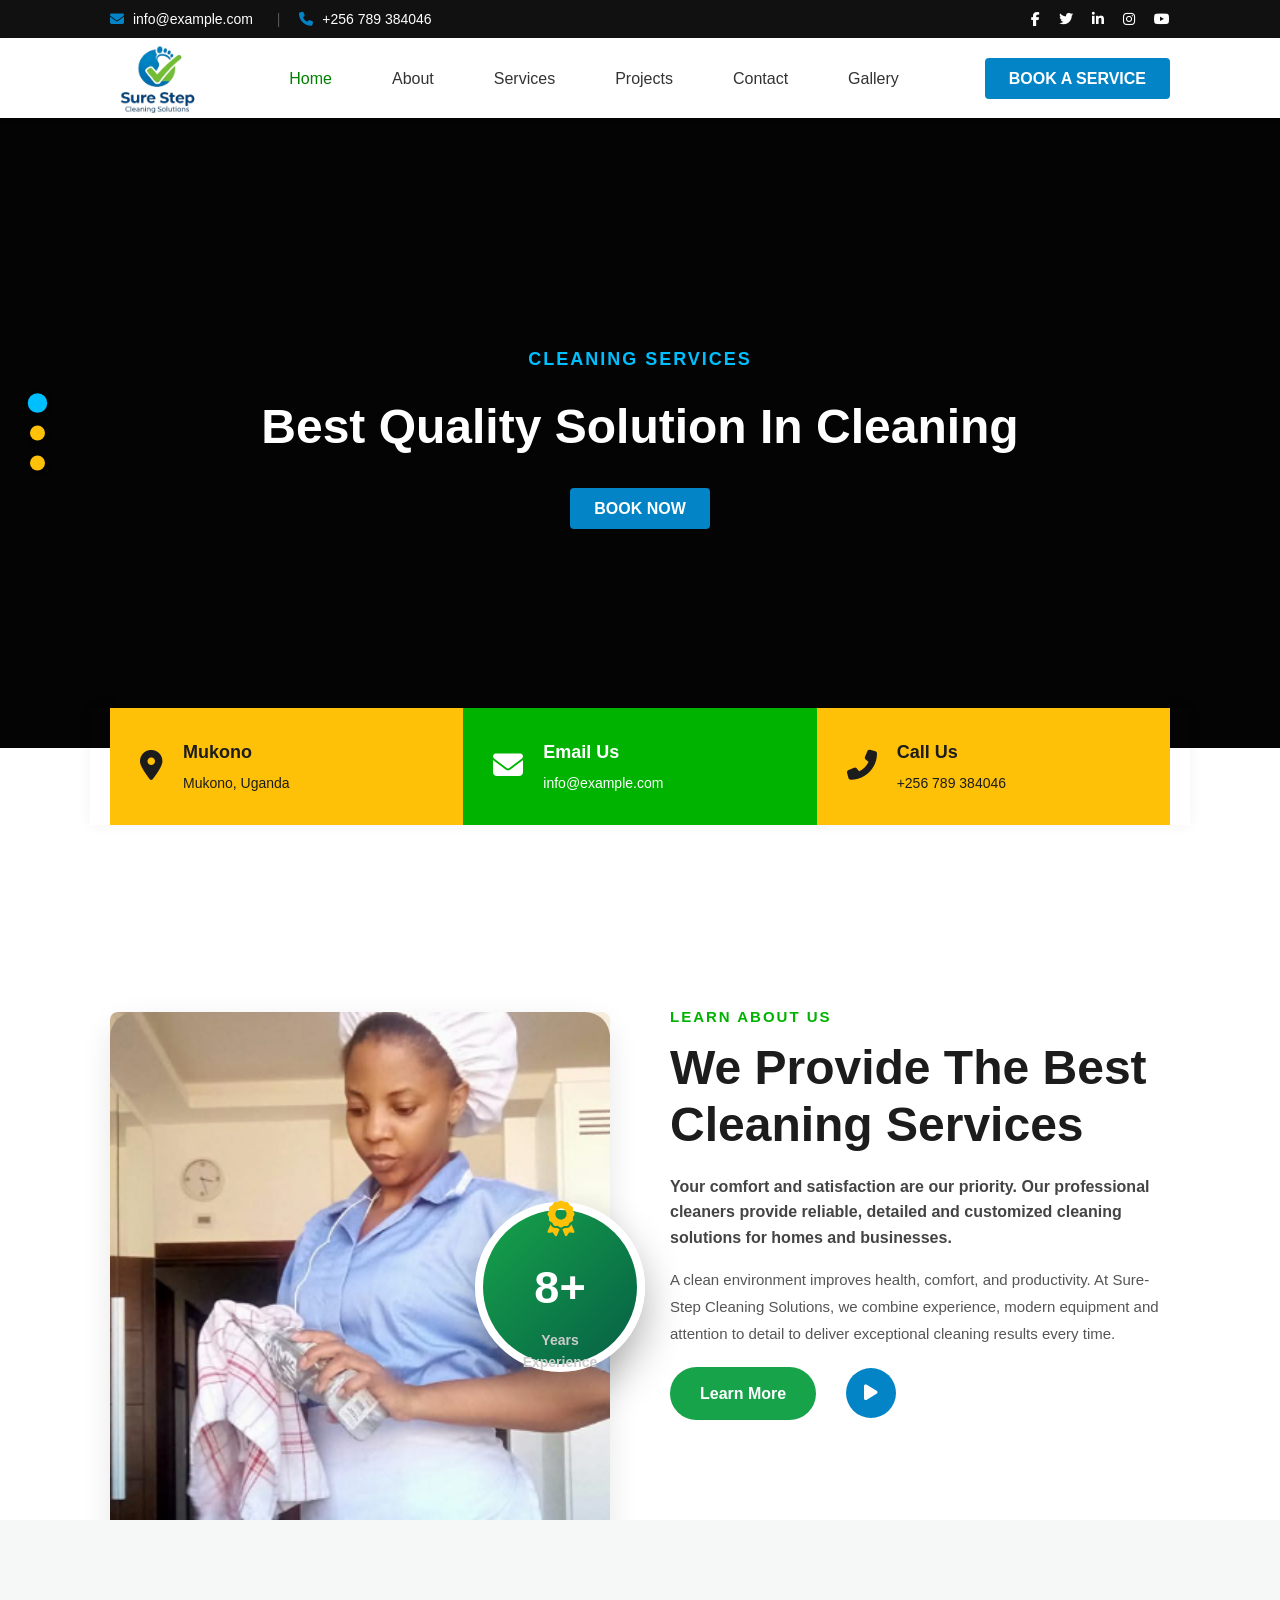
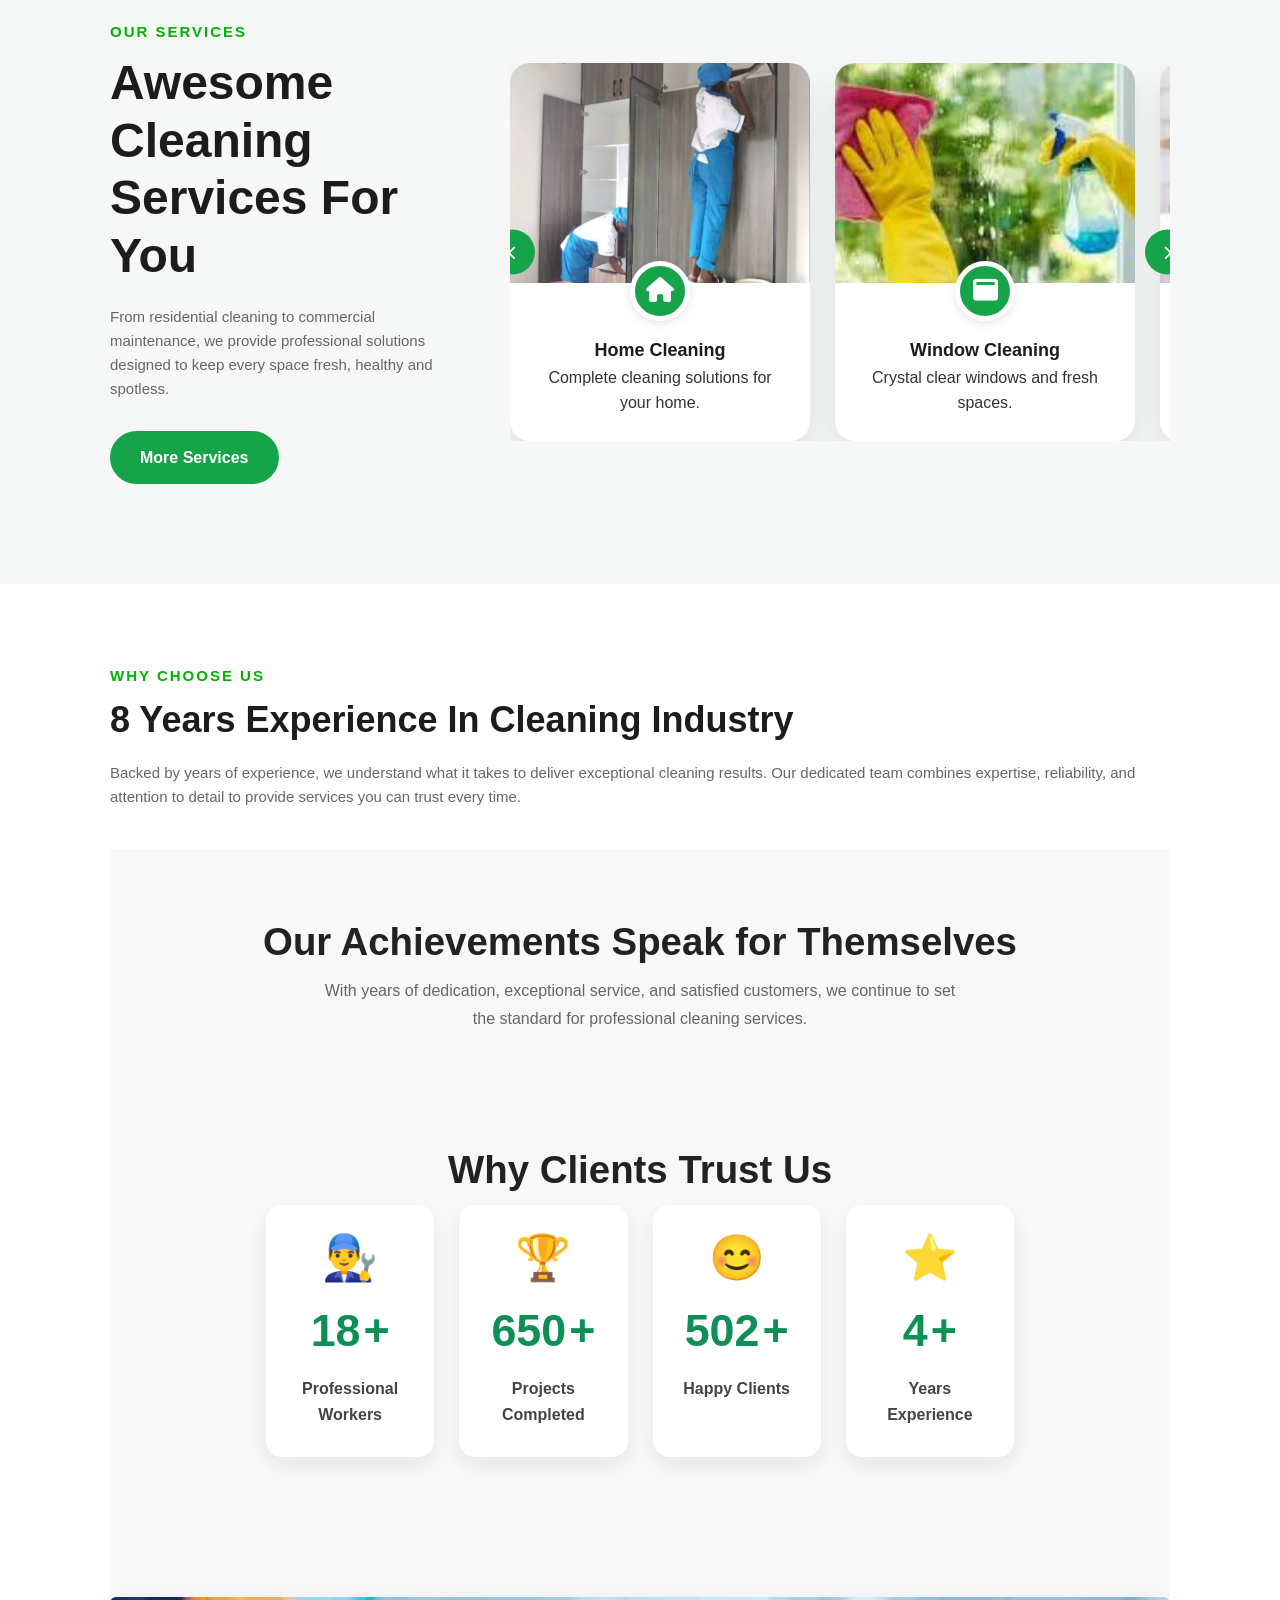
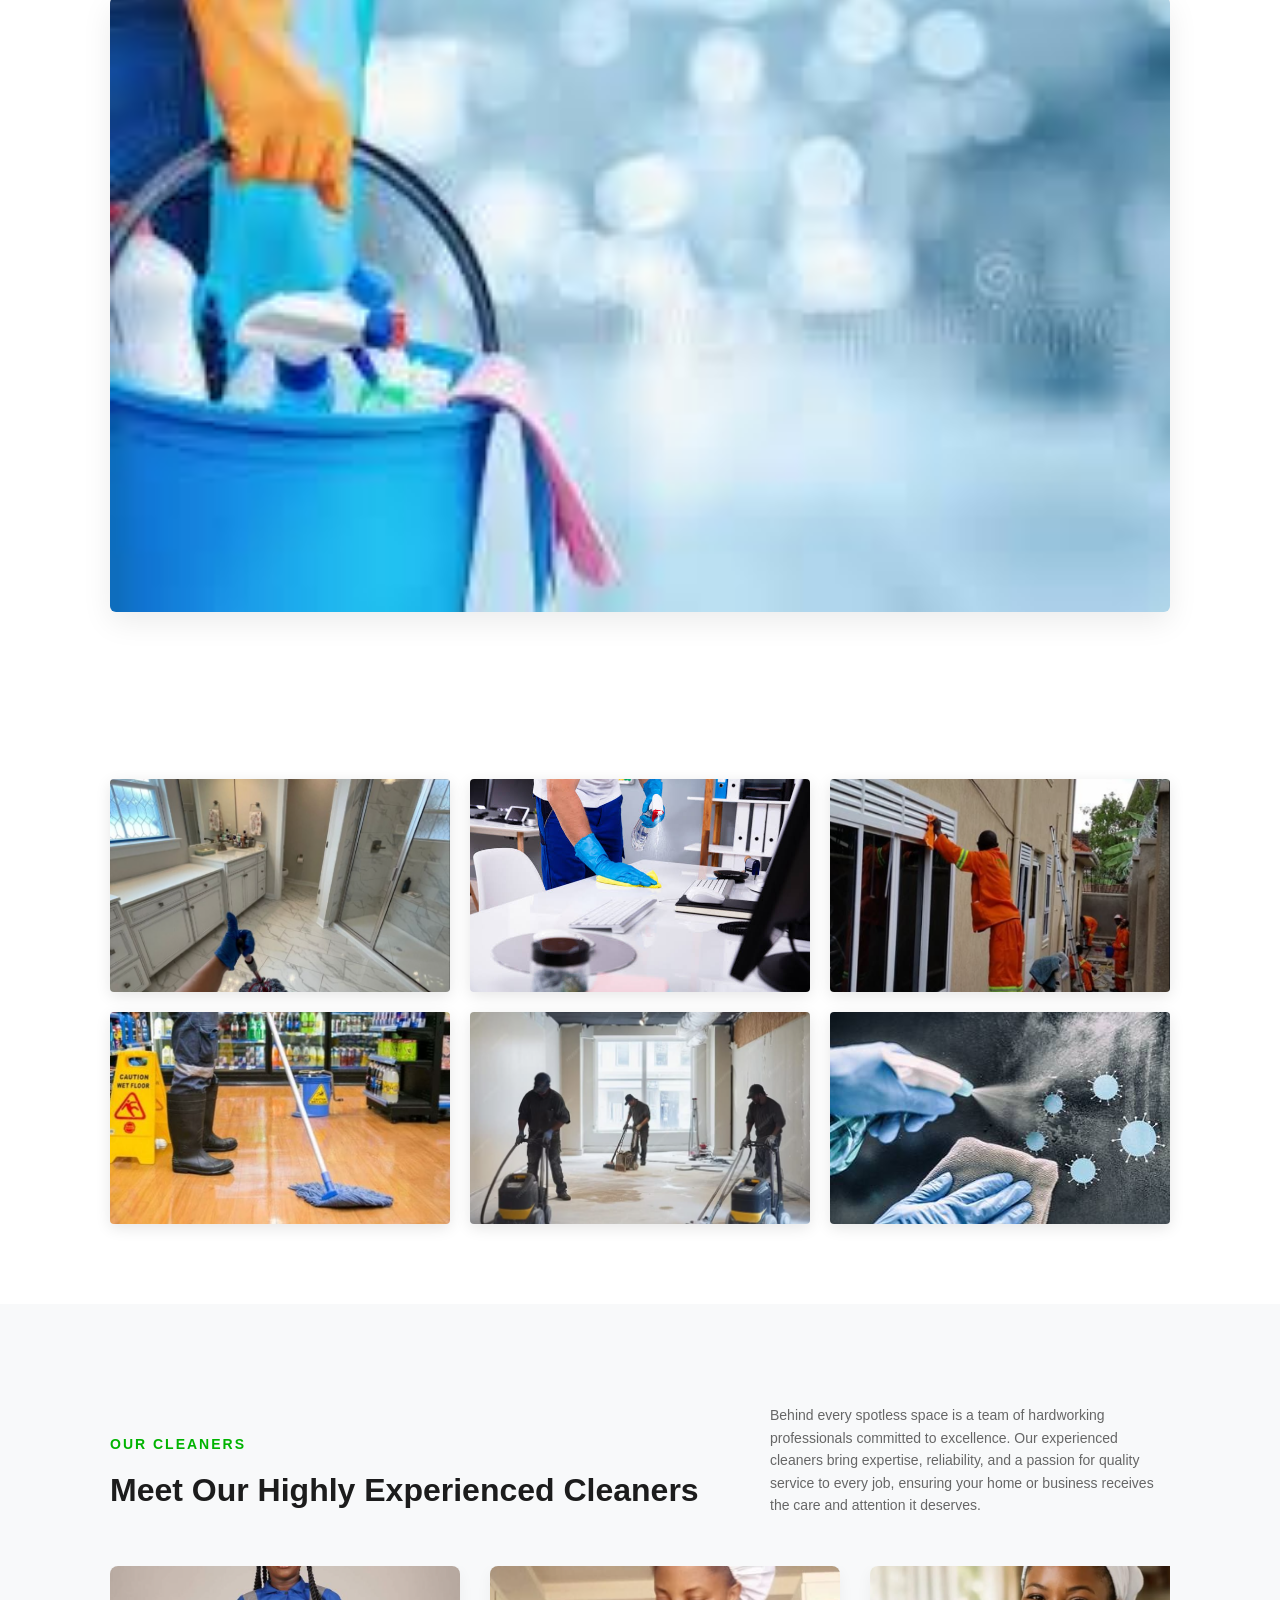
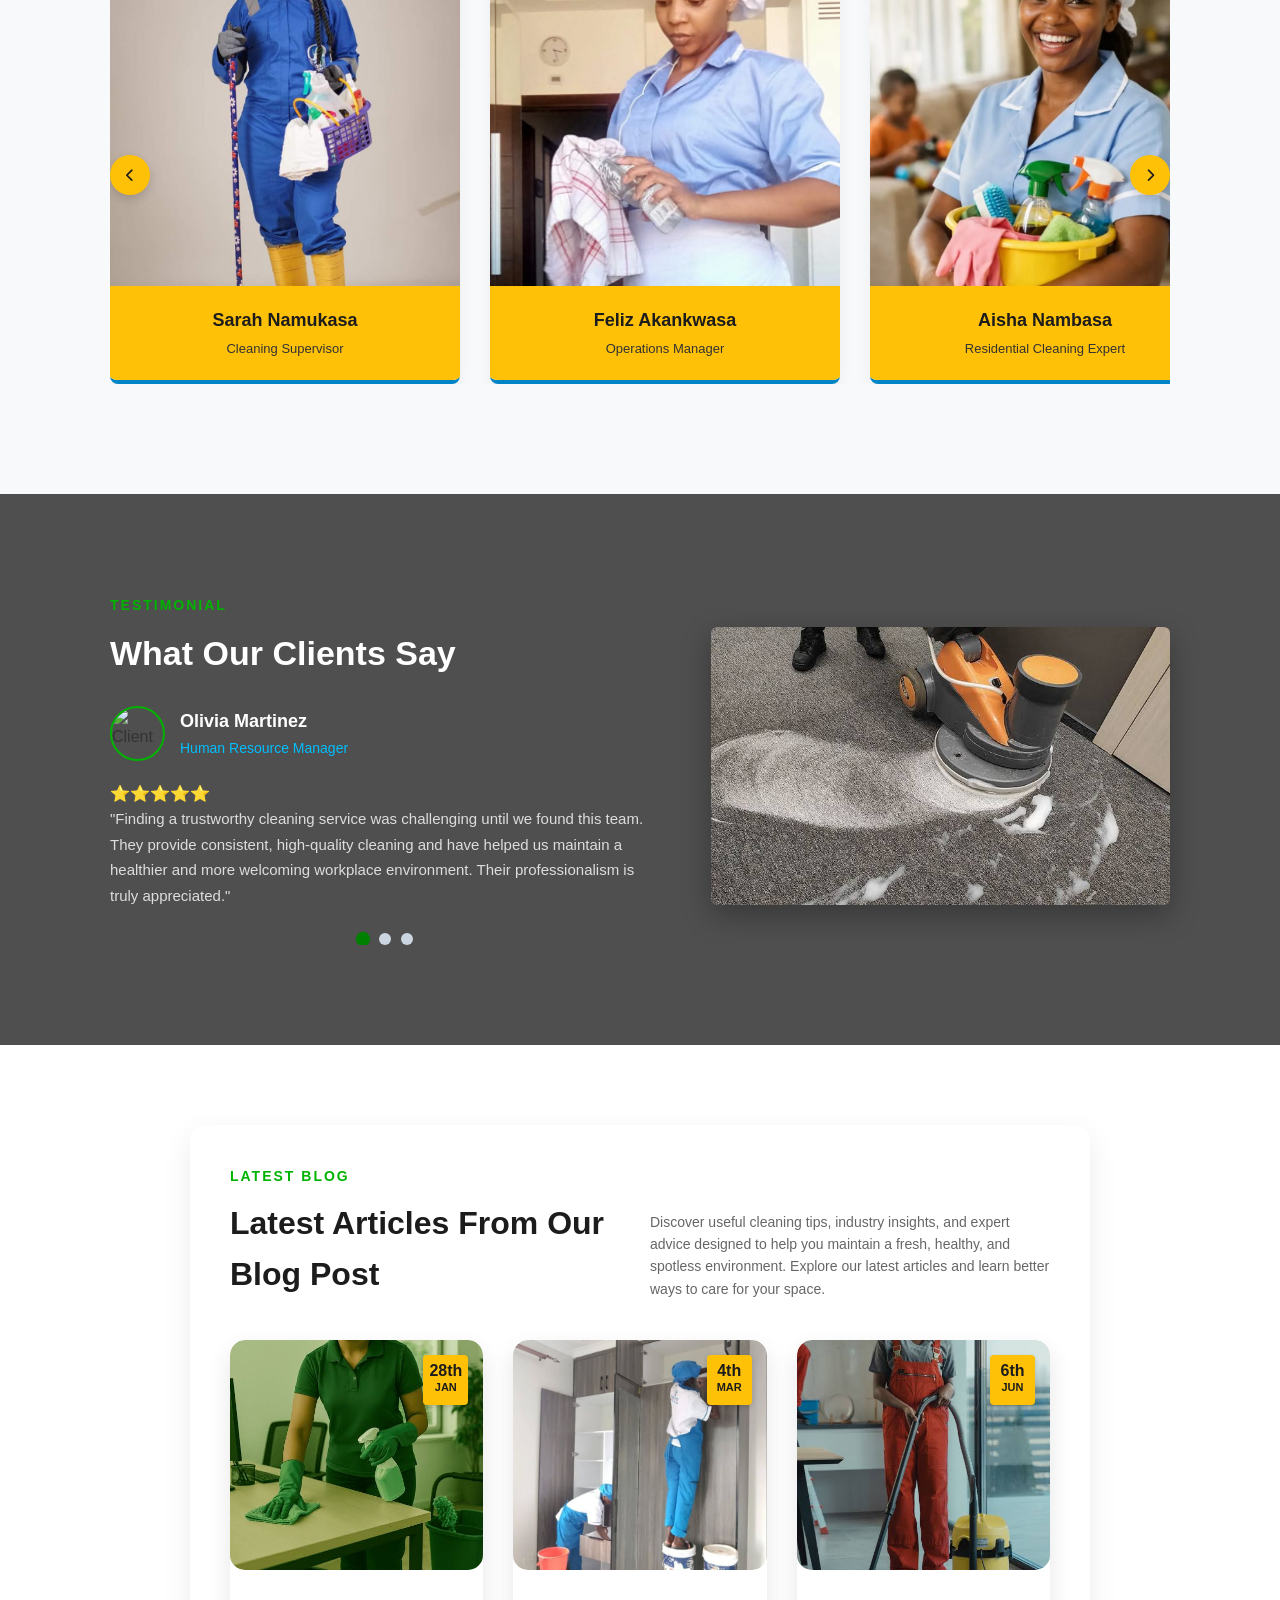
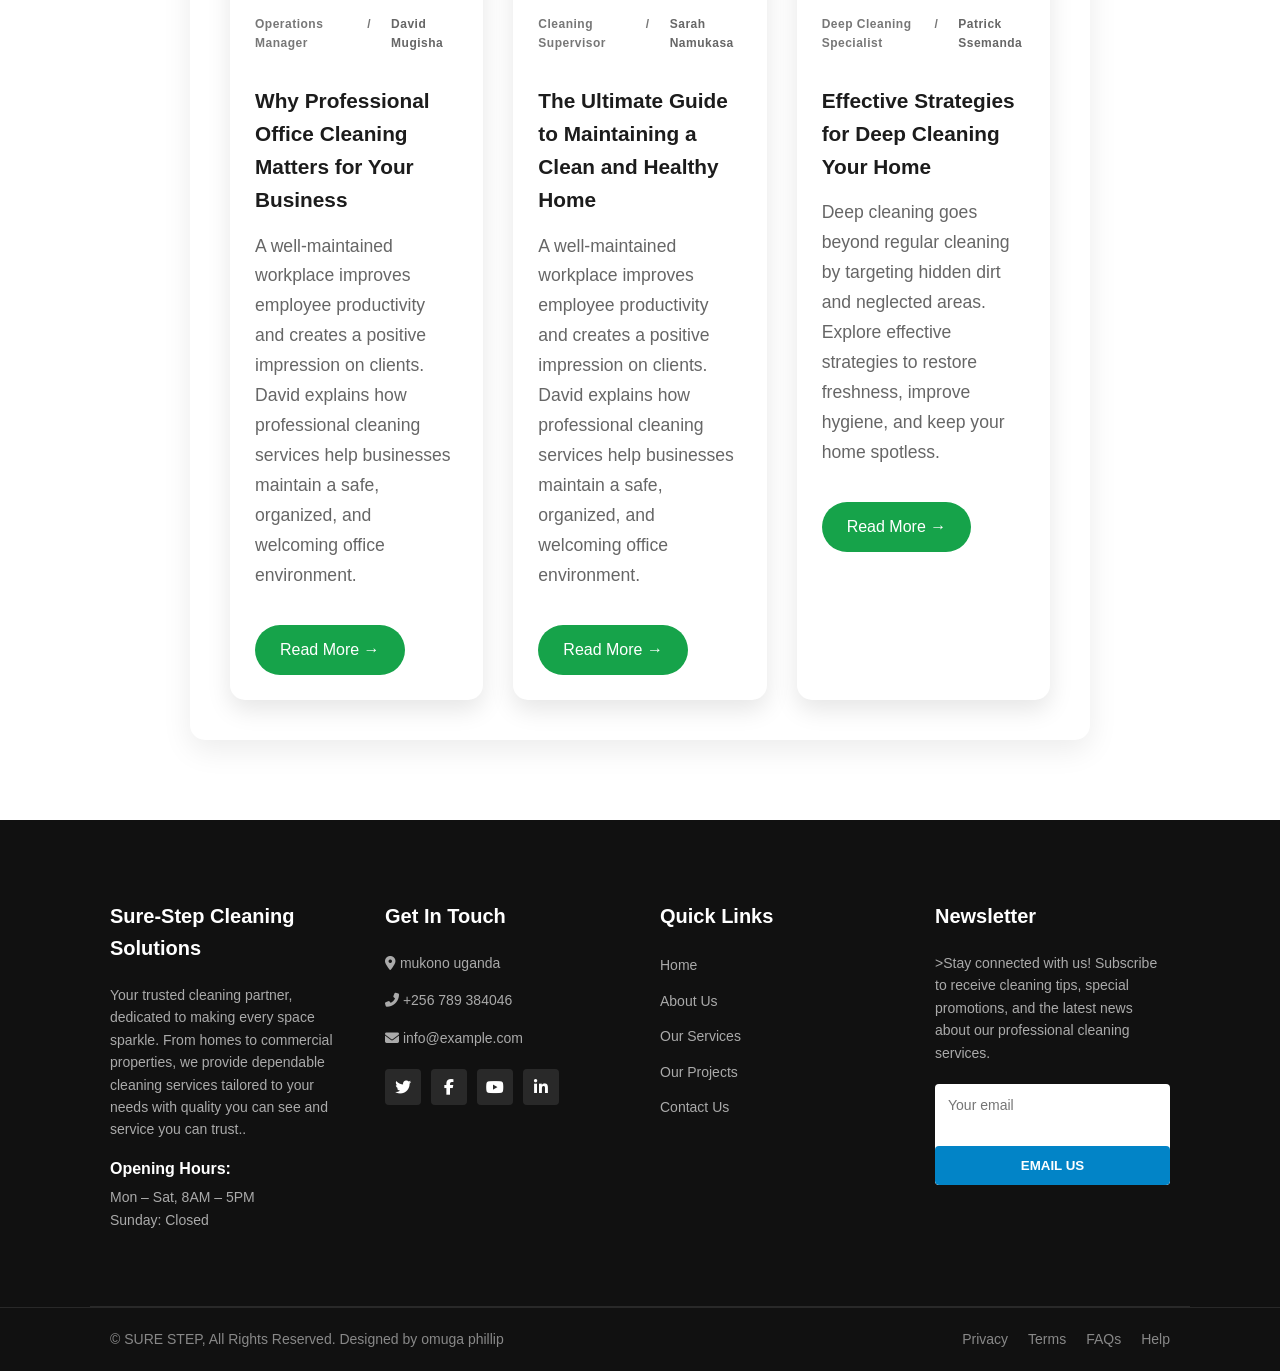
==== index.html @ ba212264 "uploaded website files" ====
<!DOCTYPE html>
<html lang="en">
<head>
    <meta charset="UTF-8">
    <meta name="viewport" content="width=device-width, initial-scale=1.0">
    <title>SURE-STEP CLEANING SOLUTIONS</title>
    <link rel="icon" type="image/x-icon" href="images/logo1.png">
    <link rel="stylesheet" href="style.css">
    <!-- FontAwesome for Social & Contact Icons -->
    <link rel="stylesheet" href="https://cdnjs.cloudflare.com/ajax/libs/font-awesome/6.4.0/css/all.min.css">
</head>
<body>

    <!-- Top Bar -->
    <div class="top-bar">
        <div class="container top-bar-container">
            <div class="contact-info">
                <span><i class="fa fa-envelope"></i> info@example.com</span>
                <span class="divider">|</span>
                <span><i class="fa fa-phone"></i> +256 789 384046</span>
            </div>
            <div class="social-icons">
                <a href="#"><i class="fab fa-facebook-f"></i></a>
                <a href="#"><i class="fab fa-twitter"></i></a>
                <a href="#"><i class="fab fa-linkedin-in"></i></a>
                <a href="#"><i class="fab fa-instagram"></i></a>
                <a href="#"><i class="fab fa-youtube"></i></a>
            </div>
        </div>
    </div>

    <!-- Navigation Bar -->
    <header class="navbar-header">
        <div class="container navbar-container">
            <div class="logo">
                <img src="images/logo1.png" alt="SURE-STEP Logo">
            </div>
            <div class="menu-toggle" id="mobile-menu">
                <i class="fa fa-bars"></i>
            </div>
            <nav class="nav-menu">
                <ul>
                    <li><a href="index.html" class="active">Home</a></li>
                    <li><a href="about.html">About</a></li>
                    <li><a href="services.html">Services</a></li>
                    <li><a href="projects.html">Projects</a></li>
                    <li><a href="contact.html">Contact</a></li>
                    <li><a href="gallery.html">Gallery</a></li>
                </ul>
            </nav>
            <div class="header-action">
                <a href="contact.html" class="btn-quote">BOOK A SERVICE</a>
            </div>
        </div>
    </header>
    </header>





    <!-- Hero Section with Interactive JavaScript Slides & Dots -->
    <section class="hero-section" id="hero">
        <!-- Background Slides -->
        <div class="hero-slide active" style="background-image: url('https://images.unsplash.com/photo-1581578731548-c64695cc6952?auto=format&fit=crop&w=1920&q=80');"></div>
        <div class="hero-slide" style="background-image: url('https://images.unsplash.com/photo-1527515637462-cff94eecc1ac?auto=format&fit=crop&w=1920&q=80');"></div>
        <div class="hero-slide" style="background-image: url('https://images.unsplash.com/photo-1628177142898-93e36e4e3a50?auto=format&fit=crop&w=1920&q=80');"></div>

        <div class="hero-overlay"></div>

        <!-- Interactive Clickable Dots Navigation -->
        <div class="hero-dots">
            <span class="dot active" data-slide="0"></span>
            <span class="dot" data-slide="1"></span>
            <span class="dot" data-slide="2"></span>
        </div>

        <div class="container hero-content">
            <h5>CLEANING SERVICES</h5>
            <h1 id="hero-title">Best Quality Solution In Cleaning</h1>
            <a href="contact.html" class="btn-quote">BOOK NOW</a>
        </div>
    </section>

    <!-- Info Cards Bar (Office, Email, Call) -->
    <section class="info-bar">
        <div class="container info-bar-container">
            <div class="info-card yellow-card">
                <div class="icon-box"><i class="fa fa-map-marker-alt"></i></div>
                <div>
                    <h3>Mukono </h3>
                    <p>Mukono, Uganda</p>
                </div>
            </div>
            <div class="info-card green-card">
                <div class="icon-box"><i class="fa fa-envelope"></i></div>
                <div>
                    <h3>Email Us</h3>
                    <p>info@example.com</p>
                </div>
            </div>
            <div class="info-card yellow-card">
                <div class="icon-box"><i class="fa fa-phone-alt"></i></div>
                <div>
                    <h3>Call Us</h3>
                    <p>+256 789 384046</p>
                </div>
            </div>
        </div>
    </section>

<!-- ===============================
        ABOUT SECTION
================================ -->

<section class="about-section" id="about">

<div class="container about-container">


    <div class="about-image-box reveal">


        <img src="images/worker1.png" alt="Professional Cleaner">


        <div class="experience-badge">


            <i class="fa fa-award"></i>


            <h2>
                <span id="counter" data-target="8">0</span>+
            </h2>


            <p>
                Years Experience
            </p>


        </div>


    </div>





    <div class="about-text-box reveal">


        <h5>
            LEARN ABOUT US
        </h5>


        <h2>
            We Provide The Best Cleaning Services
        </h2>



        <p class="lead-text">

            Your comfort and satisfaction are our priority.
            Our professional cleaners provide reliable,
            detailed and customized cleaning solutions
            for homes and businesses.

        </p>



        <p>

            A clean environment improves health, comfort,
            and productivity. At Sure-Step Cleaning Solutions,
            we combine experience, modern equipment and
            attention to detail to deliver exceptional
            cleaning results every time.

        </p>




        <div class="about-actions">


            <a href="learn-more.html" class="btn-learn">
                Learn More
            </a>



            <a href="learn-more.html" class="play-btn">

                <i class="fa fa-play"></i>

            </a>


        </div>


    </div>


</div>


</section>







<!-- ===============================
        SERVICES SECTION
================================ -->

<section class="services-section" id="services">


<div class="container services-container">



<div class="services-info reveal">


<h5>
OUR SERVICES
</h5>


<h2>
Awesome Cleaning Services For You
</h2>



<p>

From residential cleaning to commercial
maintenance, we provide professional
solutions designed to keep every space
fresh, healthy and spotless.

</p>



<a href="services.html" class="btn-services">
More Services
</a>


</div>






<div class="services-carousel-wrapper reveal">



<button class="carousel-btn prev-btn" id="prevBtn">

<i class="fa fa-chevron-left"></i>

</button>



<div class="services-track-container">


<div class="services-track" id="servicesTrack">





<div class="service-card">

<div class="service-img">

<img src="images/housecleaning1.png">

</div>


<div class="service-content">

<div class="service-icon">

<i class="fa fa-home"></i>

</div>


<h3>
Home Cleaning
</h3>


<p>
Complete cleaning solutions for your home.
</p>


</div>

</div>






<div class="service-card">

<div class="service-img">

<img src="images/cleaning6.jpg">

</div>


<div class="service-content">

<div class="service-icon">

<i class="fa fa-window-maximize"></i>

</div>


<h3>
Window Cleaning
</h3>


<p>
Crystal clear windows and fresh spaces.
</p>


</div>

</div>







<div class="service-card">

<div class="service-img">

<img src="images/cleaning4.jpg">

</div>


<div class="service-content">

<div class="service-icon">

<i class="fa fa-broom"></i>

</div>


<h3>
Carpet Cleaning
</h3>


<p>
Deep cleaning that restores freshness.
</p>


</div>

</div>







<div class="service-card">

<div class="service-img">

<img src="images/gallery6.jpg">

</div>


<div class="service-content">

<div class="service-icon">

<i class="fa fa-building"></i>

</div>


<h3>
Office Cleaning
</h3>


<p>
Professional workplace cleaning.
</p>


</div>

</div>







<div class="service-card">

<div class="service-img">

<img src="images/gallery3.jpg">

</div>


<div class="service-content">

<div class="service-icon">

<i class="fa fa-hospital"></i>

</div>


<h3>
Deep Cleaning
</h3>


<p>
Detailed cleaning for healthier spaces.
</p>


</div>

</div>



</div>

</div>




<button class="carousel-btn next-btn" id="nextBtn">

<i class="fa fa-chevron-right"></i>

</button>



</div>



</div>


</section>



<!-- Why Choose Us Section -->
<section class="why-choose-section" id="why-choose">
    <div class="container why-choose-container">
        <!-- Left Side: Text and Animated Counters -->
        <div class="why-choose-info">
            <h5>WHY CHOOSE US</h5>
            <h2>8 Years Experience In Cleaning Industry</h2>
            <p>Backed by years of experience, we understand what it takes to deliver exceptional cleaning results. Our dedicated team combines expertise, reliability, and attention to detail to provide services you can trust every time.</p>
            
    <!-- Facts / Counters Section -->
<section class="counter-section">

    <h2>Our Achievements Speak for Themselves</h2>

    <p class="subtitle">
        With years of dedication, exceptional service, and satisfied customers, we continue to set the standard for professional cleaning services.
    </p>

    <section class="counter-section">
    <h2>Why Clients Trust Us</h2>

    <div class="counter-container">

        <div class="counter-box">
            <div class="icon">👨‍🔧</div>
            <h3>
                <span class="counter" data-target="38">0</span><span>+</span>
            </h3>
            <p>Professional Workers</p>
        </div>

        <div class="counter-box">
            <div class="icon">🏆</div>
            <h3>
                <span class="counter" data-target="1450">0</span><span>+</span>
            </h3>
            <p>Projects Completed</p>
        </div>

        <div class="counter-box">
            <div class="icon">😊</div>
            <h3>
                <span class="counter" data-target="1120">0</span><span>+</span>
            </h3>
            <p>Happy Clients</p>
        </div>

        <div class="counter-box">
            <div class="icon">⭐</div>
            <h3>
                <span class="counter" data-target="8">0</span><span>+</span>
            </h3>
            <p>Years Experience</p>
        </div>

    </div>
</section>

</section>

        <!-- Right Side: Image Box -->
        <div class="why-choose-image">
            <img src="images/cleaning5.jpg" alt="Cleaning Supplies">
        </div>
    </div>
</section>





<!-- Project / Gallery Section -->
<section class="project-section" id="projects">
    <!-- Blurred Background Image Container -->
    <div class="project-bg-blur" style="background-image: url('https://images.unsplash.com/photo-1581578731548-c64695cc6952?auto=format&fit=crop&w=1920&q=80');"></div>
    <div class="project-overlay"></div>

    <div class="container project-container">
        <div class="project-grid">
            <!-- Grid Item 1 -->
            <div class="project-item">
                <img src="images/luxury-home.png" alt="Project 1">
                <div class="project-content-hover">
                    <h3>Luxury Home Deep Cleaning</h3>
                    <div class="project-links">
                        <a href="gallery.html"><i class="fa fa-link"></i></a>
                        <a href="gallery.html"><i class="fa fa-eye"></i></a>
                    </div>
                </div>
            </div>

            <!-- Grid Item 2 -->
            <div class="project-item">
                <img src="images/office-cleaning.jpg" alt="Project 2">
                <div class="project-content-hover">
                    <h3>Cooperate Office Cleaning</h3>
                    <div class="project-links">
                        <a href="gallery.html"><i class="fa fa-link"></i></a>
                        <a href="gallery.html"><i class="fa fa-eye"></i></a>
                    </div>
                </div>
            </div>

            <!-- Grid Item 3 -->
            <div class="project-item">
                <img src="images/apartmentcleanin6.png" alt="Project 3">
                <div class="project-content-hover">
                    <h3>Residential Cleaning</h3>
                    <div class="project-links">
                        <a href="gallery.html"><i class="fa fa-link"></i></a>
                        <a href="gallery.html"><i class="fa fa-eye"></i></a>
                    </div>
                </div>
            </div>

            <!-- Grid Item 4 -->
            <div class="project-item">
                <img src="images/retail-store-clean.png" alt="Project 4">
                <div class="project-content-hover">
                    <h3>Retail Store Cleaning</h3>
                    <div class="project-links">
                        <a href="gallery.html"><i class="fa fa-link"></i></a>
                        <a href="gallery.html"><i class="fa fa-eye"></i></a>
                    </div>
                </div>
            </div>

            <!-- Grid Item 5 -->
            <div class="project-item">
                <img src="images/post-construction-clean.png" alt="Project 5">
                <div class="project-content-hover">
                    <h3>Post-Construction Cleaning</h3>
                    <div class="project-links">
                        <a href="gallery.html"><i class="fa fa-link"></i></a>
                        <a href="gallery.html"><i class="fa fa-eye"></i></a>
                    </div>
                </div>
            </div>

            <!-- Grid Item 6 -->
            <div class="project-item">
                <img src="images/hospital-clean.jpg" alt="Project 6">
                <div class="project-content-hover">
                    <h3>Hotel and hospitality cleaning</h3>
                    <div class="project-links">
                        <a href="gallery.html"><i class="fa fa-link"></i></a>
                        <a href="gallery.html"><i class="fa fa-eye"></i></a>
                    </div>
                </div>
            </div>
        </div>
    </div>
</section>







<!-- Team Section -->
<section class="team-section" id="team">
    <div class="container team-container">
        <!-- Section Header Info -->
        <div class="team-header">
            <div class="team-title-box">
                <h5>OUR CLEANERS</h5>
                <h2>Meet Our Highly Experienced Cleaners</h2>
            </div>
            <div class="team-desc-box">
                <p>Behind every spotless space is a team of hardworking professionals committed to excellence. Our experienced cleaners bring expertise, reliability, and a passion for quality service to every job, ensuring your home or business receives the care and attention it deserves.</p>
            </div>
        </div>

        <!-- Carousel Wrapper -->
        <div class="team-carousel-wrapper">
            <!-- Left & Right Arrow Buttons -->
            <button class="team-nav-btn team-prev" id="teamPrevBtn"><i class="fa fa-chevron-left"></i></button>
            <button class="team-nav-btn team-next" id="teamNextBtn"><i class="fa fa-chevron-right"></i></button>

            <!-- Track Container -->
            <div class="team-track-container">
                <div class="team-track" id="teamTrack">
                    
                    <!-- Team Member 1 -->
                    <div class="team-card">
                        <div class="team-img-box">
                            <img src="images/cleaner2.png" alt="Cleaner">
                            <!-- Social Icons Overlay -->
                            <div class="team-socials">
                                <a href="#"><i class="fa-brands fa-twitter"></i></a>
                                <a href="#"><i class="fa-brands fa-facebook-f"></i></a>
                                <a href="#"><i class="fa-brands fa-linkedin-in"></i></a>
                            </div>
                        </div>
                        <div class="team-info-box">
                            <h3>Sarah Namukasa</h3>
                            <p>Cleaning Supervisor</p>
                        </div>
                    </div>

                    <!-- Team Member 2 -->
                    <div class="team-card">
                        <div class="team-img-box">
                            <img src="images/worker1.png" alt="Cleaner">
                            <div class="team-socials">
                                <a href="#"><i class="fa-brands fa-twitter"></i></a>
                                <a href="#"><i class="fa-brands fa-facebook-f"></i></a>
                                <a href="#"><i class="fa-brands fa-linkedin-in"></i></a>
                            </div>
                        </div>
                        <div class="team-info-box">
                            <h3>Feliz Akankwasa</h3>
                            <p>Operations Manager</p>
                        </div>
                    </div>

                    <!-- Team Member 3 -->
                    <div class="team-card">
                        <div class="team-img-box">
                            <img src="images/hapicleaner.png" alt="Cleaner">
                            <div class="team-socials">
                                <a href="#"><i class="fa-brands fa-twitter"></i></a>
                                <a href="#"><i class="fa-brands fa-facebook-f"></i></a>
                                <a href="#"><i class="fa-brands fa-linkedin-in"></i></a>
                            </div>
                        </div>
                        <div class="team-info-box">
                            <h3>Aisha Nambasa</h3>
                            <p>Residential Cleaning Expert</p>
                        </div>
                    </div>

                    <!-- Team Member 4 -->
                    <div class="team-card">
                        <div class="team-img-box">
                            <img src="images/malecleaner2.png" alt="Cleaner">
                            <div class="team-socials">
                                <a href="#"><i class="fa-brands fa-twitter"></i></a>
                                <a href="#"><i class="fa-brands fa-facebook-f"></i></a>
                                <a href="#"><i class="fa-brands fa-linkedin-in"></i></a>
                            </div>
                        </div>
                        <div class="team-info-box">
                            <h3>Ronald Kato</h3>
                            <p>Commercial Cleaning Specialist</p>
                        </div>
                    </div>

                </div>
            </div>
        </div>
    </div>
</section>






<!-- Testimonials Section -->
<section class="testimonial-section" id="testimonials">
    <!-- Blurred Background Image Container -->
    <div class="testimonial-bg-blur" style="background-image: url('https://images.unsplash.com/photo-1581578731548-c64695cc6952?auto=format&fit=crop&w=1920&q=80');"></div>
    <div class="testimonial-overlay"></div>

    <div class="container testimonial-container">
        <div class="testimonial-content-wrapper">
            
            <!-- Left Side: Testimonial Details Slider -->
            <div class="testimonial-slider-area">
                <div class="testimonial-track" id="testimonialTrack">
                    
                    <!-- Testimonial Item 1 -->
                    <div class="testimonial-item">
                        <h5>TESTIMONIAL</h5>
                        <h2>What Our Clients Say</h2>
                        <div class="client-profile">
                            <img src="https://images.unsplash.com/photo-1534528741775-53994a69daeb?auto=format&fit=crop&w=200&q=80" alt="Client">
                            <div class="client-meta">
                                <h3>Olivia Martinez</h3>
                                <p>Human Resource Manager</p>
                            </div>
                            
                        </div>
                        <div>⭐⭐⭐⭐⭐</div>
                        <p class="testimonial-text">"Finding a trustworthy cleaning service was challenging until we found this team. They provide consistent, high-quality cleaning and have helped us maintain a healthier and more welcoming workplace environment. Their professionalism is truly appreciated."</p>
                    </div>

                    <!-- Testimonial Item 2 -->
                    <div class="testimonial-item">
                        <h5>TESTIMONIAL</h5>
                        <h2>What Our Clients Say</h2>
                        <div class="client-profile">
                            <img src="https://images.unsplash.com/photo-1507003211169-0a1dd7228f2d?auto=format&fit=crop&w=200&q=80" alt="Client">
                            <div class="client-meta">
                                <h3>Michael Okello</h3>
                                <p>Property Manager</p>
                            </div>
                        </div>
                        <div>⭐⭐⭐⭐⭐</div>
                        <p class="testimonial-text">"The cleaning team has been exceptional. They are professional, punctual, and pay attention to every detail. My office has never looked this clean and organized. I highly recommend their services to anyone looking for reliable cleaning solutions."</p> 
                    </div>

                    <!-- Testimonial Item 3 -->
                    <div class="testimonial-item">
                        <h5>TESTIMONIAL</h5>
                        <h2>What Our Clients Say</h2>
                        <div class="client-profile">
                            <img src="https://images.unsplash.com/photo-1573496359142-b8d87734a5a2?auto=format&fit=crop&w=200&q=80" alt="Client">
                            <div class="client-meta">
                                <h3>Sarah Johnson</h3>
                                <p>Manager</p>
                            </div>
                        </div>
                        <div>⭐⭐⭐⭐⭐</div>
                        <p class="testimonial-text">"We have worked with this company for several months, and their service quality has been outstanding. They handle our apartments with great care and always deliver excellent results. Their commitment to cleanliness and customer satisfaction is impressive."</p>
                    </div>

                </div>

                <!-- Dot Navigation -->
                <div class="testimonial-dots" id="testimonialDots">
                    <span class="dot active" data-index="0"></span>
                    <span class="dot" data-index="1"></span>
                    <span class="dot" data-index="2"></span>
                </div>
            </div>

            <!-- Right Side: Image Box -->
            <div class="testimonial-image-area">
                <img src="images/carpet-cleaning1.jpg" alt="Cleaning Service">
            </div>

        </div>
    </div>
</section>




<!-- Blog Section -->
<section class="blog-section" id="blog">
    <div class="container blog-container">
        <!-- Section Header -->
        <div class="blog-header">
            <div class="blog-title-box">
                <h5>LATEST BLOG</h5>
                <h2>Latest Articles From Our Blog Post</h2>
            </div>
            <div class="blog-desc-box">
                <p>Discover useful cleaning tips, industry insights, and expert advice designed to help you maintain a fresh, healthy, and spotless environment. Explore our latest articles and learn better ways to care for your space.</p>
            </div>
        </div>

        <!-- Blog Cards Grid (3 Columns) -->
        <div class="blog-grid">
            
            <!-- Blog Card 1 -->
            <div class="blog-card">
                <div class="blog-img-box">
                    <img src="images/office-clean.jpg" alt="Blog Image">
                    <div class="blog-date-badge">
                        <span class="date-num">28th</span>
                        <span class="date-mon">Jan</span>
                    </div>
                </div>
                <div class="blog-content">
                    <div class="blog-meta">
                        <span>Operations Manager</span> / <span>David Mugisha</span>
                    </div>
                    <h3>Why Professional Office Cleaning Matters for Your Business</h3>
                    <p>A well-maintained workplace improves employee productivity and creates a positive impression on clients. David explains how professional cleaning services help businesses maintain a safe, organized, and welcoming office environment.</p>
                    <a  href="blog.html#office-cleaning" class="read-more" >
                        Read More →
                    </a>
                </div>
            </div>

            <!-- Blog Card 2 -->
            <div class="blog-card">
                <div class="blog-img-box">
                    <img src="images/housecleaning1.png" alt="Blog Image">
                    <div class="blog-date-badge">
                        <span class="date-num">4th</span>
                        <span class="date-mon">Mar</span>
                    </div>
                </div>
                <div class="blog-content">
                    <div class="blog-meta">
                        <span>Cleaning Supervisor</span> / <span>Sarah Namukasa</span>
                    </div>
                    <h3>The Ultimate Guide to Maintaining a Clean and Healthy Home</h3>
                    <p>A well-maintained workplace improves employee productivity and creates a positive impression on clients. David explains how professional cleaning services help businesses maintain a safe, organized, and welcoming office environment.</p>
                    <a  href="blog.html#healthy-home" class="read-more">
                        Read More →
                    </a>
                </div>
            </div>

            <!-- Blog Card 3 -->
            <div class="blog-card">
                <div class="blog-img-box">
                    <img src="images/cleaning8.jpg" alt="Blog Image">
                    <div class="blog-date-badge">
                        <span class="date-num">6th</span>
                        <span class="date-mon">Jun</span>
                    </div>
                </div>
                <div class="blog-content">
                    <div class="blog-meta">
                        <span>Deep Cleaning Specialist</span> / <span>Patrick Ssemanda</span>
                    </div>
                    <h3>Effective Strategies for Deep Cleaning Your Home</h3>
                    <p>Deep cleaning goes beyond regular cleaning by targeting hidden dirt and neglected areas. Explore effective strategies to restore freshness, improve hygiene, and keep your home spotless.</p>
                   <a  href="blog.html#deep-cleaning" class="read-more">
                            Read More →
                        </a>
                </div>
            </div>

        </div>
    </div>
</section>



    <!-- Footer -->
    <footer class="footer">
        <div class="container footer-grid">
            <div class="footer-col">
                <h3>Sure-Step Cleaning Solutions</h3>
                <p>Your trusted cleaning partner, dedicated to making every space sparkle. From homes to commercial properties, we provide dependable cleaning services tailored to your needs with quality you can see and service you can trust..</p>
                <h4 class="footer-sub-title">Opening Hours:</h4>
                <p>Mon – Sat, 8AM – 5PM<br>Sunday: Closed</p>
            </div>
            <div class="footer-col">
                <h3>Get In Touch</h3>
                <p><i class="fa fa-map-marker-alt"></i> mukono uganda</p>
                <p><i class="fa fa-phone-alt"></i> +256 789 384046</p>
                <p><i class="fa fa-envelope"></i> info@example.com</p>
                <div class="footer-social">
                    <a href="#"><i class="fab fa-twitter"></i></a>
                    <a href="#"><i class="fab fa-facebook-f"></i></a>
                    <a href="#"><i class="fab fa-youtube"></i></a>
                    <a href="#"><i class="fab fa-linkedin-in"></i></a>
                </div>
            </div>
            <div class="footer-col">
                <h3>Quick Links</h3>
                <ul>
                    <li><a href="#">Home</a></li>
                    <li><a href="#">About Us</a></li>
                    <li><a href="#">Our Services</a></li>
                    <li><a href="#">Our Projects</a></li>
                    <li><a href="#">Contact Us</a></li>
                </ul>
            </div>
            <div class="footer-col">
                <h3>Newsletter</h3>
                <p>>Stay connected with us! Subscribe to receive cleaning tips, special promotions, and the latest news about our professional cleaning services.</p>
                <form class="newsletter-form">
                    <input type="email" placeholder="Your email">
                    <button type="submit">EMAIL US</button>
                </form>
            </div>
        </div>
        <div class="footer-bottom">
            <div class="container copyright">
                <p>&copy; SURE STEP, All Rights Reserved. Designed by omuga phillip</p>
                <div class="footer-links">
                    <a href="#">Privacy</a>
                    <a href="#">Terms</a>
                    <a href="#">FAQs</a>
                    <a href="#">Help</a>
                </div>
            </div>
        </div>
    </footer>

    <!-- JavaScript File Linking -->
    <script src="script.js"></script>

</body>
</html>
---- style.css ----
Global Reset & Base Styles
* {
    margin: 0;
    padding: 0;
    box-sizing: border-box;
    font-family: 'Segoe UI', Tahoma, Geneva, Verdana, sans-serif;
}

body {
    background-color: #f9f9f9;
}

.container {
    width: 100%;
    max-width: 1200px;
    margin: 0 auto;
    padding: 0 15px;
}

/* --- Top Bar Styles --- */
.top-bar {
    background-color: #1c1c1c;
    color: #ffffff;
    font-size: 14px;
    padding: 10px 0;
}

.top-bar-container {
    display: flex;
    justify-content: space-between;
    align-items: center;
}

.contact-info span {
    margin-right: 15px;
}

.contact-info i {
    color: #00bfff; /* Adjusted to light blue accent */
    margin-right: 5px;
}

.contact-info .divider {
    color: #555;
    margin-right: 15px;
}

.social-icons a {
    color: #ffffff;
    margin-left: 15px;
    text-decoration: none;
    transition: color 0.3s ease;
}

.social-icons a:hover {
    color: #00bfff; /* Adjusted to light blue accent */
}

/* --- Main Header & Nav Styles --- */
.main-header {
    background-color: #ffffff;
    box-shadow: 0 2px 5px rgba(0,0,0,0.05);
}

.header-container {
    display: flex;
    align-items: center;
    justify-content: space-between;
}

/* Logo Box matching the green and light blue design */

.logo {
    display: flex;
    align-items: center;
}
.logo img {
    height: 80px; /* Adjust the height as needed */
    width: auto;
    justify-content: center;

}


/* Navigation Links */
.navbar .nav-links {
    display: flex;
    list-style: none;
    align-items: center;
}

.navbar .nav-links li {
    margin: 0 15px;
}

.navbar .nav-links a {
    text-decoration: none;
    color: #444444;
    font-size: 16px;
    font-weight: 600;
    display: inline-block;
    padding: 10px 15px;
    transition: color 0.3s ease;
}

.navbar .nav-links a:hover,
.navbar .nav-links a.active {
    color: #00bfff; /* Changed active/hover nav to light blue */
}

.navbar .nav-links i {
    font-size: 12px;
    margin-left: 3px;
}

/* Get A Quote Button */
.header-btn .btn-quote {
    background-color: #00bfff; /* Adjusted to Light Blue button */
    color: #ffffff;
    padding: 12px 25px;
    border-radius: 4px;
    font-weight: 700;
    text-decoration: none;
    transition: background-color 0.3s ease;
}

.header-btn .btn-quote:hover {
    background-color: #009acd; /* Darker shade of light blue on hover */
}

/* styling the nav links to contain a padding */
.nav-menu a {
    padding: 10px 15px;
    display: inline-block;
    transition: color 0.3s ease;
}

.nav-menu a:hover {
    display: flex;
    align-items: center;
    gap: 20px;
    background-color: #00bfff; /* Light Blue background on hover */      
}

/* Global Reset & Base Styles */
* {
    margin: 0;
    padding: 0;
    box-sizing: border-box;
    font-family: 'Segoe UI', Tahoma, Geneva, Verdana, sans-serif;
}

body {
    background-color: #f9f9f9;
    color: #444;
}

.container {
    width: 100%;
    max-width: 1200px;
    margin: 0 auto;
    padding: 0 15px;
}

/* --- Top Bar --- */
.top-bar {
    background-color: #1c1c1c;
    color: #ffffff;
    font-size: 14px;
    padding: 10px 0;
}
.top-bar-container {
    display: flex;
    justify-content: space-between;
    align-items: center;
}
.contact-info span { margin-right: 15px; }
.contact-info i { color: #00bfff; margin-right: 5px; }
.contact-info .divider { color: #555; margin-right: 15px; }
.social-icons a { color: #ffffff; margin-left: 15px; text-decoration: none; transition: color 0.3s; }
.social-icons a:hover { color: #00bfff; }

/* --- Main Header --- */
.main-header {
    background-color: #ffffff;
    box-shadow: 0 2px 5px rgba(0,0,0,0.05);
    position: sticky;
    top: 0;
    z-index: 1000;
}
.header-container { display: flex; align-items: center; justify-content: space-between; }
.logo-box { background-color: #00b300; padding: 20px 40px; display: flex; align-items: center; }
.logo-box h1 { color: #00bfff; font-size: 32px; font-weight: 800; letter-spacing: 1px; }

.navbar .nav-links { display: flex; list-style: none; align-items: center; }
.navbar .nav-links li { margin: 0 15px; }
.navbar .nav-links a { text-decoration: none; color: #444444; font-size: 16px; font-weight: 600; transition: color 0.3s; }
.navbar .nav-links a:hover, .navbar .nav-links a.active { color: #00bfff; }
.navbar .nav-links i { font-size: 12px; margin-left: 3px; }

.header-btn .btn-quote, .btn-submit {
    background-color: #00bfff;
    color: #ffffff;
    padding: 12px 25px;
    border-radius: 4px;
    font-weight: 700;
    text-decoration: none;
    transition: background-color 0.3s;
    border: none;
    cursor: pointer;
}
.header-btn .btn-quote:hover, .btn-submit:hover { background-color: #009acd; }

/* --- Hero Section & JavaScript Animation Styles --- */
.hero-section {
    position: relative;
    height: 70vh;
    min-height: 500px;
    overflow: hidden;
    display: flex;
    align-items: center;
    justify-content: center;
    text-align: center;
    color: #fff;
}

/* Slides controlled via JS */
.hero-slide {
    position: absolute;
    top: 0;
    left: 0;
    width: 100%;
    height: 100%;
    background-size: cover;
    background-position: center;
    opacity: 0;
    transition: opacity 1s ease-in-out, transform 6s ease;
    transform: scale(1);
}

.hero-slide.active {
    opacity: 1;
    transform: scale(1.03);
}

.hero-overlay {
    position: absolute;
    top: 0;
    left: 0;
    width: 100%;
    height: 100%;
    background: rgba(0, 0, 0, 0.5);
    z-index: 1;
}

/* Clickable Interactive Dots on Left Side */
.hero-dots {
    position: absolute;
    left: 30px;
    top: 50%;
    transform: translateY(-50%);
    display: flex;
    flex-direction: column;
    gap: 15px;
    z-index: 10;
}

.hero-dots .dot {
    width: 15px;
    height: 15px;
    background-color: #ffc107; /* Yellow styling matching screenshot */
    border-radius: 50%;
    cursor: pointer;
    box-shadow: 0 2px 5px rgba(0,0,0,0.3);
    transition: transform 0.3s, background-color 0.3s;
}

.hero-dots .dot:hover {
    transform: scale(1.2);
}

.hero-dots .dot.active {
    background-color: #00bfff; /* Highlight active dot */
    transform: scale(1.3);
}

.hero-content {
    position: relative;
    z-index: 2;
}
.hero-content h5 {
    color: #00bfff;
    font-size: 18px;
    font-weight: 700;
    letter-spacing: 2px;
    margin-bottom: 15px;
}
.hero-content h1 {
    font-size: 48px;
    font-weight: 800;
    margin-bottom: 30px;
    color: #ffffff;
}

/* --- Info Cards Bar --- */
.info-bar {
    margin-top: -40px;
    position: relative;
    z-index: 10;
    margin-bottom: 80px;
}
.info-bar-container {
    display: flex;
    box-shadow: 0 0 15px rgba(0,0,0,0.05);
}
.info-card {
    flex: 1;
    display: flex;
    align-items: center;
    padding: 30px;
    color: #fff;
}
.yellow-card { background-color: #ffc107; color: #1c1c1c; }
.green-card { background-color: #00b300; }

.info-card .icon-box {
    font-size: 30px;
    margin-right: 20px;
}
.info-card h3 { font-size: 18px; font-weight: 700; margin-bottom: 5px; }
.info-card p { font-size: 14px; }

/* --- Contact Section --- */
.contact-section {
    padding: 60px 0 100px 0;
    background-color: #fff;
}
.section-title {
    text-align: center;
    margin-bottom: 50px;
}
.section-title h5 {
    color: #00b300;
    font-size: 16px;
    font-weight: 700;
    letter-spacing: 2px;
    margin-bottom: 10px;
}
.section-title h2 {
    font-size: 36px;
    font-weight: 800;
    color: #1c1c1c;
}
.contact-wrapper {
    max-width: 800px;
    margin: 0 auto;
    background: #f9f9f9;
    padding: 40px;
    border-radius: 8px;
    box-shadow: 0 0 20px rgba(0,0,0,0.03);
}
.contact-form-box .form-group {
    display: flex;
    gap: 20px;
    margin-bottom: 20px;
}
.contact-form-box input, 
.contact-form-box textarea {
    width: 100%;
    padding: 15px;
    border: 1px solid #ddd;
    border-radius: 4px;
    font-size: 15px;
    outline: none;
    transition: border-color 0.3s;
}
.contact-form-box input:focus, 
.contact-form-box textarea:focus {
    border-color: #00bfff;
}












/* Global Reset & Base Styles */
* {
    margin: 0;
    padding: 0;
    box-sizing: border-box;
    font-family: 'Segoe UI', Tahoma, Geneva, Verdana, sans-serif;
}

body {
    background-color: #f9f9f9;
    color: #444;
}

.container {
    width: 100%;
    max-width: 1200px;
    margin: 0 auto;
    padding: 0 15px;
}

/* --- Top Bar --- */
.top-bar { background-color: #1c1c1c; color: #fff; font-size: 14px; padding: 10px 0; }
.top-bar-container { display: flex; justify-content: space-between; align-items: center; }
.contact-info span { margin-right: 15px; }
.contact-info i { color: #00bfff; margin-right: 5px; }
.contact-info .divider { color: #555; margin-right: 15px; }
.social-icons a { color: #fff; margin-left: 15px; text-decoration: none; transition: color 0.3s; }
.social-icons a:hover { color: #00bfff; }

/* --- Main Header --- */
.main-header { background-color: #fff; box-shadow: 0 2px 5px rgba(0,0,0,0.05); position: sticky; top: 0; z-index: 1000; }
.header-container { display: flex; align-items: center; justify-content: space-between; }
.logo-box { background-color: #00b300; padding: 20px 40px; display: flex; align-items: center; }
.logo-box h1 { color: #00bfff; font-size: 32px; font-weight: 800; letter-spacing: 1px; }

.navbar .nav-links { display: flex; list-style: none; align-items: center; }
.navbar .nav-links li { margin: 0 15px; }
.navbar .nav-links a { text-decoration: none; color: #444; font-size: 16px; font-weight: 600; transition: color 0.3s; }
.navbar .nav-links a:hover, .navbar .nav-links a.active { color: #00bfff; }
.navbar .nav-links i { font-size: 12px; margin-left: 3px; }

.header-btn .btn-quote, .btn-submit, .btn-learn {
    background-color: #00bfff;
    color: #fff;
    padding: 12px 25px;
    border-radius: 4px;
    font-weight: 700;
    text-decoration: none;
    transition: background-color 0.3s;
    border: none;
    cursor: pointer;
    display: inline-block;
}
.header-btn .btn-quote:hover, .btn-submit:hover, .btn-learn:hover { background-color: #009acd; }

/* --- Hero Section --- */
.hero-section { position: relative; height: 70vh; min-height: 500px; overflow: hidden; display: flex; align-items: center; justify-content: center; text-align: center; color: #fff; }
.hero-slide { position: absolute; top: 0; left: 0; width: 100%; height: 100%; background-size: cover; background-position: center; opacity: 0; transition: opacity 1s ease-in-out, transform 6s ease; transform: scale(1); }
.hero-slide.active { opacity: 1; transform: scale(1.03); }
.hero-overlay { position: absolute; top: 0; left: 0; width: 100%; height: 100%; background: rgba(0, 0, 0, 0.5); z-index: 1; }

.hero-dots { position: absolute; left: 30px; top: 50%; transform: translateY(-50%); display: flex; flex-direction: column; gap: 15px; z-index: 10; }
.hero-dots .dot { width: 15px; height: 15px; background-color: #ffc107; border-radius: 50%; cursor: pointer; box-shadow: 0 2px 5px rgba(0,0,0,0.3); transition: transform 0.3s, background-color 0.3s; }
.hero-dots .dot:hover { transform: scale(1.2); }
.hero-dots .dot.active { background-color: #00bfff; transform: scale(1.3); }

.hero-content { position: relative; z-index: 2; }
.hero-content h5 { color: #00bfff; font-size: 18px; font-weight: 700; letter-spacing: 2px; margin-bottom: 15px; }
.hero-content h1 { font-size: 48px; font-weight: 800; margin-bottom: 30px; color: #fff; }

/* --- Info Cards Bar --- */
.info-bar { margin-top: -40px; position: relative; z-index: 10; margin-bottom: 80px; }
.info-bar-container { display: flex; box-shadow: 0 0 15px rgba(0,0,0,0.05); }
.info-card { flex: 1; display: flex; align-items: center; padding: 30px; color: #fff; }
.yellow-card { background-color: #ffc107; color: #1c1c1c; }
.green-card { background-color: #00b300; }
.info-card .icon-box { font-size: 30px; margin-right: 20px; }
.info-card h3 { font-size: 18px; font-weight: 700; margin-bottom: 5px; }
.info-card p { font-size: 14px; }

/* --- About Section --- */
.about-section { padding: 80px 0; background-color: #fff; }
.about-container { display: flex; align-items: center; gap: 50px; }
.about-image-box { flex: 1; position: relative; }
.about-image-box img { width: 100%; border-radius: 8px; box-shadow: 0 10px 30px rgba(0,0,0,0.1); }

/* Experience Overlay Box */
.experience-badge {
    position: absolute;
    bottom: -30px;
    right: -30px;
    background-color: #1c1c1c;
    color: #fff;
    padding: 30px;
    text-align: center;
    border-radius: 6px;
    box-shadow: 0 5px 15px rgba(0,0,0,0.2);
}
.experience-badge i { color: #ffc107; font-size: 35px; margin-bottom: 10px; }
.experience-badge h2 { font-size: 36px; font-weight: 800; color: #fff; margin-bottom: 5px; }
.experience-badge p { font-size: 14px; color: #ccc; font-weight: 600; }

.about-text-box { flex: 1; }
.about-text-box h5 { color: #00b300; font-size: 15px; font-weight: 700; letter-spacing: 2px; margin-bottom: 10px; }
.about-text-box h2 { font-size: 34px; font-weight: 800; color: #1c1c1c; margin-bottom: 20px; }
.about-text-box .lead-text { font-size: 16px; font-weight: 600; color: #444; margin-bottom: 15px; line-height: 1.6; }
.about-text-box p { font-size: 15px; color: #666; line-height: 1.6; margin-bottom: 30px; }

.about-actions { display: flex; align-items: center; gap: 30px; }

/* --- Pulsing Highlight Button Effect --- */
.play-btn {
    display: flex;
    align-items: center;
    justify-content: center;
    width: 55px;
    height: 55px;
    background-color: #00b300;
    color: #fff;
    border-radius: 50%;
    text-decoration: none;
    font-size: 18px;
    position: relative;
    box-shadow: 0 0 0 0 rgba(0, 179, 0, 0.7);
    animation: pulseHighlight 2s infinite cubic-bezier(0.66, 0, 0, 1);
}

@keyframes pulseHighlight {
    0% {
        box-shadow: 0 0 0 0 rgba(0, 179, 0, 0.7);
    }
    70% {
        box-shadow: 0 0 0 20px rgba(0, 179, 0, 0);
    }
    100% {
        box-shadow: 0 0 0 0 rgba(0, 179, 0, 0);
    }
}

/* --- Contact Section --- */
.contact-section { padding: 60px 0 100px 0; background-color: #f9f9f9; }
.section-title { text-align: center; margin-bottom: 50px; }
.section-title h5 { color: #00b300; font-size: 16px; font-weight: 700; letter-spacing: 2px; margin-bottom: 10px; }
.section-title h2 { font-size: 36px; font-weight: 800; color: #1c1c1c; }
.contact-wrapper { max-width: 800px; margin: 0 auto; background: #fff; padding: 40px; border-radius: 8px; box-shadow: 0 0 20px rgba(0,0,0,0.03); }
.contact-form-box .form-group { display: flex; gap: 20px; margin-bottom: 20px; }
.contact-form-box input, .contact-form-box textarea { width: 100%; padding: 15px; border: 1px solid #ddd; border-radius: 4px; font-size: 15px; outline: none; transition: border-color 0.3s; }
.contact-form-box input:focus, .contact-form-box textarea:focus { border-color: #00bfff; }












/* --- Services Section Styles --- */
.services-section {
    padding: 80px 0;
    background-color: #f9f9f9;
    overflow: hidden;
}

.services-container {
    display: flex;
    align-items: center;
    gap: 40px;
}

/* Left Content */
.services-info {
    flex: 1;
}

.services-info h5 {
    color: #00b300;
    font-size: 15px;
    font-weight: 700;
    letter-spacing: 2px;
    margin-bottom: 10px;
}

.services-info h2 {
    font-size: 36px;
    font-weight: 800;
    color: #1c1c1c;
    margin-bottom: 20px;
    line-height: 1.2;
}

.services-info p {
    font-size: 15px;
    color: #666;
    line-height: 1.6;
    margin-bottom: 30px;
}

.btn-services {
    background-color: #ffc107;
    color: #1c1c1c;
    padding: 12px 25px;
    border-radius: 4px;
    font-weight: 700;
    text-decoration: none;
    display: inline-block;
    transition: background-color 0.3s;
}

.btn-services:hover {
    background-color: #e0a800;
}

/* Right Carousel Wrapper */
.services-carousel-wrapper {
    flex: 1.3;
    position: relative;
    overflow: hidden;
}

/* Track holding the cards */
.services-track-container {
    overflow: hidden;
    width: 100%;
}

.services-track {
    display: flex;
    gap: 20px;
    transition: transform 0.4s ease-in-out;
}

/* Individual Service Card */
.service-card {
    min-width: calc(50% - 10px);
    background: #ffffff;
    border-radius: 6px;
    overflow: hidden;
    box-shadow: 0 5px 15px rgba(0,0,0,0.05);
    text-align: center;
}

.service-img img {
    width: 100%;
    height: 180px;
    object-fit: cover;
}

.service-content {
    padding: 25px 20px;
    position: relative;
}

.service-icon {
    width: 50px;
    height: 50px;
    background-color: #00b300;
    color: #ffffff;
    font-size: 20px;
    display: flex;
    align-items: center;
    justify-content: center;
    border-radius: 50%;
    margin: -50px auto 15px auto;
    border: 3px solid #ffffff;
    box-shadow: 0 3px 10px rgba(0,0,0,0.1);
}

.service-content h3 {
    font-size: 18px;
    font-weight: 700;
    color: #1c1c1c;
}

/* Carousel Control Arrows */
.carousel-btn {
    position: absolute;
    top: -50px;
    background-color: #ffc107;
    border: none;
    width: 35px;
    height: 35px;
    border-radius: 4px;
    cursor: pointer;
    color: #1c1c1c;
    font-size: 14px;
    display: flex;
    align-items: center;
    justify-content: center;
    transition: background-color 0.3s;
    z-index: 10;
}

.carousel-btn:hover {
    background-color: #e0a800;
}

.prev-btn {
    right: 50px;
}

.next-btn {
    right: 5px;
}










/* --- Why Choose Us Section Styles --- */
.why-choose-section {
    padding: 80px 0;
    background-color: #ffffff;
}

.why-choose-container {
    display: flex;
    align-items: center;
    gap: 50px;
}

/* Left Content */
.why-choose-info {
    flex: 1.2;
}

.why-choose-info h5 {
    color: #00b300;
    font-size: 15px;
    font-weight: 700;
    letter-spacing: 2px;
    margin-bottom: 10px;
}

.why-choose-info h2 {
    font-size: 36px;
    font-weight: 800;
    color: #1c1c1c;
    margin-bottom: 20px;
    line-height: 1.2;
}

.why-choose-info > p {
    font-size: 15px;
    color: #666;
    line-height: 1.6;
    margin-bottom: 40px;
}

/* Counters Layout */
.counters-row {
    display: flex;
    gap: 40px;
}

.counter-box h3 {
    font-size: 32px;
    font-weight: 800;
    color: #00b300;
    margin-bottom: 5px;
}

.counter-box p {
    font-size: 14px;
    font-weight: 600;
    color: #444;
}

/* Right Image */
.why-choose-image {
    flex: 1;
}

.why-choose-image img {
    width: 100%;
    border-radius: 6px;
    box-shadow: 0 10px 30px rgba(0,0,0,0.08);
}









/* --- Project Gallery Section --- */
.project-section {
    position: relative;
    padding: 80px 0;
    overflow: hidden;
}

/* Blurred Background Image */
.project-bg-blur {
    position: absolute;
    top: 0;
    left: 0;
    width: 100%;
    height: 100%;
    background-size: cover;
    background-position: center;
    filter: blur(8px);
    transform: scale(1.1); /* Prevents blur borders from showing edge bleeding */
    z-index: 1;
}

/* Dark/Color Overlay on top of blurred background */
.project-overlay {
    position: absolute;
    top: 0;
    left: 0;
    width: 100%;
    height: 100%;
    background-color: rgba(0, 0, 0, 0.4);
    z-index: 2;
}

.project-container {
    position: relative;
    z-index: 3;
}

/* Grid Layout (3 columns x 2 rows) */
.project-grid {
    display: grid;
    grid-template-columns: repeat(3, 1fr);
    gap: 20px;
}

/* Individual Grid Item */
.project-item {
    position: relative;
    overflow: hidden;
    border-radius: 4px;
    box-shadow: 0 4px 15px rgba(0,0,0,0.1);
    background: #fff;
    aspect-ratio: 16/10;
}

.project-item img {
    width: 100%;
    height: 100%;
    object-fit: cover;
    transition: transform 0.5s ease;
}

/* Zoom image slightly on parent hover */
.project-item:hover img {
    transform: scale(1.1);
}

/* Yellow Hover Overlay Box */
.project-content-hover {
    position: absolute;
    top: 0;
    left: 0;
    width: 100%;
    height: 100%;
    background-color: rgba(255, 193, 7, 0.92); /* Yellow styling matching theme */
    display: flex;
    flex-direction: column;
    align-items: center;
    justify-content: center;
    opacity: 0;
    visibility: hidden;
    transition: opacity 0.4s ease, visibility 0.4s ease;
    padding: 20px;
    text-align: center;
}

/* Trigger transition on mouse hover */
.project-item:hover .project-content-hover {
    opacity: 1;
    visibility: visible;
}

.project-content-hover h3 {
    color: #1c1c1c;
    font-size: 22px;
    font-weight: 800;
    margin-bottom: 15px;
    transform: translateY(-10px);
    transition: transform 0.4s ease;
}

.project-item:hover .project-content-hover h3 {
    transform: translateY(0);
}

/* Icons container */
.project-links {
    display: flex;
    gap: 10px;
    transform: translateY(10px);
    transition: transform 0.4s ease;
}

.project-item:hover .project-links {
    transform: translateY(0);
}

.project-links a {
    width: 40px;
    height: 40px;
    background-color: #00b300; /* Green accent */
    color: #fff;
    border-radius: 50%;
    display: flex;
    align-items: center;
    justify-content: center;
    text-decoration: none;
    font-size: 14px;
    transition: background-color 0.3s, transform 0.3s;
}

.project-links a:hover {
    background-color: #009acd; /* Light blue accent */
    transform: scale(1.1);
}

/* Responsive adjustments for smaller screens */
@media (max-width: 900px) {
    .project-grid {
        grid-template-columns: repeat(2, 1fr);
    }
}

@media (max-width: 600px) {
    .project-grid {
        grid-template-columns: 1fr;
    }
}







/* --- Team Section Styles --- */
.team-section {
    padding: 80px 0;
    background-color: #f8f9fa;
    overflow: hidden;
}

.team-header {
    display: flex;
    justify-content: space-between;
    align-items: flex-end;
    margin-bottom: 40px;
}

.team-title-box h5 {
    color: #00b300;
    font-size: 14px;
    font-weight: 700;
    letter-spacing: 2px;
    margin-bottom: 10px;
}

.team-title-box h2 {
    font-size: 32px;
    font-weight: 800;
    color: #1c1c1c;
}

.team-desc-box {
    max-width: 400px;
}

.team-desc-box p {
    color: #666;
    font-size: 14px;
    line-height: 1.6;
}

/* Carousel Layout wrapper */
.team-carousel-wrapper {
    position: relative;
    padding: 0 50px; /* Adds side padding so arrows sit at the extreme ends */
}

.team-track-container {
    overflow: hidden;
    width: 100%;
}

.team-track {
    display: flex;
    gap: 30px;
    transition: transform 0.5s ease-in-out;
}

/* Team Card */
.team-card {
    min-width: calc(33.333% - 20px);
    background: #ffffff;
    border-radius: 6px;
    overflow: hidden;
    box-shadow: 0 4px 15px rgba(0,0,0,0.05);
}

.team-img-box {
    position: relative;
    overflow: hidden;
    height: 320px;
}

.team-img-box img {
    width: 100%;
    height: 100%;
    object-fit: cover;
    transition: transform 0.4s;
}

.team-card:hover .team-img-box img {
    transform: scale(1.05);
}

/* Social Icons Container */
.team-socials {
    position: absolute;
    right: -50px;
    top: 20px;
    display: flex;
    flex-direction: column;
    gap: 8px;
    transition: right 0.3s ease-in-out;
}

.team-img-box:hover .team-socials {
    right: 15px;
}

.team-socials a {
    width: 36px;
    height: 36px;
    background-color: #00b300;
    color: #ffffff;
    display: flex;
    align-items: center;
    justify-content: center;
    border-radius: 4px;
    text-decoration: none;
    font-size: 14px;
    box-shadow: 0 2px 5px rgba(0,0,0,0.2);
    transition: background-color 0.3s;
}

.team-socials a:nth-child(2) {
    background-color: #ffc107;
    color: #1c1c1c;
}

.team-socials a:hover {
    opacity: 0.85;
}

/* Info Box */
.team-info-box {
    background-color: #ffc107;
    padding: 20px;
    text-align: center;
}

.team-info-box h3 {
    font-size: 18px;
    font-weight: 700;
    color: #1c1c1c;
    margin-bottom: 4px;
}

.team-info-box p {
    font-size: 13px;
    color: #333;
    font-weight: 500;
}

/* Repositioned Extreme End Arrow Buttons */
.team-nav-btn {
    position: absolute;
    top: 50%;
    transform: translateY(-50%);
    background-color: #ffc107;
    border: none;
    width: 40px;
    height: 40px;
    border-radius: 50%;
    cursor: pointer;
    color: #1c1c1c;
    display: flex;
    align-items: center;
    justify-content: center;
    transition: background-color 0.3s, transform 0.2s;
    z-index: 10;
    box-shadow: 0 4px 10px rgba(0,0,0,0.15);
}

.team-nav-btn:hover {
    background-color: #00b300;
    color: #fff;
    transform: translateY(-50%) scale(1.1);
}

.team-prev {
    left: 0;
}

.team-next {
    right: 0;
}

/* Responsive queries */
@media (max-width: 992px) {
    .team-card {
        min-width: calc(50% - 15px);
    }
}

@media (max-width: 576px) {
    .team-card {
        min-width: 100%;
    }
    .team-header {
        flex-direction: column;
        align-items: flex-start;
        gap: 15px;
    }
    .team-carousel-wrapper {
        padding: 0 30px;
    }
}









/* --- Testimonial Section Styles --- */
.testimonial-section {
    position: relative;
    padding: 90px 0;
    overflow: hidden;
}

.testimonial-bg-blur {
    position: absolute;
    top: 0;
    left: 0;
    width: 100%;
    height: 100%;
    background-size: cover;
    background-position: center;
    filter: blur(8px);
    transform: scale(1.1);
    z-index: 1;
}

.testimonial-overlay {
    position: absolute;
    top: 0;
    left: 0;
    width: 100%;
    height: 100%;
    background-color: rgba(20, 20, 20, 0.75);
    z-index: 2;
}

.testimonial-container {
    position: relative;
    z-index: 3;
}

.testimonial-content-wrapper {
    display: flex;
    align-items: center;
    gap: 50px;
}

.testimonial-slider-area {
    flex: 1.2;
    overflow: hidden; /* Hides cards outside view */
    width: 100%;
}

/* Track holding cards side-by-side */
.testimonial-track {
    display: flex;
    width: 100%;
    transition: transform 0.5s ease-in-out;
}

.testimonial-item {
    min-width: 100%; /* Forces each slide to occupy full container width */
    box-sizing: border-box;
}

.testimonial-item h5 {
    color: #00b300;
    font-size: 14px;
    font-weight: 700;
    letter-spacing: 2px;
    margin-bottom: 10px;
}

.testimonial-item h2 {
    color: #ffffff;
    font-size: 34px;
    font-weight: 800;
    margin-bottom: 25px;
}

.client-profile {
    display: flex;
    align-items: center;
    gap: 15px;
    margin-bottom: 20px;
}

.client-profile img {
    width: 55px;
    height: 55px;
    border-radius: 50%;
    object-fit: cover;
    border: 2px solid #00b300;
}

.client-meta h3 {
    color: #ffffff;
    font-size: 18px;
    font-weight: 700;
    margin-bottom: 2px;
}

.client-meta p {
    color: #00bfff;
    font-size: 14px;
    font-weight: 500;
}

.testimonial-text {
    color: #dddddd;
    font-size: 15px;
    line-height: 1.7;
}

.testimonial-dots {
    display: flex;
    gap: 8px;
    margin-top: 30px;
}

.testimonial-dots .dot {
    width: 10px;
    height: 10px;
    background-color: rgba(255, 255, 255, 0.4);
    border-radius: 50%;
    cursor: pointer;
    transition: background-color 0.3s, transform 0.3s;
}

.testimonial-dots .dot.active {
    background-color: #ffc107;
    transform: scale(1.2);
}

.testimonial-image-area {
    flex: 1;
}

.testimonial-image-area img {
    width: 100%;
    border-radius: 6px;
    box-shadow: 0 10px 30px rgba(0, 0, 0, 0.3);
}

@media (max-width: 992px) {
    .testimonial-content-wrapper {
        flex-direction: column;
    }
}











/* --- Blog Section Styles --- */
.blog-section {
    padding: 80px 0;
    background-color: #ffffff;
}

.blog-header {
    display: flex;
    justify-content: space-between;
    align-items: flex-end;
    margin-bottom: 40px;
}

.blog-title-box h5 {
    color: #00b300; /* Primary Green */
    font-size: 14px;
    font-weight: 700;
    letter-spacing: 2px;
    margin-bottom: 10px;
}

.blog-title-box h2 {
    font-size: 32px;
    font-weight: 800;
    color: #1c1c1c;
}

.blog-desc-box {
    max-width: 400px;
}

.blog-desc-box p {
    color: #666;
    font-size: 14px;
    line-height: 1.6;
}

/* Grid Layout for Blog Cards */
.blog-grid {
    display: grid;
    grid-template-columns: repeat(3, 1fr);
    gap: 30px;
}

.blog-card {
    background: #f8f9fa;
    border-radius: 6px;
    overflow: hidden;
    box-shadow: 0 4px 15px rgba(0, 0, 0, 0.05);
    transition: transform 0.3s ease;
}

.blog-card:hover {
    transform: translateY(-5px);
}

.blog-img-box {
    position: relative;
    height: 220px;
}

.blog-img-box img {
    width: 100%;
    height: 100%;
    object-fit: cover;
}

/* Yellow Date Badge on Top-Right of Image */
.blog-date-badge {
    position: absolute;
    top: 15px;
    right: 15px;
    background-color: #ffc107; /* Yellow Accent */
    color: #1c1c1c;
    width: 45px;
    height: 50px;
    display: flex;
    flex-direction: column;
    align-items: center;
    justify-content: center;
    border-radius: 4px;
    font-weight: 700;
    box-shadow: 0 2px 5px rgba(0,0,0,0.15);
}

.blog-date-badge .date-num {
    font-size: 16px;
    line-height: 1;
}

.blog-date-badge .date-mon {
    font-size: 11px;
    text-transform: uppercase;
}

/* Blog Content Details */
.blog-content {
    padding: 25px;
}

.blog-meta {
    font-size: 12px;
    font-weight: 600;
    color: #00b300;
    margin-bottom: 10px;
    letter-spacing: 0.5px;
}

.blog-meta span:last-child {
    color: #666;
}

.blog-content h3 {
    font-size: 18px;
    font-weight: 700;
    color: #1c1c1c;
    margin-bottom: 12px;
}

.blog-content p {
    font-size: 14px;
    color: #666;
    line-height: 1.6;
    margin-bottom: 20px;
}

/* Read More Button style */
.read-more-btn {
    display: inline-block;
    background-color: #ffc107;
    color: #1c1c1c;
    padding: 8px 18px;
    font-size: 13px;
    font-weight: 700;
    border-radius: 4px;
    text-decoration: none;
    transition: background-color 0.3s;
}

.read-more-btn:hover {
    background-color: #e0a800;
}

/* Responsive Breakpoints */
@media (max-width: 992px) {
    .blog-grid {
        grid-template-columns: repeat(2, 1fr);
    }
}

@media (max-width: 768px) {
    .blog-grid {
        grid-template-columns: 1fr;
    }
    .blog-header {
        flex-direction: column;
        align-items: flex-start;
        gap: 15px;
    }
}







/* --- Footer Section Styles --- */
.footer-section {
    background-color: #121518; /* Dark theme background matching footer image */
    color: #a0a0a0;
    padding: 80px 0 20px 0;
    font-size: 14px;
}

.footer-container {
    max-width: 1200px;
    margin: 0 auto;
    padding: 0 20px;
}

/* Footer 4-Column Grid */
.footer-grid {
    display: grid;
    grid-template-columns: 1.2fr 1fr 1fr 1.3fr;
    gap: 40px;
    padding-bottom: 50px;
    border-bottom: 1px solid rgba(255, 255, 255, 0.1);
}

.footer-col h3 {
    color: #ffc107; /* Yellow Accent */
    font-size: 18px;
    font-weight: 700;
    margin-bottom: 20px;
}

/* Brand Column */
.footer-logo {
    color: #ffc107;
    font-size: 32px;
    font-weight: 800;
    margin-bottom: 15px;
}

.brand-desc {
    line-height: 1.6;
    margin-bottom: 20px;
    color: #a0a0a0;
}

.footer-subheading {
    color: #ffffff;
    font-size: 15px;
    font-weight: 600;
    margin-bottom: 8px;
}

.hours-text {
    line-height: 1.6;
    color: #a0a0a0;
}

/* Get In Touch Column */
.contact-list {
    list-style: none;
    padding: 0;
    margin: 0 0 20px 0;
}

.contact-list li {
    display: flex;
    align-items: flex-start;
    gap: 12px;
    margin-bottom: 12px;
    color: #a0a0a0;
}

.contact-list li i {
    color: #ffc107;
    margin-top: 4px;
}

.footer-socials {
    display: flex;
    gap: 10px;
}

.footer-socials a {
    width: 36px;
    height: 36px;
    background-color: #ffffff;
    color: #121518;
    display: flex;
    align-items: center;
    justify-content: center;
    border-radius: 50%;
    text-decoration: none;
    transition: background-color 0.3s, color 0.3s;
}

.footer-socials a:hover {
    background-color: #00b300;
    color: #ffffff;
}

/* Quick Links Column */
.quick-links {
    list-style: none;
    padding: 0;
    margin: 0;
}

.quick-links li {
    margin-bottom: 10px;
}

.quick-links li a {
    color: #a0a0a0;
    text-decoration: none;
    display: flex;
    align-items: center;
    gap: 8px;
    transition: color 0.3s;
}

/* Team Section with Manual & Auto Scroll */
.t
.quick-links li a i {
    color: #ffc107;
    font-size: 12px;
}

.quick-links li a:hover {
    color: #ffc107;
    padding-left: 5px;
}

/* Newsletter Column */
.newsletter-col p {
    line-height: 1.6;
    margin-bottom: 20px;
}

.newsletter-form {
    display: flex;
    background: #ffffff;
    border-radius: 4px;
    overflow: hidden;
    max-width: 100%;
}

.newsletter-form input {
    flex: 1;
    border: none;
    padding: 12px 15px;
    font-size: 14px;
    outline: none;
    color: #333;
}

.newsletter-form button {
    background-color: #ffc107;
    color: #1c1c1c;
    border: none;
    padding: 0 20px;
    font-weight: 700;
    cursor: pointer;
    transition: background-color 0.3s;
}

.newsletter-form button:hover {
    background-color: #e0a800;
}

/* Bottom Footer Bar */
.footer-bottom {
    display: flex;
    justify-content: space-between;
    align-items: center;
    padding-top: 25px;
    font-size: 13px;
}

.footer-bottom-links {
    display: flex;
    gap: 20px;
}

.footer-bottom-links a {
    color: #a0a0a0;
    text-decoration: none;
    transition: color 0.3s;
}

.footer-bottom-links a:hover {
    color: #ffc107;
}

/* Responsive Queries */
@media (max-width: 992px) {
    .footer-grid {
        grid-template-columns: repeat(2, 1fr);
        gap: 30px;
    }
}

@media (max-width: 576px) {
    .footer-grid {
        grid-template-columns: 1fr;
    }
    .footer-bottom {
        flex-direction: column;
        gap: 15px;
        text-align: center;
    }
}




/* styling for the about page */
/* Global Setup with Light Blue & Green Palette */
* {
    margin: 0;
    padding: 0;
    box-sizing: border-box;
    font-family: 'Segoe UI', Tahoma, Geneva, Verdana, sans-serif;
}

:root {
    --primary-green: #008000;
    --light-blue: #e0f2fe;     /* Light Blue Theme Tone */
    --accent-blue: #0284c7;    /* Vibrant Blue Accent */
    --dark-bg: #111111;
    --light-bg: #f8f9fa;
    --text-dark: #333333;
    --white: #ffffff;
}

body {
    background-color: var(--white);
    color: var(--text-dark);
}

.container {
    width: 100%;
    max-width: 1200px;
    margin: 0 auto;
    padding: 0 20px;
}

/* Top Bar */
.top-bar {
    background-color: var(--dark-bg);
    color: var(--white);
    font-size: 14px;
    padding: 8px 0;
}
.top-bar-container {
    display: flex;
    justify-content: space-between;
    align-items: center;
}
.contact-info span { margin-right: 20px; }
.contact-info i { color: var(--accent-blue); margin-right: 5px; }
.social-icons a { color: var(--white); margin-left: 15px; text-decoration: none; transition: color 0.3s; }
.social-icons a:hover { color: var(--accent-blue); }

/* Navigation Bar */
.navbar-header {
    background-color: var(--white);
    box-shadow: 0 2px 5px rgba(0,0,0,0.05);
    position: sticky;
    top: 0;
    z-index: 1000;
}
.navbar-container {
    display: flex;
    align-items: center;
    justify-content: space-between;
    height: 80px;
}
.logo-box {
    background-color: var(--primary-green);
    height: 100%;
    display: flex;
    align-items: center;
    padding: 0 40px;
}
.logo-box h1 { color: var(--white); font-size: 36px; font-weight: 700; }
.nav-menu ul { display: flex; list-style: none; align-items: center; }
.nav-menu ul li { position: relative; margin: 0 15px; }
.nav-menu ul li a { text-decoration: none; color: var(--text-dark); font-weight: 500; font-size: 16px; transition: color 0.3s; }
.nav-menu ul li a:hover, .nav-menu ul li a.active { color: var(--primary-green); }

/* Dropdown Menu */
.dropdown-menu {
    position: absolute;
    top: 150%;
    left: 0;
    background: var(--white);
    box-shadow: 0 5px 15px rgba(0,0,0,0.1);
    list-style: none;
    flex-direction: column;
    width: 160px;
    display: none;
    padding: 10px 0;
}
.dropdown-menu li { margin: 0; width: 100%; }
.dropdown-menu li a { padding: 8px 20px; display: block; }
.dropdown-menu li a:hover { background-color: var(--light-bg); }
.dropdown:hover .dropdown-menu { display: flex; }

.btn-quote {
    background-color: var(--accent-blue);
    color: var(--white);
    padding: 12px 24px;
    border-radius: 4px;
    text-decoration: none;
    font-weight: 600;
    transition: background 0.3s;
}
.btn-quote:hover { background-color: #0369a1; }
.menu-toggle { display: none; font-size: 24px; cursor: pointer; }

/* Hero Section */
.hero-section {
    background-color: var(--light-blue);
    padding: 80px 0;
    text-align: center;
}
.hero-container {
    display: flex;
    flex-direction: column;
    align-items: center;
    justify-content: center;
}
.hero-title {
    color: var(--primary-green);
    font-size: 48px;
    font-weight: 800;
    margin-bottom: 15px;
    letter-spacing: 2px;
}
.breadcrumb {
    background-color: rgba(255, 255, 255, 0.6);
    padding: 8px 20px;
    border-radius: 20px;
    display: flex;
    align-items: center;
    gap: 10px;
    font-size: 14px;
    font-weight: 500;
}
.breadcrumb a { color: var(--text-dark); text-decoration: none; }
.breadcrumb a:hover { color: var(--primary-green); }

/* About Content Section */
.about-content-section {
    padding: 100px 0;
}
.about-grid {
    display: grid;
    grid-template-columns: 1fr 1fr;
    gap: 50px;
    align-items: center;
}
.about-image-box {
    position: relative;
    height: 400px;
    background: url('images/worker1.png') center/cover no-repeat;
    border-radius: 8px;
}
.experience-badge {
    position: absolute;
    bottom: -30px;
    right: -30px;
    background-color: var(--accent-blue);
    color: var(--white);
    padding: 30px;
    text-align: center;
    border-radius: 8px;
    box-shadow: 0 5px 15px rgba(0,0,0,0.1);
}
.experience-badge i { font-size: 36px; margin-bottom: 10px; }
.experience-badge .counter { font-size: 32px; font-weight: 700; display: block; }
.sub-heading {
    color: var(--primary-green);
    font-weight: 600;
    letter-spacing: 1px;
    font-size: 14px;
    text-transform: uppercase;
    display: block;
    margin-bottom: 10px;
}
.about-text-box h2 {
    font-size: 36px;
    margin-bottom: 20px;
    line-height: 1.2;
}
.about-text-box p {
    color: #666;
    margin-bottom: 20px;
    line-height: 1.6;
}
.about-action {
    display: flex;
    align-items: center;
    gap: 20px;
    margin-top: 30px;
}
.btn-primary {
    background-color: var(--primary-green);
    color: var(--white);
    padding: 12px 30px;
    border-radius: 4px;
    text-decoration: none;
    font-weight: 600;
}
.play-btn {
    width: 50px;
    height: 50px;
    background-color: var(--accent-blue);
    color: var(--white);
    display: flex;
    align-items: center;
    justify-content: center;
    border-radius: 50%;
    text-decoration: none;
}

/* Facts / Counter Section */
.facts-section {
    background-color: var(--light-blue);
    padding: 60px 0;
}
.facts-grid {
    display: grid;
    grid-template-columns: repeat(3, 1fr);
    gap: 30px;
    text-align: center;
}
.fact-item h3 {
    font-size: 42px;
    color: var(--primary-green);
    margin-bottom: 10px;
    font-weight: 700;
}
.fact-item p {
    font-size: 18px;
    font-weight: 600;
    color: var(--text-dark);
}
eam-section {
    padding: 100px 0;
}
.section-header {
    display: flex;
    justify-content: space-between;
    align-items: flex-end;
    margin-bottom: 50px;
}
.section-header h2 { font-size: 32px; }
.carousel-nav-buttons {
    display: flex;
    gap: 10px;
}
.scroll-btn {
    background-color: var(--light-blue);
    border: none;
    width: 45px;
    height: 45px;
    border-radius: 4px;
    font-size: 18px;
    cursor: pointer;
    color: var(--text-dark);
    transition: background 0.3s;
}
.scroll-btn:hover {
    background-color: var(--primary-green);
    color: var(--white);
}

/* Team Carousel Wrapper Setup */
.team-carousel-wrapper {
    display: flex;
    gap: 30px;
    overflow-x: auto;
    scroll-behavior: smooth;
    scrollbar-width: none; /* Hide scrollbar for clean aesthetic */
}
.team-carousel-wrapper::-webkit-scrollbar {
    display: none;
}
.team-card {
    min-width: 350px;
    background: var(--white);
    border-radius: 8px;
    box-shadow: 0 5px 15px rgba(0,0,0,0.05);
    overflow: hidden;
    flex-shrink: 0;
    border-bottom: 4px solid var(--accent-blue);
}
.team-img {
    position: relative;
    height: 300px;
}
.team-img img {
    width: 100%;
    height: 100%;
    object-fit: cover;
}
.team-social {
    position: absolute;
    bottom: 15px;
    right: 15px;
    display: flex;
    flex-direction: column;
    gap: 8px;
    opacity: 0;
    transition: opacity 0.3s;
}
.team-card:hover .team-social {
    opacity: 1;
}
.team-social a {
    width: 35px;
    height: 35px;
    background-color: var(--primary-green);
    color: var(--white);
    display: flex;
    align-items: center;
    justify-content: center;
    border-radius: 4px;
    text-decoration: none;
    font-size: 14px;
}
.team-info {
    padding: 25px;
    text-align: center;
    background-color: var(--light-blue);
}
.team-info h3 { font-size: 20px; margin-bottom: 5px; }
.team-info p { color: #666; font-size: 14px; }

/* Footer */
.footer {
    background-color: var(--dark-bg);
    color: var(--white);
    padding-top: 80px;
}
.footer-grid {
    display: grid;
    grid-template-columns: repeat(4, 1fr);
    gap: 40px;
    padding-bottom: 60px;
}
.footer-col h3 { font-size: 20px; margin-bottom: 20px; color: var(--white); }
.footer-col p { color: #aaa; font-size: 14px; line-height: 1.6; margin-bottom: 15px; }
.footer-sub-title { font-size: 16px; margin-top: 15px; margin-bottom: 5px; }
.footer-social { display: flex; gap: 10px; margin-top: 20px; }
.footer-social a {
    width: 36px;
    height: 36px;
    background: rgba(255,255,255,0.1);
    color: var(--white);
    display: flex;
    align-items: center;
    justify-content: center;
    border-radius: 4px;
    text-decoration: none;
}
.footer-col ul { list-style: none; }
.footer-col ul li { margin-bottom: 10px; }
.footer-col ul li a { color: #aaa; text-decoration: none; font-size: 14px; transition: color 0.3s; }
.footer-col ul li a:hover { color: var(--accent-blue); }
.newsletter-form input {
    width: 100%;
    padding: 12px;
    background: rgba(255,255,255,0.05);
    border: 1px solid rgba(255,255,255,0.1);
    color: var(--white);
    margin-bottom: 10px;
    border-radius: 4px;
}
.newsletter-form button {
    width: 100%;
    background-color: var(--accent-blue);
    color: var(--white);
    border: none;
    padding: 12px;
    font-weight: 600;
    border-radius: 4px;
    cursor: pointer;
}
.footer-bottom {
    border-top: 1px solid rgba(255,255,255,0.1);
    padding: 20px 0;
}
.copyright {
    display: flex;
    justify-content: space-between;
    align-items: center;
    font-size: 14px;
    color: #888;
}
.footer-links { display: flex; gap: 20px; }
.footer-links a { color: #888; text-decoration: none; }

/* Responsive adjustments */
@media (max-width: 992px) {
    .about-grid, .footer-grid, .facts-grid { grid-template-columns: 1fr; }
    .top-bar { display: none; }
    .nav-menu {
        position: absolute;
        top: 80px;
        left: 0;
        width: 100%;
        background: var(--white);
        box-shadow: 0 5px 10px rgba(0,0,0,0.1);
        display: none;
    }
    .nav-menu.active { display: block; }
    .nav-menu ul { flex-direction: column; align-items: flex-start; padding: 20px; }
    .menu-toggle { display: block; }
    .header-action { display: none; }
}






/* Hero Section with Blurred Background Image */
.hero-section {
    position: relative;
    padding: 100px 0;
    text-align: center;
    overflow: hidden;
    background-color: var(--dark-bg); /* Fallback color */
}

.hero-bg-image {
    position: absolute;
    top: 0;
    left: 0;
    width: 100%;
    height: 100%;
    /* Replace the URL below with your desired image link */
    background: url('images/cleaning6.jpg') center/cover no-repeat;
    filter: blur(6px); /* Adjust blur intensity here */
    transform: scale(1.05); /* Prevents white edges from showing due to the blur */
    z-index: 1;
}

.hero-container {
    position: relative;
    z-index: 2; /* Keeps text above the blurred background layer */
    display: flex;
    flex-direction: column;
    align-items: center;
    justify-content: center;
}

.hero-title {
    color: var(--white); /* Changed to white for better contrast over background image */
    font-size: 48px;
    font-weight: 800;
    margin-bottom: 15px;
    letter-spacing: 2px;
    text-shadow: 0 2px 4px rgba(0, 0, 0, 0.3);
}

.breadcrumb {
    background-color: rgba(255, 255, 255, 0.8);
    padding: 8px 20px;
    border-radius: 20px;
    display: flex;
    align-items: center;
    gap: 10px;
    font-size: 14px;
    font-weight: 500;
}






/* Team Section Styles with Extreme End Buttons */
.team-section {
    padding: 100px 0;
}

.section-header {
    margin-bottom: 40px;
}

.section-header h2 { 
    font-size: 32px; 
}

/* Wrapper to position buttons on absolute extreme ends */
.team-carousel-container {
    position: relative;
    width: 100%;
    display: flex;
    align-items: center;
}

.team-carousel-wrapper {
    display: flex;
    gap: 30px;
    overflow-x: auto;
    scroll-behavior: smooth;
    scrollbar-width: none;
    width: 100%;
    padding: 10px 0;
}

.team-carousel-wrapper::-webkit-scrollbar {
    display: none;
}

/* Scroll buttons styled and pushed to absolute outer edges */
.scroll-btn {
    background-color: var(--primary-green);
    color: var(--white);
    border: none;
    width: 50px;
    height: 50px;
    border-radius: 50%;
    font-size: 20px;
    cursor: pointer;
    display: flex;
    align-items: center;
    justify-content: center;
    box-shadow: 0 4px 10px rgba(0,0,0,0.15);
    transition: background 0.3s, transform 0.2s;
    z-index: 10;
    flex-shrink: 0;
}

.scroll-btn:hover {
    background-color: var(--accent-blue);
    transform: scale(1.05);
}

.prev-extreme {
    position: absolute;
    left: -25px; /* Pushes button slightly outside the left container bound */
}

.next-extreme {
    position: absolute;
    right: -25px; /* Pushes button slightly outside the right container bound */
}

/* Team Card styling updates */
.team-card {
    min-width: 350px;
    background: var(--white);
    border-radius: 8px;
    box-shadow: 0 5px 15px rgba(0,0,0,0.05);
    overflow: hidden;
    flex-shrink: 0;
    border-bottom: 4px solid var(--accent-blue);
}

.team-img {
    position: relative;
    height: 300px;
}

.team-img img {
    width: 100%;
    height: 100%;
    object-fit: cover;
}

.team-social {
    position: absolute;
    bottom: 15px;
    right: 15px;
    display: flex;
    flex-direction: column;
    gap: 8px;
    opacity: 0;
    transition: opacity 0.3s;
}

.team-card:hover .team-social {
    opacity: 1;
}

.team-social a {
    width: 35px;
    height: 35px;
    background-color: var(--primary-green);
    color: var(--white);
    display: flex;
    align-items: center;
    justify-content: center;
    border-radius: 4px;
    text-decoration: none;
    font-size: 14px;
}

.team-info {
    padding: 25px;
    text-align: center;
    background-color: var(--light-blue);
}

.team-info h3 { 
    font-size: 20px; 
    margin-bottom: 5px; 
}

.team-info p { 
    color: #666; 
    font-size: 14px; 
}












/* Global Setup with Light Blue & Green Palette */
* {
    margin: 0;
    padding: 0;
    box-sizing: border-box;
    font-family: 'Segoe UI', Tahoma, Geneva, Verdana, sans-serif;
}

:root {
    --primary-green: #008000;
    --light-blue: #e0f2fe;     
    --accent-blue: #0284c7;    
    --dark-bg: #111111;
    --light-bg: #f8f9fa;
    --text-dark: #333333;
    --white: #ffffff;
}

body {
    background-color: var(--white);
    color: var(--text-dark);
}

.container {
    width: 100%;
    max-width: 1200px;
    margin: 0 auto;
    padding: 0 20px;
}

/* Top Bar */
.top-bar {
    background-color: var(--dark-bg);
    color: var(--white);
    font-size: 14px;
    padding: 8px 0;
}
.top-bar-container {
    display: flex;
    justify-content: space-between;
    align-items: center;
}
.contact-info span { margin-right: 20px; }
.contact-info i { color: var(--accent-blue); margin-right: 5px; }
.social-icons a { color: var(--white); margin-left: 15px; text-decoration: none; transition: color 0.3s; }
.social-icons a:hover { color: var(--accent-blue); }

/* Navigation Bar */
.navbar-header {
    background-color: var(--white);
    box-shadow: 0 2px 5px rgba(0,0,0,0.05);
    position: sticky;
    top: 0;
    z-index: 1000;
}
.navbar-container {
    display: flex;
    align-items: center;
    justify-content: space-between;
    height: 80px;
}
.logo-box {
    background-color: var(--primary-green);
    height: 100%;
    display: flex;
    align-items: center;
    padding: 0 40px;
}
.logo-box h1 { color: var(--white); font-size: 36px; font-weight: 700; }
.nav-menu ul { display: flex; list-style: none; align-items: center; }
.nav-menu ul li { position: relative; margin: 0 15px; }
.nav-menu ul li a { text-decoration: none; color: var(--text-dark); font-weight: 500; font-size: 16px; transition: color 0.3s; }
.nav-menu ul li a:hover, .nav-menu ul li a.active { color: var(--primary-green); }

/* Dropdown Menu */
.dropdown-menu {
    position: absolute;
    top: 150%;
    left: 0;
    background: var(--white);
    box-shadow: 0 5px 15px rgba(0,0,0,0.1);
    list-style: none;
    flex-direction: column;
    width: 160px;
    display: none;
    padding: 10px 0;
}
.dropdown-menu li { margin: 0; width: 100%; }
.dropdown-menu li a { padding: 8px 20px; display: block; }
.dropdown-menu li a:hover { background-color: var(--light-bg); }
.dropdown:hover .dropdown-menu { display: flex; }

.btn-quote {
    background-color: var(--accent-blue);
    color: var(--white);
    padding: 12px 24px;
    border-radius: 4px;
    text-decoration: none;
    font-weight: 600;
    transition: background 0.3s;
}
.btn-quote:hover { background-color: #0369a1; }
.menu-toggle { display: none; font-size: 24px; cursor: pointer; }

/* Hero Section with Blurred Background Image */
.hero-section {
    position: relative;
    padding: 100px 0;
    text-align: center;
    overflow: hidden;
    background-color: var(--dark-bg);
}
.hero-bg-image {
    position: absolute;
    top: 0;
    left: 0;
    width: 100%;
    height: 100%;
    background: url('https://images.unsplash.com/photo-1581578731548-c64695cc6952?auto=format&fit=crop&w=1200&q=80') center/cover no-repeat;
    filter: blur(6px);
    transform: scale(1.05);
    z-index: 1;
}
.hero-container {
    position: relative;
    z-index: 2;
    display: flex;
    flex-direction: column;
    align-items: center;
    justify-content: center;
}
.hero-title {
    color: var(--white);
    font-size: 48px;
    font-weight: 800;
    margin-bottom: 15px;
    letter-spacing: 2px;
    text-shadow: 0 2px 4px rgba(0, 0, 0, 0.3);
}
.breadcrumb {
    background-color: rgba(255, 255, 255, 0.8);
    padding: 8px 20px;
    border-radius: 20px;
    display: flex;
    align-items: center;
    gap: 10px;
    font-size: 14px;
    font-weight: 500;
}
.breadcrumb a { color: var(--text-dark); text-decoration: none; }
.breadcrumb a:hover { color: var(--primary-green); }

/* Services Page Section */
.services-page-section {
    padding: 100px 0;
}
.section-header {
    margin-bottom: 40px;
}
.sub-heading {
    color: var(--primary-green);
    font-weight: 600;
    letter-spacing: 1px;
    font-size: 14px;
    text-transform: uppercase;
    display: block;
    margin-bottom: 10px;
}
.section-header h2 { font-size: 32px; }

/* Carousel with Extreme End Buttons */
.team-carousel-container {
    position: relative;
    width: 100%;
    display: flex;
    align-items: center;
}
.team-carousel-wrapper {
    display: flex;
    gap: 30px;
    overflow-x: auto;
    scroll-behavior: smooth;
    scrollbar-width: none;
    width: 100%;
    padding: 10px 0;
}
.team-carousel-wrapper::-webkit-scrollbar {
    display: none;
}
.scroll-btn {
    background-color: var(--primary-green);
    color: var(--white);
    border: none;
    width: 50px;
    height: 50px;
    border-radius: 50%;
    font-size: 20px;
    cursor: pointer;
    display: flex;
    align-items: center;
    justify-content: center;
    box-shadow: 0 4px 10px rgba(0,0,0,0.15);
    transition: background 0.3s, transform 0.2s;
    z-index: 10;
    flex-shrink: 0;
}
.scroll-btn:hover {
    background-color: var(--accent-blue);
    transform: scale(1.05);
}
.prev-extreme {
    position: absolute;
    left: -25px;
}
.next-extreme {
    position: absolute;
    right: -25px;
}

/* Service Card Style */
.team-card {
    min-width: 350px;
    background: var(--white);
    border-radius: 8px;
    box-shadow: 0 5px 15px rgba(0,0,0,0.05);
    overflow: hidden;
    flex-shrink: 0;
    border-bottom: 4px solid var(--accent-blue);
}
.team-img {
    position: relative;
    height: 250px;
}
.team-img img {
    width: 100%;
    height: 100%;
    object-fit: cover;
}
.team-info {
    padding: 25px;
    text-align: center;
    background-color: var(--light-blue);
}
.team-info h3 { font-size: 20px; margin-bottom: 10px; }
.team-info p { color: #666; font-size: 14px; line-height: 1.5; }

/* Info Banner */
.info-banner {
    background-color: var(--light-blue);
    padding: 40px 0;
}
.banner-grid {
    display: grid;
    grid-template-columns: repeat(3, 1fr);
    gap: 30px;
}
.banner-box {
    background: var(--white);
    padding: 25px;
    border-radius: 8px;
    display: flex;
    align-items: center;
    gap: 20px;
    box-shadow: 0 5px 15px rgba(0,0,0,0.03);
}
.banner-box i {
    font-size: 32px;
    color: var(--primary-green);
    background: var(--light-blue);
    padding: 15px;
    border-radius: 50%;
}
.banner-box h4 { font-size: 16px; margin-bottom: 5px; }
.banner-box p { color: #666; font-size: 14px; }

/* Testimonial Section */
.testimonial-section {
    padding: 100px 0;
    background-color: var(--white);
}
.testimonial-card {
    display: grid;
    grid-template-columns: 2fr 1fr;
    gap: 40px;
    align-items: center;
    background: var(--light-blue);
    padding: 50px;
    border-radius: 8px;
    margin-top: 30px;
}
.testimonial-text p {
    color: #555;
    line-height: 1.8;
    margin-bottom: 20px;
}
.testimonial-text h3 { font-size: 20px; }
.profession { color: var(--primary-green); font-size: 14px; font-weight: 600; }
.testimonial-img img {
    width: 100%;
    height: 300px;
    object-fit: cover;
    border-radius: 8px;
}

/* Footer */
.footer {
    background-color: var(--dark-bg);
    color: var(--white);
    padding-top: 80px;
}
.footer-grid {
    display: grid;
    grid-template-columns: repeat(4, 1fr);
    gap: 40px;
    padding-bottom: 60px;
}
.footer-col h3 { font-size: 20px; margin-bottom: 20px; color: var(--white); }
.footer-col p { color: #aaa; font-size: 14px; line-height: 1.6; margin-bottom: 15px; }
.footer-sub-title { font-size: 16px; margin-top: 15px; margin-bottom: 5px; }
.footer-social { display: flex; gap: 10px; margin-top: 20px; }
.footer-social a {
    width: 36px;
    height: 36px;
    background: rgba(255,255,255,0.1);
    color: var(--white);
    display: flex;
    align-items: center;
    justify-content: center;
    border-radius: 4px;
    text-decoration: none;
}
.footer-col ul { list-style: none; }
.footer-col ul li { margin-bottom: 10px; }
.footer-col ul li a { color: #aaa; text-decoration: none; font-size: 14px; transition: color 0.3s; }
.footer-col ul li a:hover { color: var(--accent-blue); }
.newsletter-form input {
    width: 100%;
    padding: 12px;
    background: rgba(255,255,255,0.05);
    border: 1px solid rgba(255,255,255,0.1);
    color: var(--white);
    margin-bottom: 10px;
    border-radius: 4px;
}
.newsletter-form button {
    width: 100%;
    background-color: var(--accent-blue);
    color: var(--white);
    border: none;
    padding: 12px;
    font-weight: 600;
    border-radius: 4px;
    cursor: pointer;
}
.footer-bottom {
    border-top: 1px solid rgba(255,255,255,0.1);
    padding: 20px 0;
}
.copyright {
    display: flex;
    justify-content: space-between;
    align-items: center;
    font-size: 14px;
    color: #888;
}
.footer-links { display: flex; gap: 20px; }
.footer-links a { color: #888; text-decoration: none; }

/* Responsive Adjustments */
@media (max-width: 992px) {
    .banner-grid, .testimonial-card, .footer-grid { grid-template-columns: 1fr; }
    .top-bar { display: none; }
    .nav-menu {
        position: absolute;
        top: 80px;
        left: 0;
        width: 100%;
        background: var(--white);
        box-shadow: 0 5px 10px rgba(0,0,0,0.1);
        display: none;
    }
    .nav-menu.active { display: block; }
    .nav-menu ul { flex-direction: column; align-items: flex-start; padding: 20px; }
    .menu-toggle { display: block; }
    .header-action { display: none; }
}



/* Testimonial Section Styling */
.testimonial-section {
    padding: 100px 0;
    background-color: var(--white);
}

.testimonial-slider-container {
    position: relative;
    overflow: hidden;
    margin-top: 30px;
}

.testimonial-wrapper {
    display: flex;
    transition: transform 0.4s ease-in-out;
    width: 100%;
}

.testimonial-card {
    min-width: 100%;
    display: grid;
    grid-template-columns: 2fr 1fr;
    gap: 40px;
    align-items: center;
    background: var(--light-blue);
    padding: 50px;
    border-radius: 8px;
    box-sizing: border-box;
}

.testimonial-text p {
    color: #555;
    line-height: 1.8;
    margin-bottom: 20px;
}

.testimonial-text h3 { 
    font-size: 20px; 
}

.profession { 
    color: var(--primary-green); 
    font-size: 14px; 
    font-weight: 600; 
}

.testimonial-img img {
    width: 100%;
    height: 300px;
    object-fit: cover;
    border-radius: 8px;
}

/* Dots Navigation Style */
.testimonial-dots {
    display: flex;
    justify-content: center;
    gap: 10px;
    margin-top: 25px;
}

.testimonial-dots .dot {
    width: 12px;
    height: 12px;
    border-radius: 50%;
    background-color: #cbd5e1;
    cursor: pointer;
    transition: background-color 0.3s, transform 0.3s;
}

.testimonial-dots .dot.active {
    background-color: var(--primary-green);
    transform: scale(1.2);
}





/* Responsive Adjustments for Testimonial Section */
@media (max-width: 768px) {
    .testimonial-card {
        grid-template-columns: 1fr;
        text-align: center;
    }
    .testimonial-img img {
        height: 200px;
    }
}



/* Newsletter Form Styling */
.newsletter-form {
    display: flex;
    flex-direction: column;
    gap: 10px;
    margin-top: 20px;
}





.projects-section {
    padding: 100px 0;
    background-color: var(--white);
}

.projects-header-flex {
    display: flex;
    justify-content: space-between;
    align-items: flex-end;
    margin-bottom: 50px;
    flex-wrap: wrap;
    gap: 20px;
}

.project-filters {
    display: flex;
    gap: 10px;
}

.filter-btn {
    background-color: var(--light-blue);
    border: none;
    padding: 10px 20px;
    border-radius: 30px;
    font-weight: 600;
    color: var(--text-dark);
    cursor: pointer;
    transition: all 0.3s ease;
}

.filter-btn:hover,
.filter-btn.active {
    background-color: var(--primary-green);
    color: var(--white);
}

.projects-grid {
    display: grid;
    grid-template-columns: repeat(3, 1fr);
    gap: 30px;
}

.project-card {
    position: relative;
    border-radius: 8px;
    overflow: hidden;
    height: 280px;
    box-shadow: 0 4px 15px rgba(0,0,0,0.05);
    transition: all 0.4s ease;
}

.project-card img {
    width: 100%;
    height: 100%;
    object-fit: cover;
    transition: transform 0.5s ease;
}

.project-card:hover img {
    transform: scale(1.1);
}

.project-overlay {
    position: absolute;
    top: 0;
    left: 0;
    width: 100%;
    height: 100%;
    background: rgba(0, 128, 0, 0.85);
    display: flex;
    flex-direction: column;
    align-items: center;
    justify-content: center;
    opacity: 0;
    transition: opacity 0.3s ease;
}

.project-card:hover .project-overlay {
    opacity: 1;
}

.project-overlay h3 {
    font-size: 20px;
    color: var(--white);
    margin-bottom: 15px;
    font-weight: 600;
}

.project-icons {
    display: flex;
    gap: 15px;
}

.project-icons a {
    width: 40px;
    height: 40px;
    background-color: var(--white);
    color: var(--primary-green);
    display: flex;
    align-items: center;
    justify-content: center;
    border-radius: 50%;
    text-decoration: none;
    font-size: 15px;
    transition: background 0.3s;
}

.project-icons a:hover {
    background-color: var(--light-blue);
}

/* CRITICAL: Hides unmatched cards */
.project-card.hide {
    display: none !important;
}

@media (max-width: 992px) {
    .projects-grid { grid-template-columns: repeat(2, 1fr); }
}

@media (max-width: 576px) {
    .projects-grid { grid-template-columns: 1fr; }
}




/* Contact Section Styling */
.contact-section {
    padding: 100px 0;
    background-color: var(--white);
}

.contact-header-wrapper {
    display: grid;
    grid-template-columns: 1fr 1fr;
    gap: 40px;
    align-items: center;
    margin-bottom: 50px;
}

.contact-top-desc {
    color: #666;
    font-size: 15px;
    line-height: 1.6;
}

.contact-content-grid {
    display: grid;
    grid-template-columns: 1fr 1fr;
    gap: 40px;
    align-items: stretch;
}

.contact-form {
    display: flex;
    flex-direction: column;
    gap: 20px;
}

.form-row {
    display: flex;
    gap: 20px;
}

.form-input {
    width: 100%;
    padding: 15px 20px;
    background-color: var(--light-blue);
    border: 1px solid transparent;
    border-radius: 6px;
    font-size: 15px;
    color: var(--text-dark);
    outline: none;
    transition: border-color 0.3s;
}

.form-input:focus {
    border-color: var(--primary-green);
}

.form-input.full-width {
    width: 100%;
}

.submit-btn {
    background-color: #facc15; /* Brand yellow accent */
    color: var(--text-dark);
    border: none;
    padding: 16px;
    font-size: 16px;
    font-weight: 700;
    border-radius: 6px;
    cursor: pointer;
    transition: background-color 0.3s;
}

.submit-btn:hover {
    background-color: #eab308;
}

.form-status {
    font-size: 14px;
    font-weight: 600;
    margin-top: 5px;
}

/* Map Styling */
.map-container {
    width: 100%;
    min-height: 380px;
    border-radius: 8px;
    overflow: hidden;
    box-shadow: 0 4px 15px rgba(0,0,0,0.05);
}

/* Responsive Layout */
@media (max-width: 992px) {
    .contact-header-wrapper,
    .contact-content-grid {
        grid-template-columns: 1fr;
        gap: 30px;
    }
    .form-row {
        flex-direction: column;
        gap: 20px;
    }
}








/* ==========================================
   RESPONSIVE STYLES (TABLETS & MOBILE)
   ========================================== */

/* --- Tablet / Medium Devices (max-width: 992px) --- */
@media (max-width: 992px) {
    /* Main Layout Containers */
    .about-container,
    .services-container,
    .why-choose-container,
    .testimonial-content-wrapper {
        flex-direction: column;
        gap: 40px;
    }

    .services-carousel-wrapper,
    .why-choose-info,
    .why-choose-image,
    .testimonial-slider-area,
    .testimonial-image-area {
        width: 100%;
        flex: none;
    }

    /* Info Bar Stacked */
    .info-bar-container {
        flex-direction: column;
    }

    /* Experience Badge Adjustment */
    .experience-badge {
        bottom: 15px;
        right: 15px;
        padding: 20px;
    }

    /* Footer Grid Layout */
    .footer-grid {
        grid-template-columns: repeat(2, 1fr);
        gap: 30px;
    }
}

/* --- Mobile / Small Devices (max-width: 768px) --- */
@media (max-width: 768px) {
    /* Top Bar adjustments */
    .top-bar-container {
        flex-direction: column;
        gap: 8px;
        text-align: center;
    }

    .contact-info span {
        display: inline-block;
        margin-right: 8px;
        margin-bottom: 4px;
    }

    .contact-info .divider {
        display: none;
    }

    .social-icons {
        margin-top: 5px;
    }

    .social-icons a {
        margin: 0 8px;
    }

    /* Header & Navigation */
    .header-container {
        flex-direction: column;
        padding: 15px 0;
        gap: 15px;
    }

    .logo-box {
        padding: 10px 20px;
    }

    .navbar .nav-links {
        flex-wrap: wrap;
        justify-content: center;
        gap: 10px;
    }

    .navbar .nav-links li {
        margin: 5px 8px;
    }

    /* Hero Section */
    .hero-section {
        height: auto;
        min-height: 420px;
        padding: 60px 15px;
    }

    .hero-content h1 {
        font-size: 32px;
        margin-bottom: 20px;
    }

    .hero-content h5 {
        font-size: 15px;
    }

    /* Hero Dots - Reposition for touch screens */
    .hero-dots {
        left: 15px;
        gap: 10px;
    }

    .hero-dots .dot {
        width: 12px;
        height: 12px;
    }

    /* Services Carousel Controls */
    .carousel-btn {
        top: -40px;
    }

    .service-card {
        min-width: 100%; /* Show single card per slide on smaller screens */
    }

    /* Why Choose Us Counters */
    .counters-row {
        gap: 20px;
    }

    .counter-box h3 {
        font-size: 26px;
    }

    /* Forms */
    .contact-wrapper {
        padding: 25px 20px;
    }

    .contact-form-box .form-group {
        flex-direction: column;
        gap: 15px;
    }

    /* Blog Header & Grid */
    .blog-header {
        flex-direction: column;
        align-items: flex-start;
        gap: 15px;
    }

    .blog-grid {
        grid-template-columns: 1fr;
    }
}

/* --- Extra Small Devices (max-width: 480px) --- */
@media (max-width: 480px) {
    /* General Typography & Spacing */
    .section-title h2,
    .about-text-box h2,
    .services-info h2,
    .why-choose-info h2,
    .team-title-box h2,
    .testimonial-item h2 {
        font-size: 26px;
    }

    .hero-content h1 {
        font-size: 24px;
    }

    /* Footer single column */
    .footer-grid {
        grid-template-columns: 1fr;
    }

    /* Counters single column */
    .counters-row {
        flex-direction: column;
        gap: 15px;
    }

    /* About Section Actions */
    .about-actions {
        flex-direction: column;
        align-items: flex-start;
        gap: 20px;
    }

    /* Adjust Team Section Arrows */
    .team-carousel-wrapper {
        padding: 0 15px;
    }

    .team-nav-btn {
        width: 34px;
        height: 34px;
    }
}








/* ==========================================================================
   RESPONSIVE STYLES FOR FOOTER & ABOUT PAGE (Small Screens & Mobile)
   ========================================================================== */

/* --- Tablets & Medium Devices (max-width: 992px) --- */
@media screen and (max-width: 992px) {
    /* About Page Layout */
    .about-grid {
        grid-template-columns: 1fr;
        gap: 60px;
    }

    .about-image-box {
        height: 350px;
    }

    .experience-badge {
        right: 20px;
        bottom: -20px;
        padding: 20px;
    }

    /* Footer Layout */
    .footer-grid {
        grid-template-columns: repeat(2, 1fr);
        gap: 30px;
    }
}

/* --- Small Tablets & Mobile Screens (max-width: 768px) --- */
@media screen and (max-width: 768px) {
    /* Top Bar */
    .top-bar-container {
        flex-direction: column;
        gap: 10px;
        text-align: center;
    }

    .contact-info span {
        display: inline-block;
        margin-right: 10px;
        margin-bottom: 5px;
    }

    .social-icons a {
        margin: 0 8px;
    }

    /* Navbar & Header */
    .navbar-container {
        height: auto;
        padding: 15px 0;
        flex-wrap: wrap;
    }

    .logo-box {
        height: auto;
        padding: 10px 20px;
        border-radius: 4px;
    }

    .logo-box h1 {
        font-size: 28px;
    }

    .menu-toggle {
        display: block; /* Hamburger toggle icon */
    }

    .nav-menu {
        width: 100%;
        margin-top: 15px;
    }

    .nav-menu ul {
        flex-direction: column;
        align-items: flex-start;
        gap: 10px;
    }

    .nav-menu ul li {
        margin: 0;
        width: 100%;
    }

    .dropdown-menu {
        position: static;
        box-shadow: none;
        width: 100%;
        padding-left: 15px;
        background-color: var(--light-bg);
    }

    /* Hero & Breadcrumbs */
    .hero-section {
        padding: 50px 0;
    }

    .hero-title {
        font-size: 32px;
    }

    /* Facts / Counter Section */
    .facts-grid {
        grid-template-columns: repeat(2, 1fr);
        gap: 20px;
    }

    .fact-item h3 {
        font-size: 32px;
    }

    .fact-item p {
        font-size: 15px;
    }

    /* Footer Bottom Bar */
    .footer-bottom {
        flex-direction: column;
        gap: 15px;
        text-align: center;
    }

    .footer-bottom-links {
        justify-content: center;
    }
}

/* --- Extra Small Devices (max-width: 576px) --- */
@media screen and (max-width: 576px) {
    .container {
        padding: 0 15px;
    }

    /* About Section */
    .about-content-section {
        padding: 60px 0;
    }

    .about-text-box h2 {
        font-size: 26px;
    }

    .about-action {
        flex-direction: column;
        align-items: flex-start;
        gap: 15px;
    }

    .experience-badge {
        position: relative;
        right: 0;
        bottom: 0;
        margin-top: 15px;
        width: 100%;
    }

    /* Facts Section Stacking */
    .facts-grid {
        grid-template-columns: 1fr;
        gap: 25px;
    }

    /* Newsletter Form */
    .newsletter-form {
        flex-direction: column;
        gap: 10px;
        background: transparent;
    }

    .newsletter-form input {
        width: 100%;
        border-radius: 4px;
    }

    .newsletter-form button {
        width: 100%;
        padding: 12px;
        border-radius: 4px;
    }

    /* Footer Grid Stacking */
    .footer-grid {
        grid-template-columns: 1fr;
        gap: 30px;
    }
}








/* ==========================================================================
   RESPONSIVE MEDIA QUERIES (Team Carousel, Blurred Hero & Footer)
   ========================================================================== */

/* --- Medium Screens & Tablets (max-width: 992px) --- */
@media screen and (max-width: 992px) {
    /* Section Headers */
    .section-header {
        flex-direction: column;
        align-items: flex-start;
        gap: 15px;
    }

    .section-header h2 {
        font-size: 28px;
    }

    /* Blurred Hero Section */
    .hero-section {
        padding: 70px 0;
    }

    .hero-title {
        font-size: 36px;
    }

    /* Team Carousel Card Scaling */
    .team-card {
        min-width: 280px; /* Slightly narrower cards for smaller viewports */
    }

    /* Pull extreme buttons inside the container so they don't clip screen edges */
    .prev-extreme {
        left: 5px;
    }

    .next-extreme {
        right: 5px;
    }

    /* Footer Grid Switch to 2x2 */
    .footer-grid {
        grid-template-columns: repeat(2, 1fr);
        gap: 30px;
    }
}

/* --- Mobile Devices & Small Tablets (max-width: 768px) --- */
@media screen and (max-width: 768px) {
    /* Team Section & Spacing */
    .team-section {
        padding: 60px 0;
    }

    /* Hero Section adjustments */
    .hero-section {
        padding: 50px 15px;
    }

    .hero-title {
        font-size: 28px;
        letter-spacing: 1px;
    }

    .breadcrumb {
        font-size: 13px;
        padding: 6px 15px;
    }

    /* Carousel Outer Arrows (Hide extreme arrows on mobile to favor touch swiping) */
    .scroll-btn {
        width: 40px;
        height: 40px;
        font-size: 16px;
    }

    /* Copyright & Bottom Bar Stack */
    .copyright {
        flex-direction: column;
        gap: 12px;
        text-align: center;
    }

    .footer-links {
        justify-content: center;
    }
}

/* --- Extra Small Mobile Screens (max-width: 576px) --- */
@media screen and (max-width: 576px) {
    /* Single Card Focus on Mobile */
    .team-card {
        min-width: 100%; /* Card takes full screen width on small phones */
    }

    /* Hide extreme floating arrows on tiny screens to avoid blocking text */
    .prev-extreme,
    .next-extreme {
        display: none;
    }

    .team-carousel-wrapper {
        padding: 0;
    }

    /* Footer Column Stacking */
    .footer-grid {
        grid-template-columns: 1fr;
        gap: 30px;
    }

    /* Newsletter Form Stacking */
    .newsletter-form input,
    .newsletter-form button {
        width: 100%;
        margin-bottom: 8px;
    }
}









/* ==========================================================================
   COMPLETE RESPONSIVE MEDIA QUERIES
   ========================================================================== */

/* --- Desktop & Small Laptops (max-width: 1200px) --- */
@media screen and (max-width: 1200px) {
    /* Pull extreme carousel buttons inside container padding to prevent horizontal scroll */
    .prev-extreme {
        left: 10px;
    }

    .next-extreme {
        right: 10px;
    }
}

/* --- Tablets & Medium Screens (max-width: 992px) --- */
@media screen and (max-width: 992px) {
    /* Layout Spacing */
    .services-page-section,
    .testimonial-section,
    .projects-section,
    .contact-section {
        padding: 60px 0;
    }

    /* Navigation & Top Bar */
    .top-bar {
        display: none;
    }

    .nav-menu {
        position: absolute;
        top: 80px;
        left: 0;
        width: 100%;
        background: var(--white);
        box-shadow: 0 5px 10px rgba(0,0,0,0.1);
        display: none;
    }

    .nav-menu.active {
        display: block;
    }

    .nav-menu ul {
        flex-direction: column;
        align-items: flex-start;
        padding: 20px;
    }

    .menu-toggle {
        display: block;
    }

    .header-action {
        display: none;
    }

    /* Info Banner Grid */
    .banner-grid {
        grid-template-columns: 1fr;
        gap: 20px;
    }

    /* Testimonials Grid */
    .testimonial-card {
        grid-template-columns: 1fr;
        gap: 30px;
        padding: 35px;
    }

    /* Projects Grid */
    .projects-grid {
        grid-template-columns: repeat(2, 1fr);
        gap: 20px;
    }

    .projects-header-flex {
        flex-direction: column;
        align-items: flex-start;
        gap: 15px;
    }

    /* Contact Section Layout */
    .contact-header-wrapper,
    .contact-content-grid {
        grid-template-columns: 1fr;
        gap: 30px;
    }

    .form-row {
        flex-direction: column;
        gap: 20px;
    }

    /* Footer Grid Switch to 2x2 */
    .footer-grid {
        grid-template-columns: repeat(2, 1fr);
        gap: 30px;
    }
}

/* --- Mobile Devices & Small Tablets (max-width: 768px) --- */
@media screen and (max-width: 768px) {
    /* Section Headers */
    .section-header h2,
    .hero-title {
        font-size: 28px;
    }

    /* Hero Section */
    .hero-section {
        padding: 60px 0;
    }

    .breadcrumb {
        font-size: 13px;
        padding: 6px 15px;
    }

    /* Testimonial adjustments */
    .testimonial-card {
        text-align: center;
        padding: 25px;
    }

    .testimonial-img img {
        height: 220px;
    }

    /* Carousel Arrow Size Adjustments */
    .scroll-btn {
        width: 40px;
        height: 40px;
        font-size: 16px;
    }

    .prev-extreme {
        left: 5px;
    }

    .next-extreme {
        right: 5px;
    }

    /* Footer Copyright Bar */
    .copyright {
        flex-direction: column;
        gap: 12px;
        text-align: center;
    }

    .footer-links {
        justify-content: center;
    }
}

/* --- Extra Small Mobile Screens (max-width: 576px) --- */
@media screen and (max-width: 576px) {
    .container {
        padding: 0 15px;
    }

    /* Team/Service Carousel Cards */
    .team-card {
        min-width: 100%; /* Card takes full screen width on mobile */
    }

    /* Hide extreme floating arrows on tiny screens to optimize touch scrolling */
    .prev-extreme,
    .next-extreme {
        display: none;
    }

    /* Filter Buttons Stack/Wrap */
    .project-filters {
        flex-wrap: wrap;
        gap: 8px;
    }

    .filter-btn {
        padding: 8px 15px;
        font-size: 13px;
    }

    /* Projects Grid Stacking */
    .projects-grid {
        grid-template-columns: 1fr;
    }

    .project-card {
        height: 240px;
    }

    /* Banner Box adjustments */
    .banner-box {
        flex-direction: column;
        text-align: center;
    }

    /* Map Height */
    .map-container {
        min-height: 280px;
    }

    /* Footer Column Stacking */
    .footer-grid {
        grid-template-columns: 1fr;
        gap: 30px;
    }
}







/* General Reset & Variables */
* {
  margin: 0;
  padding: 0;
  box-sizing: border-box;
  font-family: 'Segoe UI', Tahoma, Geneva, Verdana, sans-serif;
}

:root {
  --primary-color: #00a8ff;
  --secondary-color: #1a252f;
  --accent-color: #70e000;
  --bg-light: #f8f9fa;
  --text-color: #333333;
}

body {
  color: var(--text-color);
  line-height: 1.6;
}

.container {
  width: 90%;
  max-width: 1100px;
  margin: 0 auto;
}

.sub-heading {
  color: var(--primary-color);
  font-weight: 700;
  text-transform: uppercase;
  letter-spacing: 1px;
  font-size: 0.9rem;
  display: block;
  margin-bottom: 8px;
}

.center {
  text-align: center;
}

/* Hero Section */
.about-hero {
  background: linear-gradient(rgba(0, 0, 0, 0.6), rgba(0, 0, 0, 0.6)), url('https://via.placeholder.com/1200x400') center/cover no-repeat;
  color: #fff;
  padding: 80px 0;
  text-align: center;
}

.about-hero h1 {
  font-size: 2.5rem;
  margin-bottom: 10px;
}

.about-hero p {
  font-size: 1.1rem;
  max-width: 600px;
  margin: 0 auto;
}

/* About Content Grid */
.about-content {
  padding: 60px 0;
}

.grid-2-col {
  display: grid;
  grid-template-columns: 1fr 1fr;
  gap: 40px;
  align-items: center;
}

.about-text h2 {
  font-size: 2rem;
  color: var(--secondary-color);
  margin-bottom: 15px;
}

.about-text p {
  margin-bottom: 15px;
}

.about-image img {
  width: 100%;
  border-radius: 8px;
  box-shadow: 0 4px 15px rgba(0, 0, 0, 0.1);
}

/* Core Values Section */
.core-values {
  background-color: var(--bg-light);
  padding: 60px 0;
}

.core-values h2 {
  font-size: 2rem;
  color: var(--secondary-color);
  margin-bottom: 40px;
}

.values-grid {
  display: grid;
  grid-template-columns: repeat(auto-fit, minmax(280px, 1fr));
  gap: 30px;
}

.value-card {
  background: #fff;
  padding: 30px;
  border-radius: 8px;
  box-shadow: 0 4px 10px rgba(0, 0, 0, 0.05);
  text-align: center;
  transition: transform 0.3s ease;
}

.value-card:hover {
  transform: translateY(-5px);
}

.value-card .icon {
  font-size: 2.5rem;
  margin-bottom: 15px;
}

.value-card h3 {
  margin-bottom: 10px;
  color: var(--secondary-color);
}

/* CTA Section */
.cta-section {
  background-color: var(--secondary-color);
  color: #fff;
  text-align: center;
  padding: 50px 0;
}

.cta-section h2 {
  margin-bottom: 10px;
  font-size: 2rem;
}

.cta-section p {
  margin-bottom: 25px;
  color: #ccc;
}

.btn-primary {
  display: inline-block;
  background-color: var(--primary-color);
  color: #fff;
  padding: 12px 30px;
  border-radius: 5px;
  text-decoration: none;
  font-weight: bold;
  transition: background 0.3s ease;
}

.btn-primary:hover {
  background-color: #0086cc;
}

/* Responsive Styles */
@media (max-width: 768px) {
  .grid-2-col {
    grid-template-columns: 1fr;
  }
}






/* Counter Section */
/* =======================
   COUNTER SECTION
========================== */

.counter-section{
    padding:70px 8%;
    background:#f8f8f8;
    text-align:center;
}

.counter-section h2{
    font-size:clamp(1.8rem,3vw,2.6rem);
    font-weight:800;
    color:#222;
    margin-bottom:12px;
}

.counter-section .subtitle{
    max-width:650px;
    margin:0 auto 45px;
    font-size:1rem;
    color:#666;
    line-height:1.7;
}

.counter-container{
    display:grid;
    grid-template-columns:repeat(4,1fr);
    gap:25px;
}

.counter-box{
    background:#fff;
    padding:30px 20px;
    border-radius:16px;
    box-shadow:0 8px 20px rgba(0,0,0,.08);
    transition:0.3s ease;
}

.counter-box:hover{
    transform:translateY(-6px);
    box-shadow:0 15px 30px rgba(0,0,0,.12);
}

.icon{
    font-size:2.8rem;
    margin-bottom:15px;
    line-height:1;
}

.counter-box h3{
    display:flex;
    justify-content:center;
    align-items:center;
    white-space:nowrap;
    font-size:clamp(2rem,4vw,2.8rem);
    font-weight:800;
    color:#0d8f55;
    margin-bottom:10px;
}

.counter-box h3 span:last-child{
    margin-left:3px;
}

.counter-box p{
    font-size:1rem;
    font-weight:600;
    color:#444;
}

/* ========== TABLET ========== */

@media (max-width:991px){

    .counter-container{
        grid-template-columns:repeat(2,1fr);
    }

    .counter-box{
        padding:28px 18px;
    }

    .icon{
        font-size:2.5rem;
    }

    .counter-box h3{
        font-size:2.3rem;
    }

}

/* ========== MOBILE ========== */

@media (max-width:600px){

    .counter-section{
        padding:60px 20px;
    }

    .counter-container{
        grid-template-columns:1fr;
        gap:20px;
    }

    .counter-box{
        padding:25px 18px;
    }

    .icon{
        font-size:2.4rem;
    }

    .counter-box h3{
        font-size:2.2rem;
    }

    .counter-box p{
        font-size:0.95rem;
    }

}








/* Gallery Section */
/*==========================
        GALLERY
===========================*/

.gallery{
    padding:80px 8%;
    background:#f8f9fa;
}

.gallery-heading{
    text-align:center;
    margin-bottom:50px;
}

.gallery-heading h2{
    font-size:2.7rem;
    color:#222;
    font-weight:700;
    margin-bottom:15px;
}

.gallery-heading p{
    max-width:750px;
    margin:auto;
    color:#666;
    line-height:1.8;
    font-size:1rem;
}

/*==========================
        GRID
===========================*/

.gallery-grid{
    display:grid;
    grid-template-columns:repeat(auto-fit,minmax(320px,1fr));
    gap:25px;
}

/*==========================
      IMAGES & VIDEOS
===========================*/

.gallery-grid img,
.gallery-grid video{
    width:100%;
    height:260px;
    object-fit:cover;
    border-radius:15px;
    display:block;
    cursor:pointer;

    box-shadow:0 8px 20px rgba(0,0,0,.1);

    transition:all .35s ease;
}

/* Hover Effect */

.gallery-grid img:hover,
.gallery-grid video:hover{

    transform:translateY(-8px) scale(1.02);

    box-shadow:0 18px 35px rgba(0,0,0,.18);

}

/* Rounded video controls */

.gallery-grid video{
    background:#000;
}

/*==========================
      TABLET
===========================*/

@media(max-width:992px){

    .gallery{

        padding:70px 6%;

    }

    .gallery-grid{

        grid-template-columns:repeat(2,1fr);

    }

    .gallery-grid img,
    .gallery-grid video{

        height:230px;

    }

}

/*==========================
      MOBILE
===========================*/

@media(max-width:768px){

    .gallery{

        padding:60px 20px;

    }

    .gallery-heading h2{

        font-size:2rem;

    }

    .gallery-heading p{

        font-size:.95rem;

    }

    .gallery-grid{

        grid-template-columns:1fr;

        gap:20px;

    }

    .gallery-grid img,
    .gallery-grid video{

        height:240px;

    }

}

/*==========================
     SMALL PHONES
===========================*/

@media(max-width:480px){

    .gallery-heading h2{

        font-size:1.8rem;

    }

    .gallery-grid img,
    .gallery-grid video{

        height:220px;

        border-radius:12px;

    }

}






/* ==========================
        HERO SECTION
========================== */

.hero-section{
    position:relative;
    width:100%;
    height:70vh;
    min-height:500px;

    display:flex;
    justify-content:center;
    align-items:center;
    overflow:hidden;
}

/* Background Video */

.hero-video{
    position:absolute;
    top:0;
    left:0;
    width:100%;
    height:100%;
    z-index:-2;
}

.hero-video video{
    width:100%;
    height:100%;
    object-fit:cover;
}

/* Dark Overlay */

.hero-section::before{
    content:"";
    position:absolute;
    inset:0;
    background:rgba(0,0,0,.55);
    z-index:-1;
}

/* Content */

.hero-container{
    position:relative;
    z-index:2;
    text-align:center;
    color:#fff;
}

.hero-title{
    font-size:clamp(2.8rem,6vw,5rem);
    font-weight:800;
    letter-spacing:3px;
    margin-bottom:20px;
    text-transform:uppercase;
}

.breadcrumb{
    display:flex;
    justify-content:center;
    align-items:center;
    gap:10px;
    flex-wrap:wrap;
    font-size:1.1rem;
}

.breadcrumb a{
    color:#fff;
    text-decoration:none;
    transition:.3s;
}

.breadcrumb a:hover{
    color:#16a34a;
}

.separator{
    color:#ddd;
}

.current{
    color:#16a34a;
    font-weight:700;
}


/* ==========================
        TABLET
========================== */

@media(max-width:992px){

    .hero-section{
        height:60vh;
    }

}

/* ==========================
        MOBILE
========================== */

@media(max-width:768px){

    .hero-section{
        height:50vh;
        min-height:350px;
    }

    .hero-title{
        font-size:2.3rem;
    }

    .breadcrumb{
        font-size:1rem;
    }

}

/* ==========================
      SMALL PHONES
========================== */

@media(max-width:480px){

    .hero-section{
        height:45vh;
        min-height:300px;
    }

    .hero-title{
        font-size:2rem;
    }

    .breadcrumb{
        font-size:.9rem;
    }

}





/* ==========================
        HERO SECTION
========================== */

.hero-section{
    position:relative;
    width:100%;
    height:70vh;
    min-height:450px;

    display:flex;
    justify-content:center;
    align-items:center;

    overflow:hidden;
}


/* ==========================
        BACKGROUND VIDEO
========================== */

.hero-video{

    position:absolute;

    top:0;
    left:0;

    width:100%;
    height:100%;

    z-index:0;

}


.hero-video video{

    width:100%;
    height:100%;

    object-fit:cover;

}


/* ==========================
        OVERLAY
========================== */

.hero-section::before{

    content:"";

    position:absolute;

    top:0;
    left:0;

    width:100%;
    height:100%;

    background:rgba(0,0,0,0.55);

    z-index:1;

}


/* ==========================
        HERO CONTENT
========================== */

.hero-container{

    position:relative;

    z-index:2;

    text-align:center;

    color:white;

}


.hero-title{

    font-size:clamp(2.5rem,5vw,4rem);

    font-weight:800;

    letter-spacing:4px;

    text-transform:uppercase;

    margin-bottom:20px;

    color:white;

}


/* ==========================
        BREADCRUMB
========================== */

.breadcrumb{

    display:flex;

    justify-content:center;

    align-items:center;

    gap:12px;

    font-size:1.1rem;

}


.breadcrumb a{

    color:white;

    text-decoration:none;

    transition:.3s;

}


.breadcrumb a:hover{

    color:#16a34a;

}


.separator{

    color:#ddd;

}


.current{

    color:#16a34a;

    font-weight:700;

}


/* ==========================
        TABLET
========================== */

@media(max-width:992px){

    .hero-section{

        height:60vh;

    }

}


/* ==========================
        MOBILE
========================== */

@media(max-width:768px){

    .hero-section{

        height:50vh;

        min-height:320px;

    }


    .hero-title{

        font-size:2.2rem;

        letter-spacing:2px;

    }


    .breadcrumb{

        font-size:.95rem;

    }

}


/* ==========================
        SMALL PHONES
========================== */

@media(max-width:480px){

    .hero-section{

        height:45vh;

    }


    .hero-title{

        font-size:1.8rem;

    }

}






.blog-details{

    padding:80px 8%;
    background:#f8f9fa;

}


.blog-container{

    max-width:900px;
    margin:auto;
    background:white;
    padding:40px;
    border-radius:15px;
    box-shadow:0 10px 30px rgba(0,0,0,.08);

}


.blog-container h1{

    font-size:2.5rem;
    color:#222;
    margin-bottom:20px;

}


.blog-meta{

    display:flex;
    gap:20px;
    color:#777;
    margin-bottom:30px;

}


.blog-container img{

    width:100%;
    height:400px;
    object-fit:cover;
    border-radius:15px;

}


.blog-content{

    margin-top:30px;

}


.blog-content p{

    font-size:1.1rem;
    line-height:2;
    color:#444;

}


@media(max-width:768px){

    .blog-container{

        padding:25px;

    }


    .blog-container h1{

        font-size:1.8rem;

    }


    .blog-container img{

        height:250px;

    }

}



.blogs{

padding:80px 8%;

display:grid;

grid-template-columns:repeat(auto-fit,minmax(300px,1fr));

gap:30px;

}



.blog-card{

background:white;

border-radius:15px;

overflow:hidden;

box-shadow:0 10px 25px rgba(0,0,0,.1);

}



.blog-card img{

width:100%;

height:230px;

object-fit:cover;

}



.blog-content{

padding:25px;

}



.blog-content h3{

font-size:1.3rem;

margin-bottom:15px;

}



.blog-content p{

color:#666;

line-height:1.7;

}



.read-more{

display:inline-block;

margin-top:15px;

padding:12px 25px;

background:#16a34a;

color:white;

text-decoration:none;

border-radius:25px;

}



.read-more:hover{

background:#12813a;

}


/* DETAILS PAGE */


.blog-details{

padding:80px 8%;

background:#f7f7f7;

}



.details-container{

max-width:900px;

margin:auto;

background:white;

padding:40px;

border-radius:15px;

}



.details-container img{

width:100%;

height:400px;

object-fit:cover;

border-radius:15px;

}



.details-container h1{

font-size:2.5rem;

margin:25px 0;

}



.meta{

display:flex;

gap:20px;

color:#777;

}



#blog-description{

line-height:2;

font-size:1.1rem;

margin-top:30px;

}



.back-btn{

display:inline-block;

margin-top:30px;

color:#16a34a;

}







.blog-page{

padding:80px 8%;

background:#f8f9fa;

}


.blog-post{

max-width:900px;

margin:0 auto 70px;

background:white;

padding:40px;

border-radius:15px;

box-shadow:0 10px 25px rgba(0,0,0,.08);

}


.blog-post h1{

font-size:2.3rem;

color:#222;

}


.author{

color:#16a34a;

font-weight:600;

}


.blog-post img{

width:100%;

height:400px;

object-fit:cover;

border-radius:15px;

margin:25px 0;

}


.blog-post p{

font-size:1.1rem;

line-height:1.9;

color:#555;

}



@media(max-width:768px){

.blog-post{

padding:25px;

}


.blog-post h1{

font-size:1.7rem;

}


.blog-post img{

height:250px;

}

}





/* ===================================
        PROJECTS SECTION
=================================== */

.projects-section{

    position:relative;
    padding:100px 0;
    overflow:hidden;

}


/* ===================================
        BACKGROUND VIDEO
=================================== */


.projects-video{

    position:absolute;
    top:0;
    left:0;

    width:100%;
    height:100%;

    z-index:-2;

}



.projects-video video{

    width:100%;
    height:100%;

    object-fit:cover;

}




/* ===================================
        VIDEO DARK OVERLAY
=================================== */


.projects-overlay{

    position:absolute;

    top:0;
    left:0;

    width:100%;
    height:100%;


    background:rgba(0,0,0,0.65);


    z-index:-1;

}




/* Keep content above video */

.projects-section .container{

    position:relative;

    z-index:2;

}





/* ===================================
        PROJECT HEADER
=================================== */


.projects-header-flex{

    display:flex;

    justify-content:space-between;

    align-items:center;

    gap:30px;

    margin-bottom:50px;

}



.sub-heading{

    color:#16a34a;

    font-size:1rem;

    font-weight:700;

    letter-spacing:2px;

}




.projects-header-flex h2{


    color:white;

    font-size:clamp(2rem,4vw,3rem);

    margin-top:10px;

}



.projects-description{

    color:#ddd;

    max-width:600px;

    line-height:1.7;

    margin-top:15px;

}




/* ===================================
        FILTER BUTTONS
=================================== */


.project-filters{

    display:flex;

    gap:12px;

    flex-wrap:wrap;

}



.filter-btn{

    padding:12px 25px;

    border:none;

    border-radius:30px;

    cursor:pointer;

    background:white;

    color:#222;

    font-weight:600;

    transition:.3s;

}



.filter-btn:hover,
.filter-btn.active{


    background:#16a34a;

    color:white;

}





/* ===================================
        PROJECT GRID
=================================== */


.projects-grid{


    display:grid;

    grid-template-columns:repeat(3,1fr);

    gap:30px;


}




/* ===================================
        PROJECT CARD
=================================== */


.project-card{


    position:relative;

    overflow:hidden;

    border-radius:15px;

    height:320px;

    cursor:pointer;


}



.project-card img{


    width:100%;

    height:100%;

    object-fit:cover;

    transition:.5s;

}



.project-card:hover img{


    transform:scale(1.1);

}





/* ===================================
        PROJECT OVERLAY
=================================== */


.project-overlay{


    position:absolute;

    inset:0;


    background:rgba(0,0,0,.65);


    display:flex;

    flex-direction:column;

    justify-content:center;

    align-items:center;


    text-align:center;


    padding:20px;


    opacity:0;

    transition:.4s;


}



.project-card:hover .project-overlay{


    opacity:1;


}



.project-overlay h3{


    color:white;

    font-size:1.5rem;

    margin-bottom:10px;


}



.project-overlay p{


    color:#ddd;

    font-size:.95rem;


}




/* ===================================
        ICONS
=================================== */


.project-icons{


    display:flex;

    gap:15px;

    margin-top:20px;


}



.project-icons a{


    width:45px;

    height:45px;


    border-radius:50%;


    background:#16a34a;


    color:white;


    display:flex;

    align-items:center;

    justify-content:center;


    text-decoration:none;


    transition:.3s;


}



.project-icons a:hover{


    background:white;

    color:#16a34a;


}





/* ===================================
        TABLETS
=================================== */


@media(max-width:992px){


    .projects-header-flex{

        flex-direction:column;

        align-items:flex-start;

    }



    .projects-grid{


        grid-template-columns:repeat(2,1fr);

    }


}





/* ===================================
        MOBILE
=================================== */


@media(max-width:768px){


    .projects-section{

        padding:70px 0;

    }



    .projects-grid{


        grid-template-columns:1fr;

    }



    .project-card{

        height:280px;

    }



    .project-filters{


        justify-content:center;

    }



    .filter-btn{


        padding:10px 18px;

        font-size:.9rem;

    }


}




/* ===================================
        SMALL PHONES
=================================== */


@media(max-width:480px){


    .projects-header-flex h2{


        font-size:1.8rem;

    }



    .project-card{


        height:250px;

    }



}




/* =========================
ABOUT
========================= */


.about-section{

padding:100px 0;
overflow:hidden;

}



.about-container{

display:grid;
grid-template-columns:1fr 1fr;
gap:60px;
align-items:center;

}



.about-image-box{

position:relative;

}



.about-image-box img{

width:100%;
height:550px;
object-fit:cover;
border-radius:25px;

transition:.5s;

}


.about-image-box:hover img{

transform:scale(1.03);

}




/* EXPERIENCE BADGE */


.experience-badge{

position:absolute;

right:-35px;

bottom:40px;


width:170px;
height:170px;


background:linear-gradient(
135deg,#16a34a,#065f46
);


border-radius:50%;


color:white;


display:flex;

flex-direction:column;

justify-content:center;

align-items:center;


border:8px solid white;


box-shadow:0 20px 40px rgba(0,0,0,.3);


animation:float 3s infinite;


}


@keyframes float{


50%{

transform:translateY(-15px);

}

}





.experience-badge h2{

font-size:45px;

margin:5px;

}




.about-text-box h2,
.services-info h2{


font-size:clamp(2rem,4vw,3rem);

}



.about-text-box p{

line-height:1.8;

color:#555;

}




/* BUTTONS */


.btn-learn,
.btn-services{


background:#16a34a;

color:white;

padding:14px 30px;

border-radius:30px;

text-decoration:none;

transition:.3s;

}



.btn-learn:hover,
.btn-services:hover{

transform:translateY(-5px);

}







/* =========================
SERVICES
========================= */


.services-section{

padding:100px 0;

background:#f6f8f7;

}



.services-container{


display:grid;

grid-template-columns:350px 1fr;

gap:50px;

align-items:center;


}





.services-track-container{

overflow:hidden;

}



.services-track{

display:flex;

gap:25px;

transition:.6s ease;

}




.service-card{


min-width:300px;


background:white;

border-radius:20px;

overflow:hidden;


box-shadow:0 15px 30px rgba(0,0,0,.1);


transition:.4s;


}



.service-card:hover{

transform:translateY(-10px);

}





.service-img img{


width:100%;

height:220px;

object-fit:cover;


}




.service-content{


padding:25px;

text-align:center;


}



.service-icon{


width:60px;

height:60px;


background:#16a34a;

color:white;

border-radius:50%;


display:flex;

justify-content:center;

align-items:center;


margin:-55px auto 15px;


font-size:25px;


border:5px solid white;


}




.carousel-btn{


position:absolute;

top:50%;

transform:translateY(-50%);


width:45px;

height:45px;


border-radius:50%;

border:none;


background:#16a34a;

color:white;


cursor:pointer;

z-index:5;


}


.prev-btn{

left:-20px;

}


.next-btn{

right:-20px;

}







/* MOBILE */


@media(max-width:992px){


.about-container,
.services-container{

grid-template-columns:1fr;

}



.experience-badge{

right:20px;

}


}





@media(max-width:600px){


.about-image-box img{

height:350px;

}


.experience-badge{

width:120px;

height:120px;

}



.services-track .service-card{

min-width:260px;

}


}
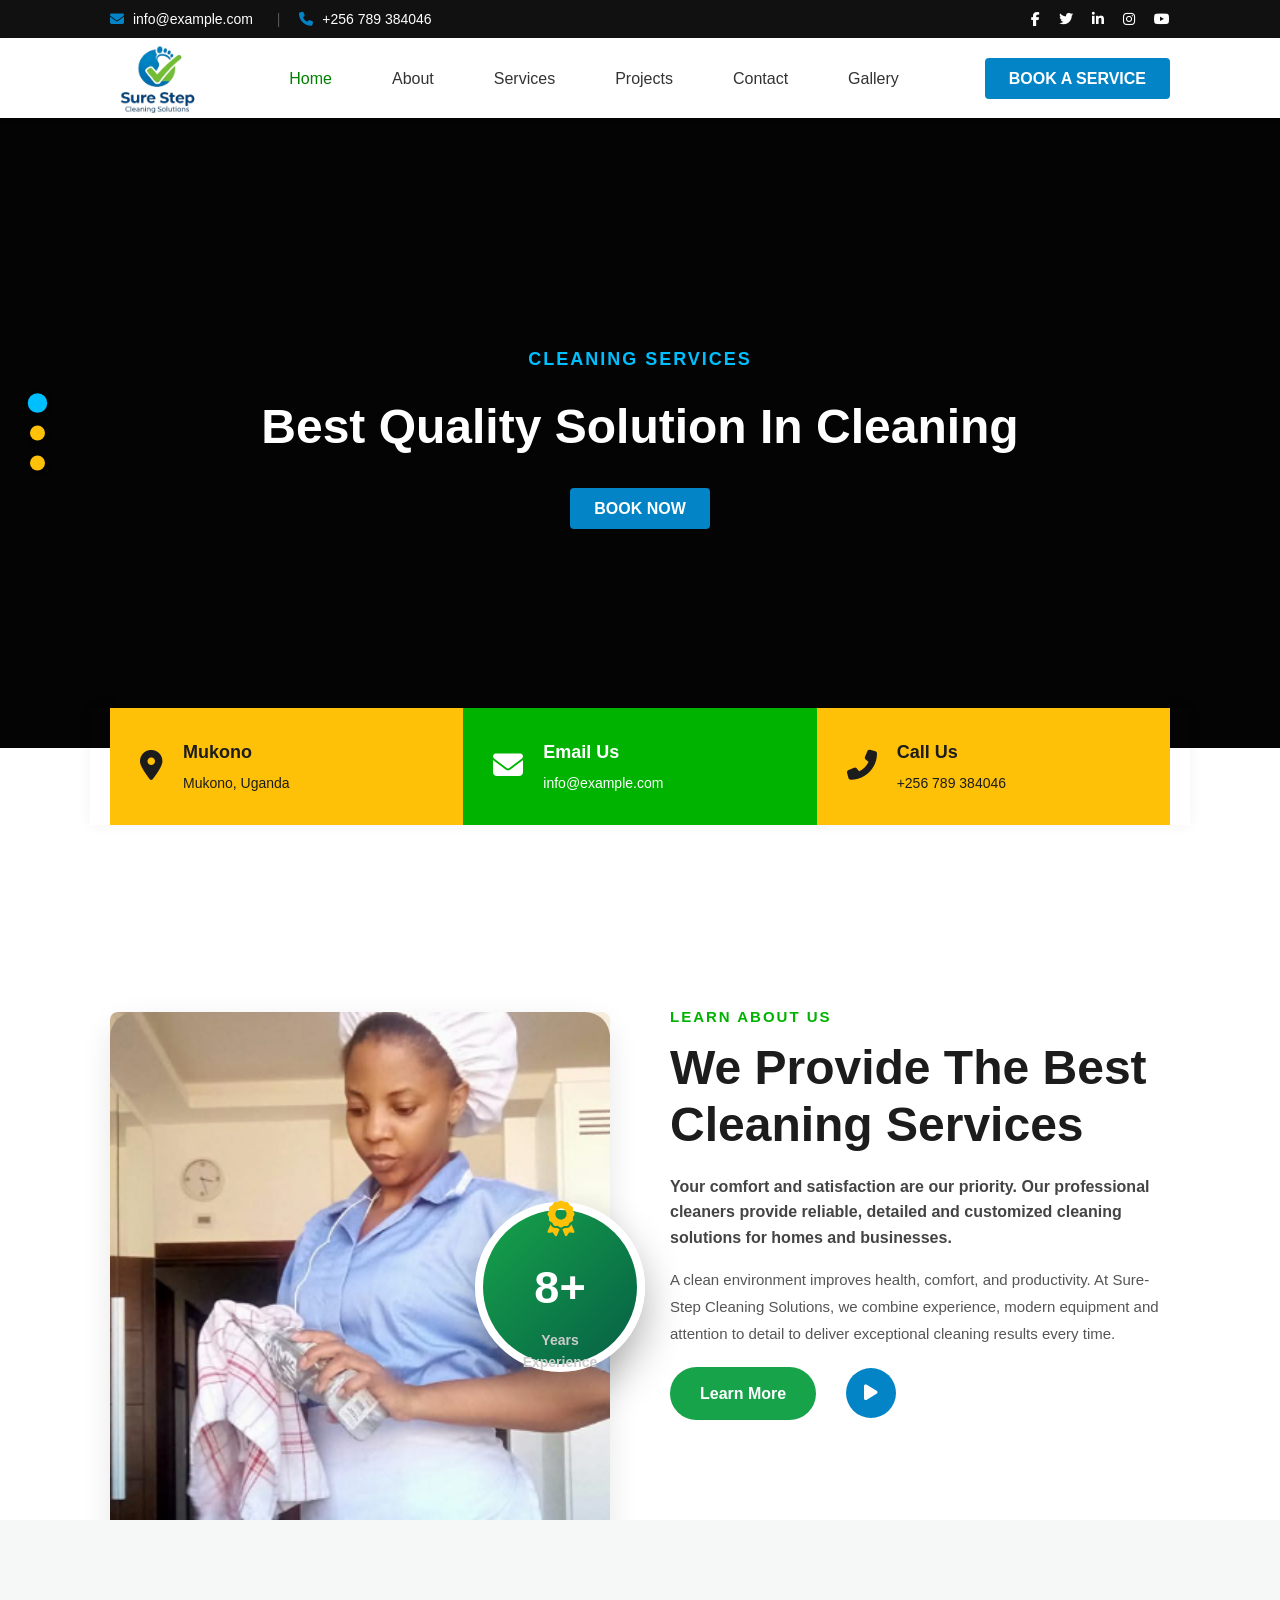
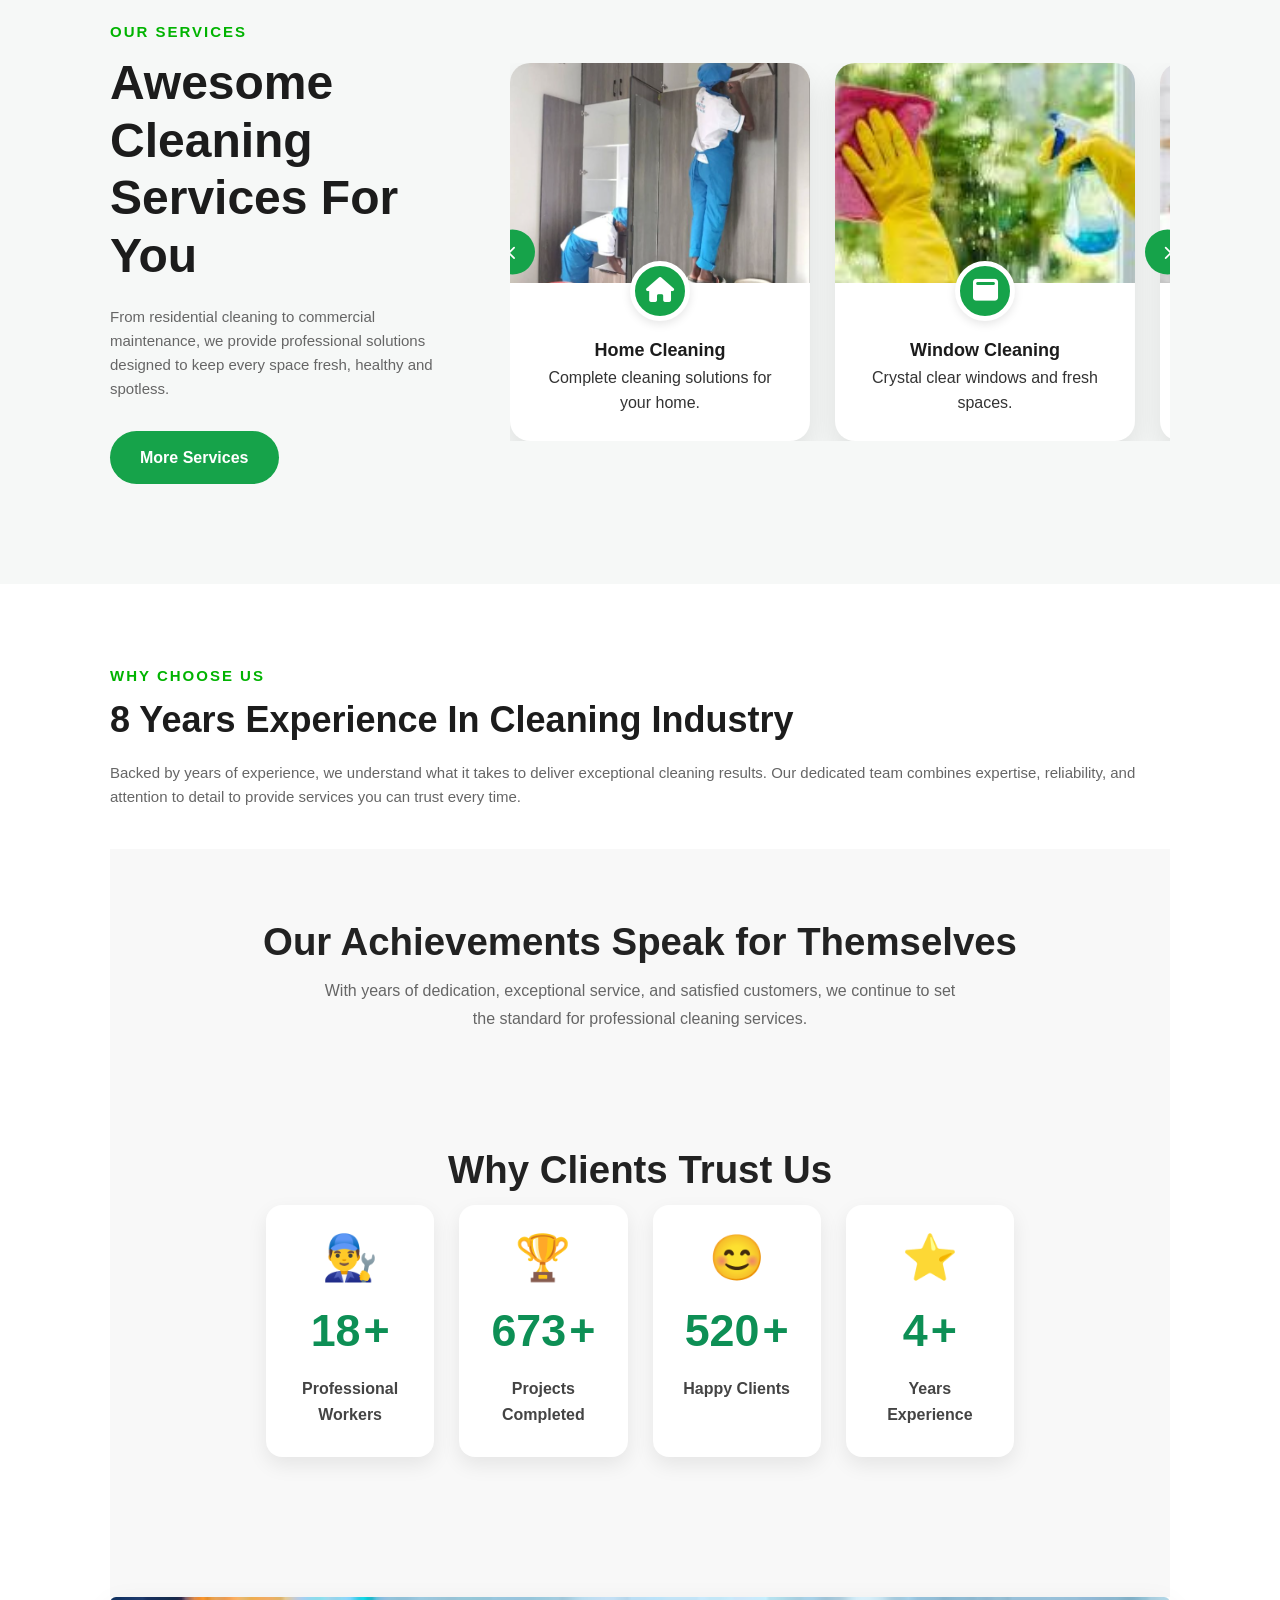
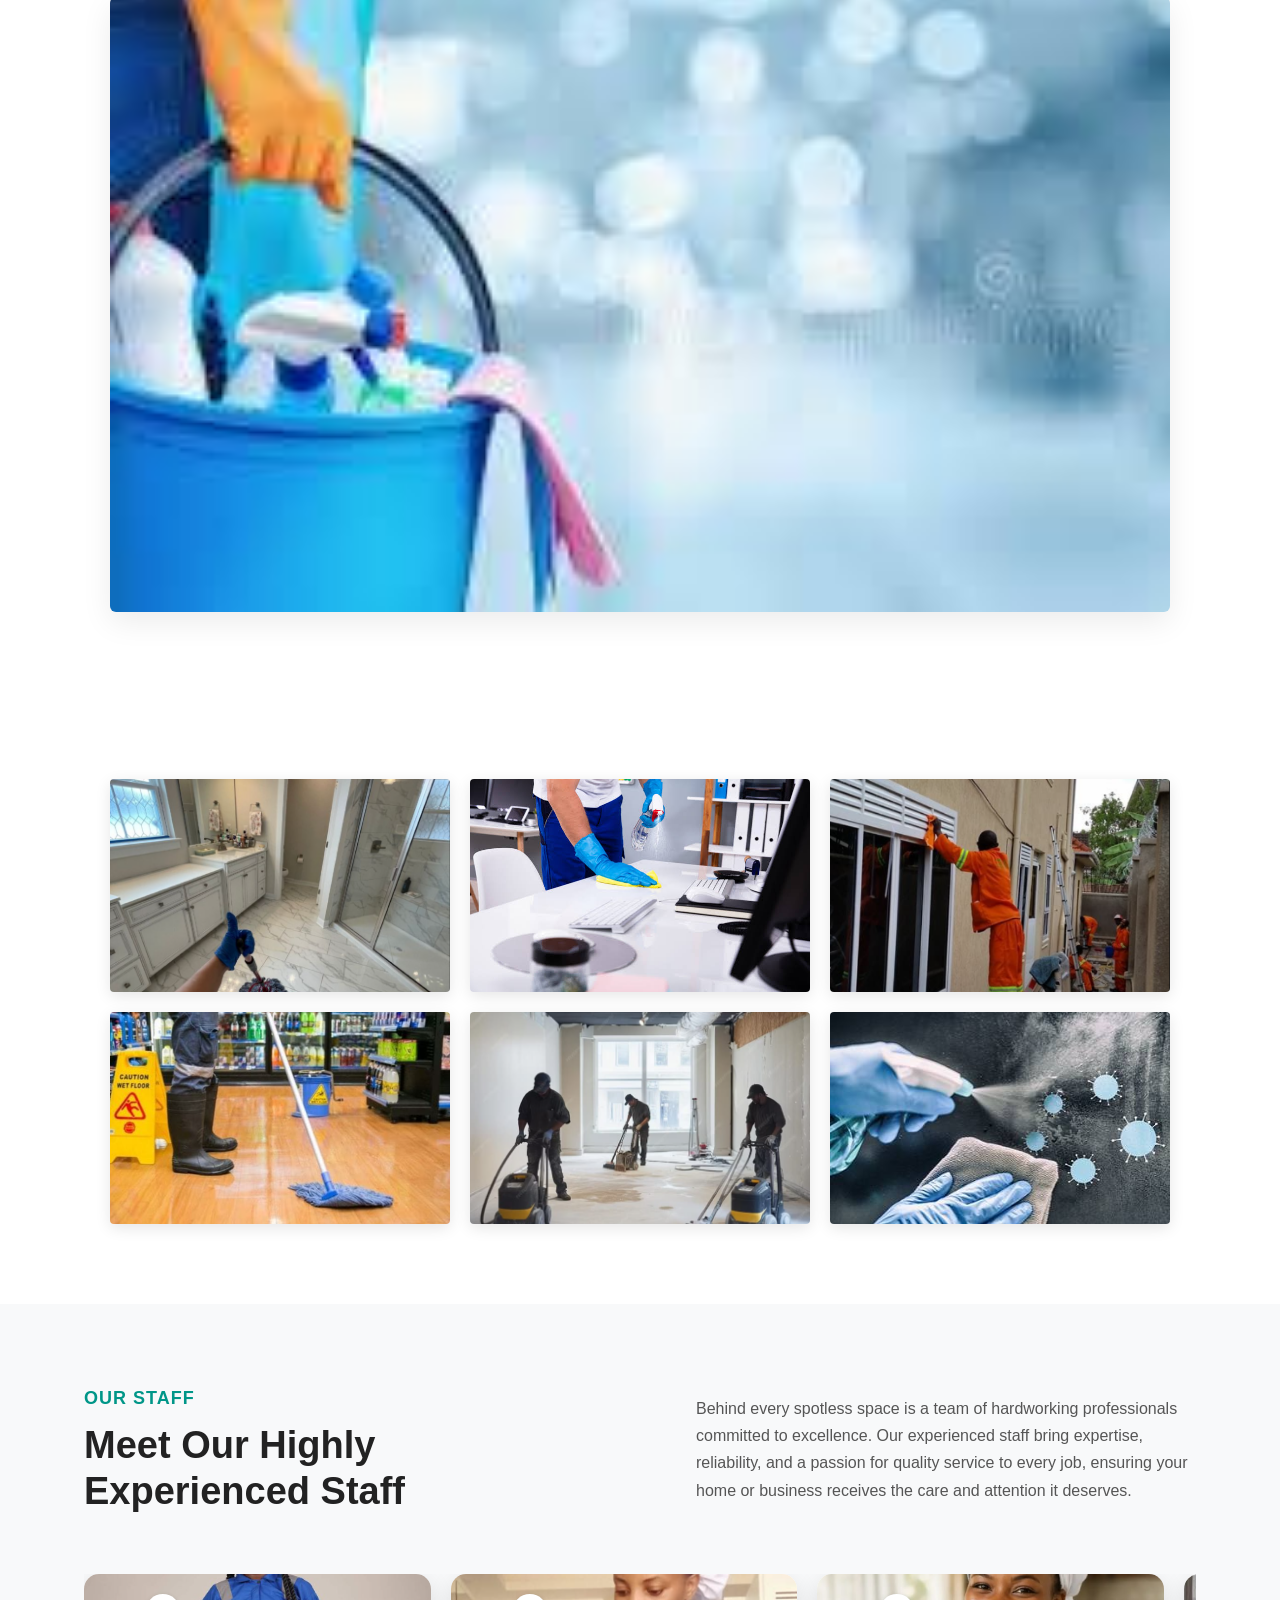
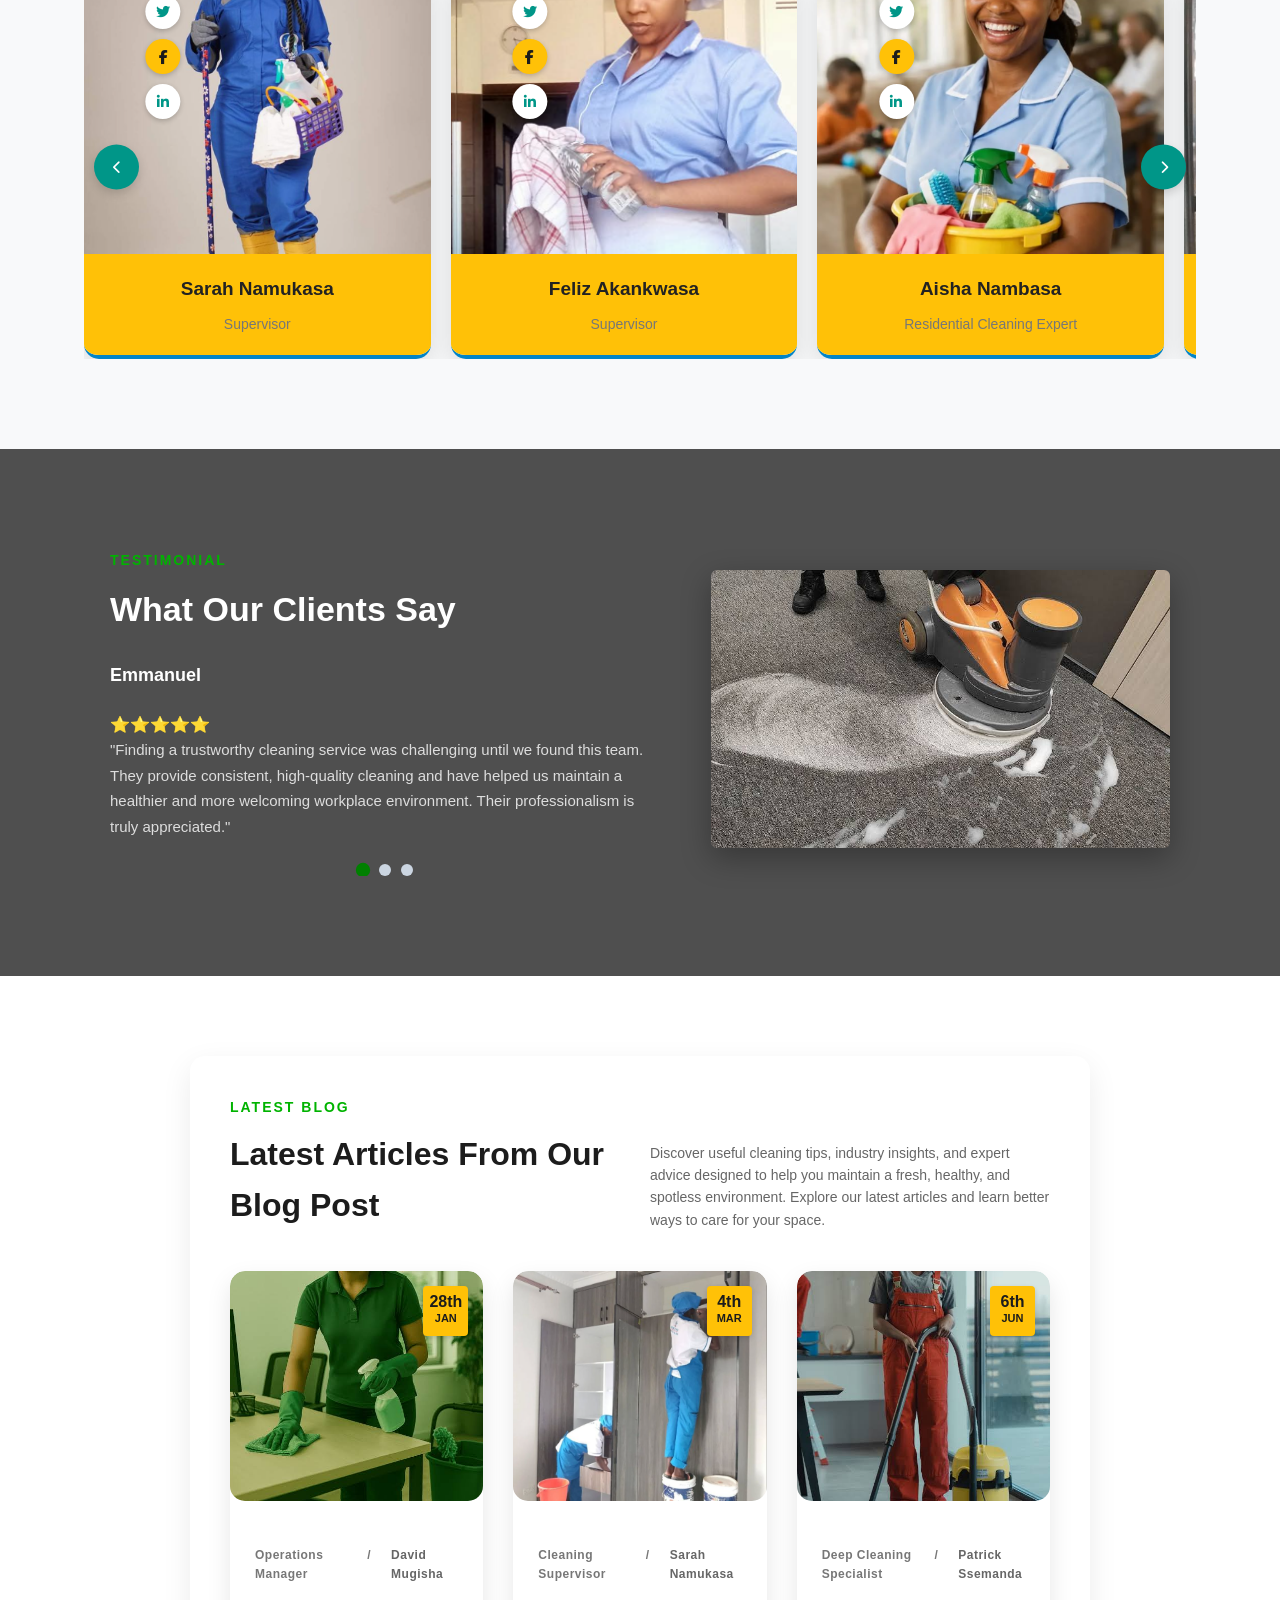
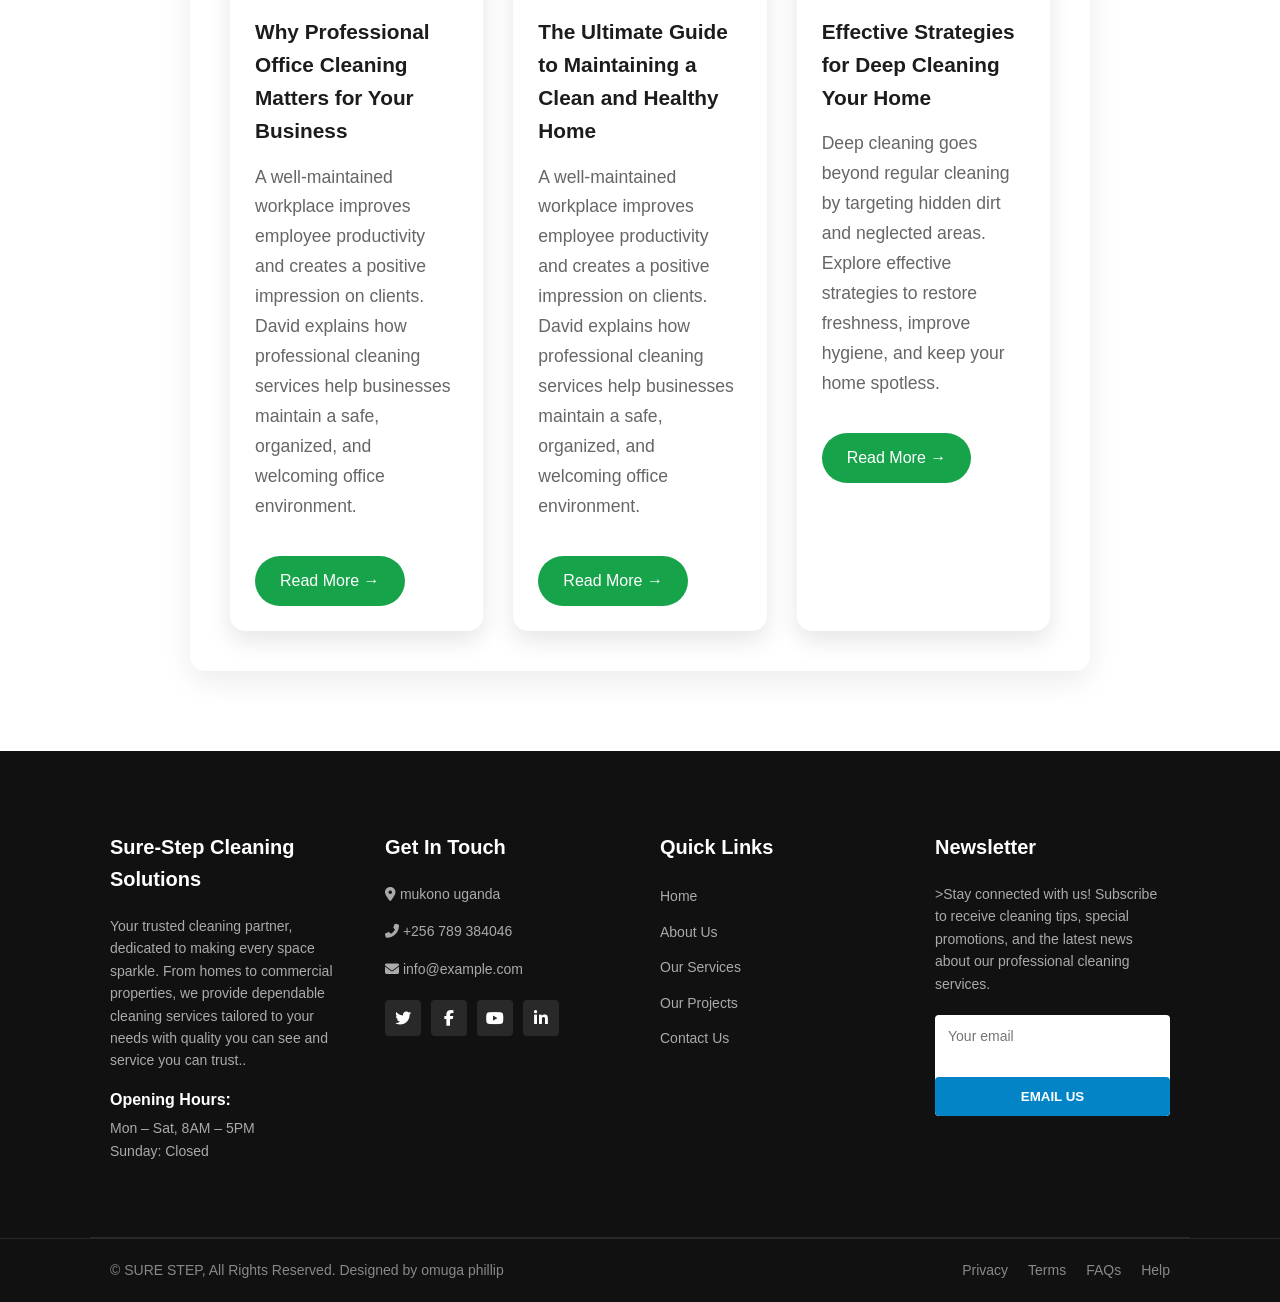
==== commit 02fa50cf: "updated the gallery and services" ====
--- a/index.html
+++ b/index.html
@@ -666,11 +666,11 @@
         <!-- Section Header Info -->
         <div class="team-header">
             <div class="team-title-box">
-                <h5>OUR CLEANERS</h5>
-                <h2>Meet Our Highly Experienced Cleaners</h2>
+                <h5>OUR STAFF</h5>
+                <h2>Meet Our Highly Experienced Staff</h2>
             </div>
             <div class="team-desc-box">
-                <p>Behind every spotless space is a team of hardworking professionals committed to excellence. Our experienced cleaners bring expertise, reliability, and a passion for quality service to every job, ensuring your home or business receives the care and attention it deserves.</p>
+                <p>Behind every spotless space is a team of hardworking professionals committed to excellence. Our experienced staff bring expertise, reliability, and a passion for quality service to every job, ensuring your home or business receives the care and attention it deserves.</p>
             </div>
         </div>
 
@@ -697,7 +697,7 @@
                         </div>
                         <div class="team-info-box">
                             <h3>Sarah Namukasa</h3>
-                            <p>Cleaning Supervisor</p>
+                            <p>Supervisor</p>
                         </div>
                     </div>
 
@@ -713,7 +713,7 @@
                         </div>
                         <div class="team-info-box">
                             <h3>Feliz Akankwasa</h3>
-                            <p>Operations Manager</p>
+                            <p>Supervisor</p>
                         </div>
                     </div>
 
@@ -736,7 +736,7 @@
                     <!-- Team Member 4 -->
                     <div class="team-card">
                         <div class="team-img-box">
-                            <img src="images/malecleaner2.png" alt="Cleaner">
+                            <img src="images/gallery31.jpg" alt="Cleaner">
                             <div class="team-socials">
                                 <a href="#"><i class="fa-brands fa-twitter"></i></a>
                                 <a href="#"><i class="fa-brands fa-facebook-f"></i></a>
@@ -744,7 +744,7 @@
                             </div>
                         </div>
                         <div class="team-info-box">
-                            <h3>Ronald Kato</h3>
+                            <h3>Ritah Nakanwagi</h3>
                             <p>Commercial Cleaning Specialist</p>
                         </div>
                     </div>
@@ -778,10 +778,10 @@
                         <h5>TESTIMONIAL</h5>
                         <h2>What Our Clients Say</h2>
                         <div class="client-profile">
-                            <img src="https://images.unsplash.com/photo-1534528741775-53994a69daeb?auto=format&fit=crop&w=200&q=80" alt="Client">
+                            <!-- <img src="https://images.unsplash.com/photo-1534528741775-53994a69daeb?auto=format&fit=crop&w=200&q=80" alt="Client"> -->
                             <div class="client-meta">
-                                <h3>Olivia Martinez</h3>
-                                <p>Human Resource Manager</p>
+                                <h3>Emmanuel</h3>
+                                <!-- <p>Human Resource Manager</p> -->
                             </div>
                             
                         </div>
@@ -794,10 +794,10 @@
                         <h5>TESTIMONIAL</h5>
                         <h2>What Our Clients Say</h2>
                         <div class="client-profile">
-                            <img src="https://images.unsplash.com/photo-1507003211169-0a1dd7228f2d?auto=format&fit=crop&w=200&q=80" alt="Client">
+                            <!-- <img src="https://images.unsplash.com/photo-1507003211169-0a1dd7228f2d?auto=format&fit=crop&w=200&q=80" alt="Client"> -->
                             <div class="client-meta">
-                                <h3>Michael Okello</h3>
-                                <p>Property Manager</p>
+                                <h3>Cathy</h3>
+                                <!-- <p>Property Manager</p> -->
                             </div>
                         </div>
                         <div>⭐⭐⭐⭐⭐</div>
@@ -809,10 +809,10 @@
                         <h5>TESTIMONIAL</h5>
                         <h2>What Our Clients Say</h2>
                         <div class="client-profile">
-                            <img src="https://images.unsplash.com/photo-1573496359142-b8d87734a5a2?auto=format&fit=crop&w=200&q=80" alt="Client">
+                            <!-- <img src="https://images.unsplash.com/photo-1573496359142-b8d87734a5a2?auto=format&fit=crop&w=200&q=80" alt="Client"> -->
                             <div class="client-meta">
-                                <h3>Sarah Johnson</h3>
-                                <p>Manager</p>
+                                <h3>Samuel</h3>
+                                <!-- <p>Manager</p> -->
                             </div>
                         </div>
                         <div>⭐⭐⭐⭐⭐</div>
--- a/style.css
+++ b/style.css
@@ -5982,4 +5982,890 @@
 }
 
 
+}
+
+
+
+
+
+/* ================= TEAM SECTION ================= */
+
+.team-section {
+    padding: 80px 0;
+    overflow: hidden;
+}
+
+.team-container {
+    width: 90%;
+    margin: auto;
+}
+
+
+.team-header {
+    display: flex;
+    justify-content: space-between;
+    align-items: center;
+    gap: 40px;
+    margin-bottom: 40px;
+}
+
+
+.team-title-box h5 {
+    color: #009688;
+    font-size: 18px;
+}
+
+.team-title-box h2 {
+    font-size: 40px;
+    max-width: 500px;
+}
+
+
+.team-desc-box {
+    max-width: 500px;
+}
+
+
+/* Carousel */
+
+.team-carousel-wrapper {
+    position: relative;
+}
+
+
+.team-track-container {
+    overflow: hidden;
+    width: 100%;
+}
+
+
+.team-track {
+    display: flex;
+    gap: 25px;
+    transition: transform 0.6s ease-in-out;
+}
+
+
+/* Cards */
+
+.team-card {
+    min-width: calc(33.333% - 20px);
+    background: white;
+    border-radius: 15px;
+    overflow: hidden;
+    box-shadow: 0 10px 25px rgba(0,0,0,0.1);
+}
+
+
+.team-img-box {
+    position: relative;
+    height: 350px;
+}
+
+
+.team-img-box img {
+    width:100%;
+    height:100%;
+    object-fit:cover;
+}
+
+
+
+/* Social icons */
+
+.team-socials {
+    position:absolute;
+    bottom:20px;
+    left:50%;
+    transform:translateX(-50%);
+    display:flex;
+    gap:15px;
+}
+
+
+.team-socials a {
+    width:40px;
+    height:40px;
+    background:white;
+    border-radius:50%;
+    display:flex;
+    justify-content:center;
+    align-items:center;
+    color:#009688;
+}
+
+
+
+/* Info */
+
+.team-info-box {
+    padding:20px;
+    text-align:center;
+}
+
+
+.team-info-box h3 {
+    margin-bottom:8px;
+}
+
+
+
+/* Buttons */
+
+.team-nav-btn {
+
+    position:absolute;
+    top:50%;
+    transform:translateY(-50%);
+    width:45px;
+    height:45px;
+    border-radius:50%;
+    border:none;
+    cursor:pointer;
+    background:#009688;
+    color:white;
+    z-index:5;
+
+}
+
+
+.team-prev {
+    left:-20px;
+}
+
+
+.team-next {
+    right:-20px;
+}
+
+
+
+
+/* ================= RESPONSIVE ================= */
+
+
+@media(max-width:992px){
+
+    .team-card{
+        min-width:calc(50% - 15px);
+    }
+
+
+    .team-header{
+        flex-direction:column;
+        text-align:center;
+    }
+
+}
+
+
+
+@media(max-width:600px){
+
+
+    .team-card{
+        min-width:100%;
+    }
+
+
+    .team-title-box h2{
+        font-size:28px;
+    }
+
+
+    .team-img-box{
+        height:300px;
+    }
+
+
+    .team-prev{
+        left:5px;
+    }
+
+
+    .team-next{
+        right:5px;
+    }
+
+}
+
+
+/* ================= TEAM SECTION ================= */
+
+.team-section {
+    padding: 80px 0;
+    overflow: hidden;
+    background: #f8f9fa;
+}
+
+
+.team-container {
+    width: 90%;
+    max-width: 1200px;
+    margin: auto;
+}
+
+
+/* ================= HEADER ================= */
+
+.team-header {
+
+    display:flex;
+    justify-content:space-between;
+    align-items:center;
+    gap:40px;
+
+    margin-bottom:50px;
+
+}
+
+
+.team-title-box {
+    flex:1;
+}
+
+
+.team-title-box h5 {
+
+    color:#009688;
+    font-size:18px;
+    letter-spacing:1px;
+    margin-bottom:10px;
+
+}
+
+
+.team-title-box h2 {
+
+    font-size:38px;
+    line-height:1.2;
+    color:#222;
+
+}
+
+
+
+.team-desc-box {
+
+    flex:1;
+
+}
+
+
+.team-desc-box p {
+
+    color:#555;
+    line-height:1.7;
+    font-size:16px;
+
+}
+
+
+
+/* ================= CAROUSEL ================= */
+
+
+.team-carousel-wrapper {
+
+    position:relative;
+    width:100%;
+
+}
+
+
+.team-track-container {
+
+    width:100%;
+    overflow:hidden;
+
+}
+
+
+
+.team-track {
+
+    display:flex;
+    gap:20px;
+
+    width:max-content;
+
+    animation:teamScroll 25s linear infinite;
+
+}
+
+
+
+/* Infinite movement */
+
+@keyframes teamScroll {
+
+
+    from {
+
+        transform:translateX(0);
+
+    }
+
+
+    to {
+
+        transform:translateX(-50%);
+
+    }
+
+}
+
+
+
+
+/* ================= TEAM CARDS ================= */
+
+
+.team-card {
+
+    width:260px;
+    height:auto;
+
+    flex-shrink:0;
+
+    background:white;
+
+    border-radius:15px;
+
+    overflow:hidden;
+
+    box-shadow:
+    0 8px 25px rgba(0,0,0,0.12);
+
+    transition:transform .3s ease;
+
+}
+
+
+
+.team-card:hover {
+
+    transform:translateY(-10px);
+
+}
+
+
+
+/* Image */
+
+
+.team-img-box {
+
+    width:100%;
+    height:280px;
+
+    position:relative;
+
+}
+
+
+.team-img-box img {
+
+    width:100%;
+    height:100%;
+
+    object-fit:cover;
+
+}
+
+
+
+
+/* Social icons */
+
+
+.team-socials {
+
+    position:absolute;
+
+    bottom:15px;
+    left:50%;
+
+    transform:translateX(-50%);
+
+    display:flex;
+
+    gap:10px;
+
+}
+
+
+
+.team-socials a {
+
+    width:35px;
+    height:35px;
+
+    display:flex;
+    align-items:center;
+    justify-content:center;
+
+    background:white;
+
+    border-radius:50%;
+
+    color:#009688;
+
+    font-size:14px;
+
+    transition:.3s;
+
+}
+
+
+.team-socials a:hover {
+
+    background:#009688;
+    color:white;
+
+}
+
+
+
+/* Information */
+
+
+.team-info-box {
+
+    padding:20px;
+
+    text-align:center;
+
+}
+
+
+.team-info-box h3 {
+
+    font-size:19px;
+
+    margin-bottom:8px;
+
+    color:#222;
+
+}
+
+
+
+.team-info-box p {
+
+    font-size:14px;
+
+    color:#777;
+
+}
+
+
+
+
+/* ================= BUTTONS ================= */
+
+
+.team-nav-btn {
+
+    position:absolute;
+
+    top:50%;
+
+    transform:translateY(-50%);
+
+    width:45px;
+
+    height:45px;
+
+    border-radius:50%;
+
+    border:none;
+
+    cursor:pointer;
+
+    background:#009688;
+
+    color:white;
+
+    z-index:10;
+
+}
+
+
+.team-prev {
+
+    left:10px;
+
+}
+
+
+
+.team-next {
+
+    right:10px;
+
+}
+
+
+
+/* ================= LARGE SCREENS ================= */
+
+
+@media(min-width:1200px){
+
+    .team-card {
+
+        width:260px;
+
+    }
+
+
+}
+
+
+
+/* ================= TABLETS ================= */
+
+
+@media(max-width:992px){
+
+
+.team-header{
+
+    flex-direction:column;
+
+    text-align:center;
+
+}
+
+
+.team-title-box h2{
+
+    font-size:32px;
+
+}
+
+
+
+.team-card{
+
+    width:230px;
+
+}
+
+
+.team-img-box{
+
+    height:250px;
+
+}
+
+
+}
+
+
+
+
+/* ================= MOBILE ================= */
+
+
+@media(max-width:600px){
+
+
+.team-container{
+
+    width:95%;
+
+}
+
+
+
+.team-title-box h2{
+
+    font-size:26px;
+
+}
+
+
+
+.team-desc-box p{
+
+    font-size:14px;
+
+}
+
+
+
+.team-track{
+
+    gap:15px;
+
+}
+
+
+
+.team-card{
+
+    width:85vw;
+
+}
+
+
+
+.team-img-box{
+
+    height:300px;
+
+}
+
+
+
+.team-nav-btn{
+
+    width:38px;
+    height:38px;
+
+}
+
+
+
+}
+
+
+
+
+/* ================= SMALL PHONES ================= */
+
+
+@media(max-width:400px){
+
+
+.team-card{
+
+    width:90vw;
+
+}
+
+
+.team-img-box{
+
+    height:260px;
+
+}
+
+
+}
+
+
+
+
+* {
+  box-sizing: border-box;
+  font-family: -apple-system, BlinkMacSystemFont, "Segoe UI", Roboto, Helvetica, Arial, sans-serif;
+}
+
+/* Open Button */
+.open-btn {
+  background-color: #e25822;
+  color: white;
+  padding: 12px 24px;
+  border: none;
+  font-size: 16px;
+  font-weight: bold;
+  border-radius: 4px;
+  cursor: pointer;
+}
+
+/* Background Overlay */
+.modal-overlay {
+  position: fixed;
+  top: 0;
+  left: 0;
+  width: 100vw;
+  height: 100vh;
+  background-color: rgba(0, 0, 0, 0.5);
+  display: flex;
+  justify-content: center;
+  align-items: flex-start;
+  padding-top: 20px;
+  opacity: 0;
+  visibility: hidden;
+  transition: opacity 0.3s ease, visibility 0.3s ease;
+  z-index: 9999;
+  overflow-y: auto;
+}
+
+/* Active Modal State */
+.modal-overlay.active {
+  opacity: 1;
+  visibility: visible;
+}
+
+/* Main Form Card */
+.form-container {
+  background: #ffffff;
+  width: 90%;
+  max-width: 650px;
+  border-radius: 4px;
+  overflow: hidden;
+  box-shadow: 0 4px 20px rgba(0, 0, 0, 0.2);
+  margin-bottom: 40px;
+}
+
+/* Orange Top Header Bar */
+.form-header {
+  background-color: #e25822; /* BUILD Orange */
+  color: #ffffff;
+  padding: 16px 24px;
+  display: flex;
+  justify-content: space-between;
+  align-items: center;
+}
+
+.form-header h2 {
+  margin: 0;
+  font-size: 20px;
+  font-weight: 500;
+}
+
+.close-btn {
+  background: none;
+  border: none;
+  color: #ffffff;
+  font-size: 28px;
+  cursor: pointer;
+  line-height: 1;
+}
+
+/* Form Body */
+.subscribe-form {
+  padding: 24px 32px;
+}
+
+.form-group {
+  margin-bottom: 20px;
+}
+
+.form-group label {
+  display: block;
+  font-size: 14px;
+  font-weight: 700;
+  color: #333333;
+  margin-bottom: 8px;
+}
+
+.required {
+  color: #e25822;
+}
+
+/* Inputs & Icon styling */
+.row {
+  display: flex;
+  gap: 16px;
+}
+
+.input-icon-wrapper {
+  position: relative;
+  flex: 1;
+}
+
+.input-icon-wrapper .icon {
+  position: absolute;
+  left: 12px;
+  top: 50%;
+  transform: translateY(-50%);
+  color: #888;
+  font-size: 14px;
+}
+
+.input-icon-wrapper input {
+  width: 100%;
+  padding: 12px 12px 12px 36px;
+  background-color: #f7f7f7;
+  border: 1px solid #e0e0e0;
+  border-radius: 4px;
+  font-size: 14px;
+  outline: none;
+}
+
+.input-icon-wrapper.no-icon input {
+  padding-left: 12px;
+}
+
+.input-icon-wrapper input:focus, select:focus {
+  border-color: #e25822;
+  background-color: #fff;
+}
+
+/* Custom Dropdown Select */
+.select-wrapper {
+  position: relative;
+}
+
+.select-wrapper select {
+  width: 100%;
+  padding: 12px;
+  background-color: #f7f7f7;
+  border: 1px solid #e0e0e0;
+  border-radius: 4px;
+  font-size: 14px;
+  color: #333;
+  appearance: none;
+  -webkit-appearance: none;
+  cursor: pointer;
+}
+
+.select-wrapper::after {
+  content: '▼';
+  font-size: 10px;
+  color: #666;
+  position: absolute;
+  right: 14px;
+  top: 50%;
+  transform: translateY(-50%);
+  pointer-events: none;
+}
+
+/* Privacy Section */
+.privacy-text {
+  font-size: 13px;
+  color: #444;
+  line-height: 1.4;
+  margin-bottom: 8px;
+}
+
+.checkbox-label {
+  display: flex;
+  align-items: center;
+  gap: 8px;
+  font-size: 14px;
+  font-weight: normal;
+  cursor: pointer;
+}
+
+.checkbox-label input[type="checkbox"] {
+  width: 16px;
+  height: 16px;
+  accent-color: #e25822;
+}
+
+/* Green Submit Button */
+.submit-container {
+  margin-top: 24px;
+}
+
+.submit-btn {
+  background-color: #2e7d32; /* Green submit button from screenshot */
+  color: #ffffff;
+  border: none;
+  padding: 12px 36px;
+  font-size: 15px;
+  font-weight: 600;
+  border-radius: 4px;
+  cursor: pointer;
+  transition: background-color 0.2s ease;
+}
+
+.submit-btn:hover {
+  background-color: #246627;
 }
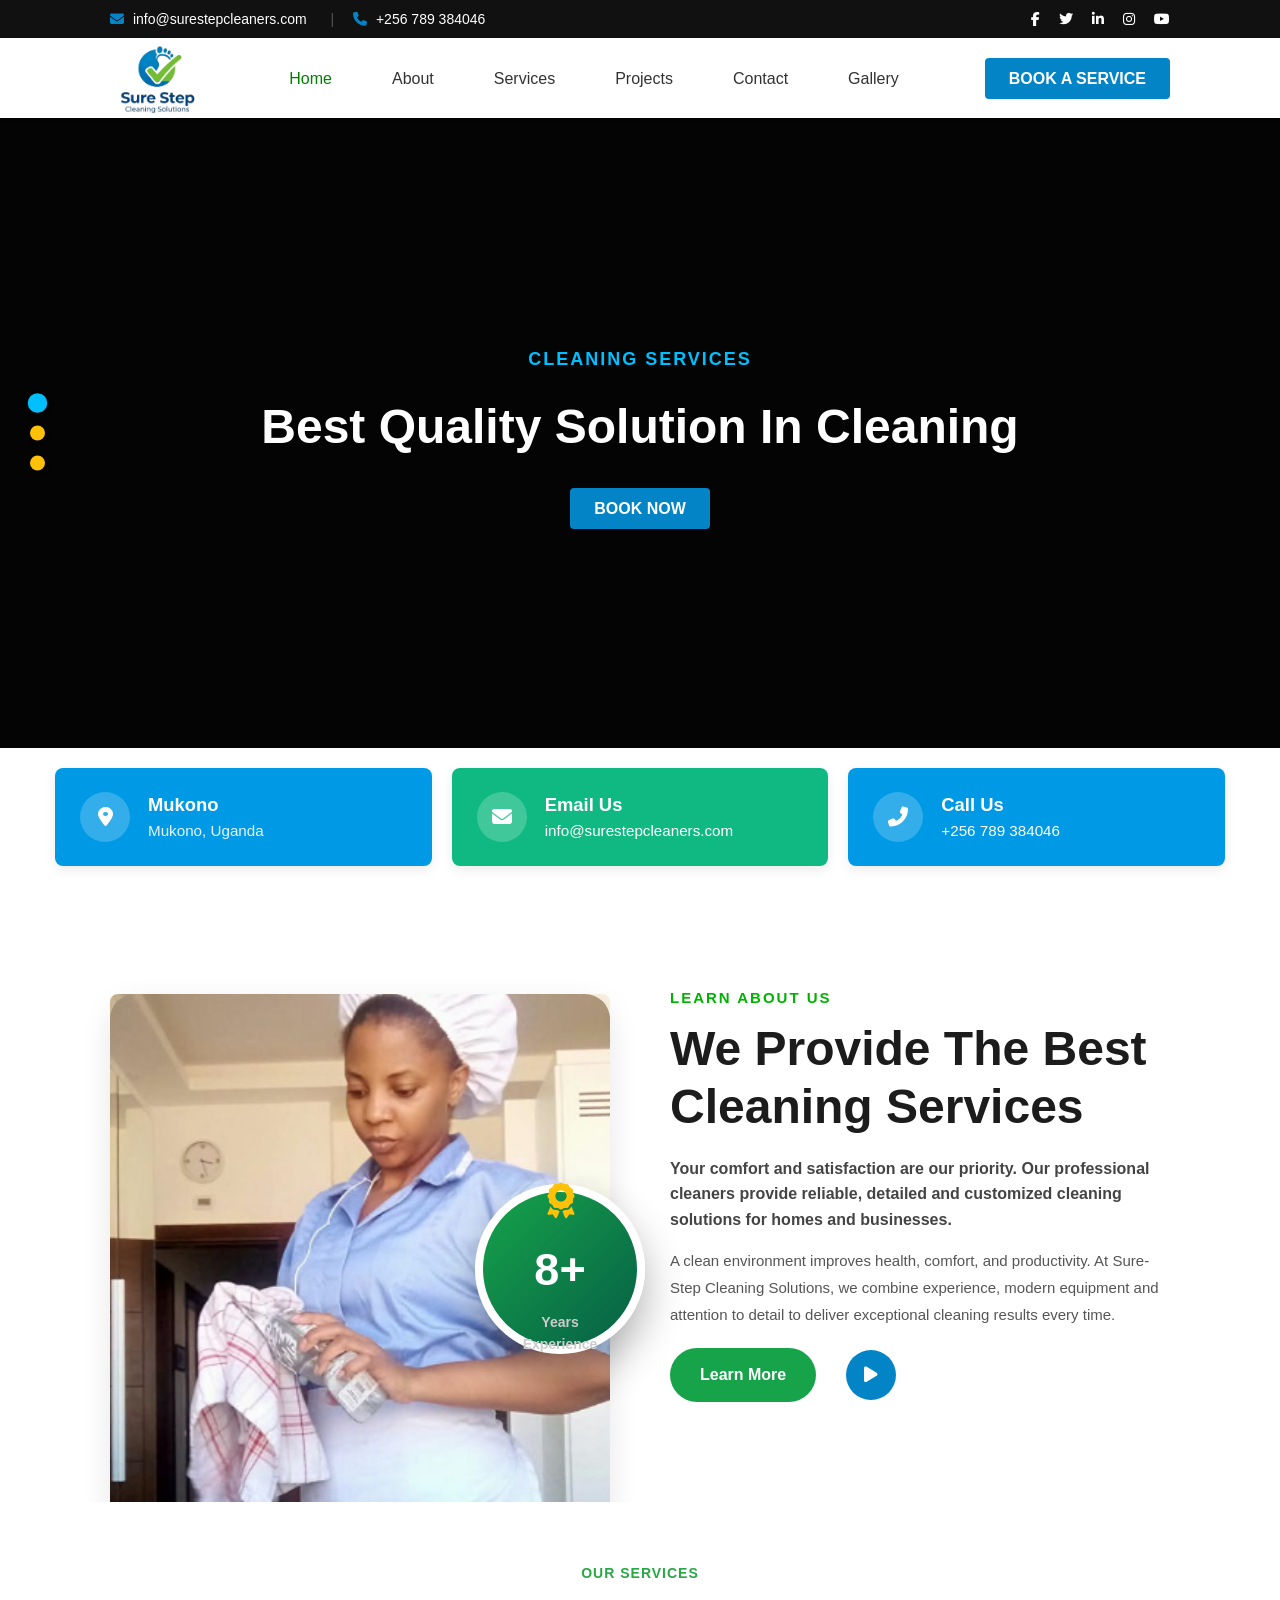
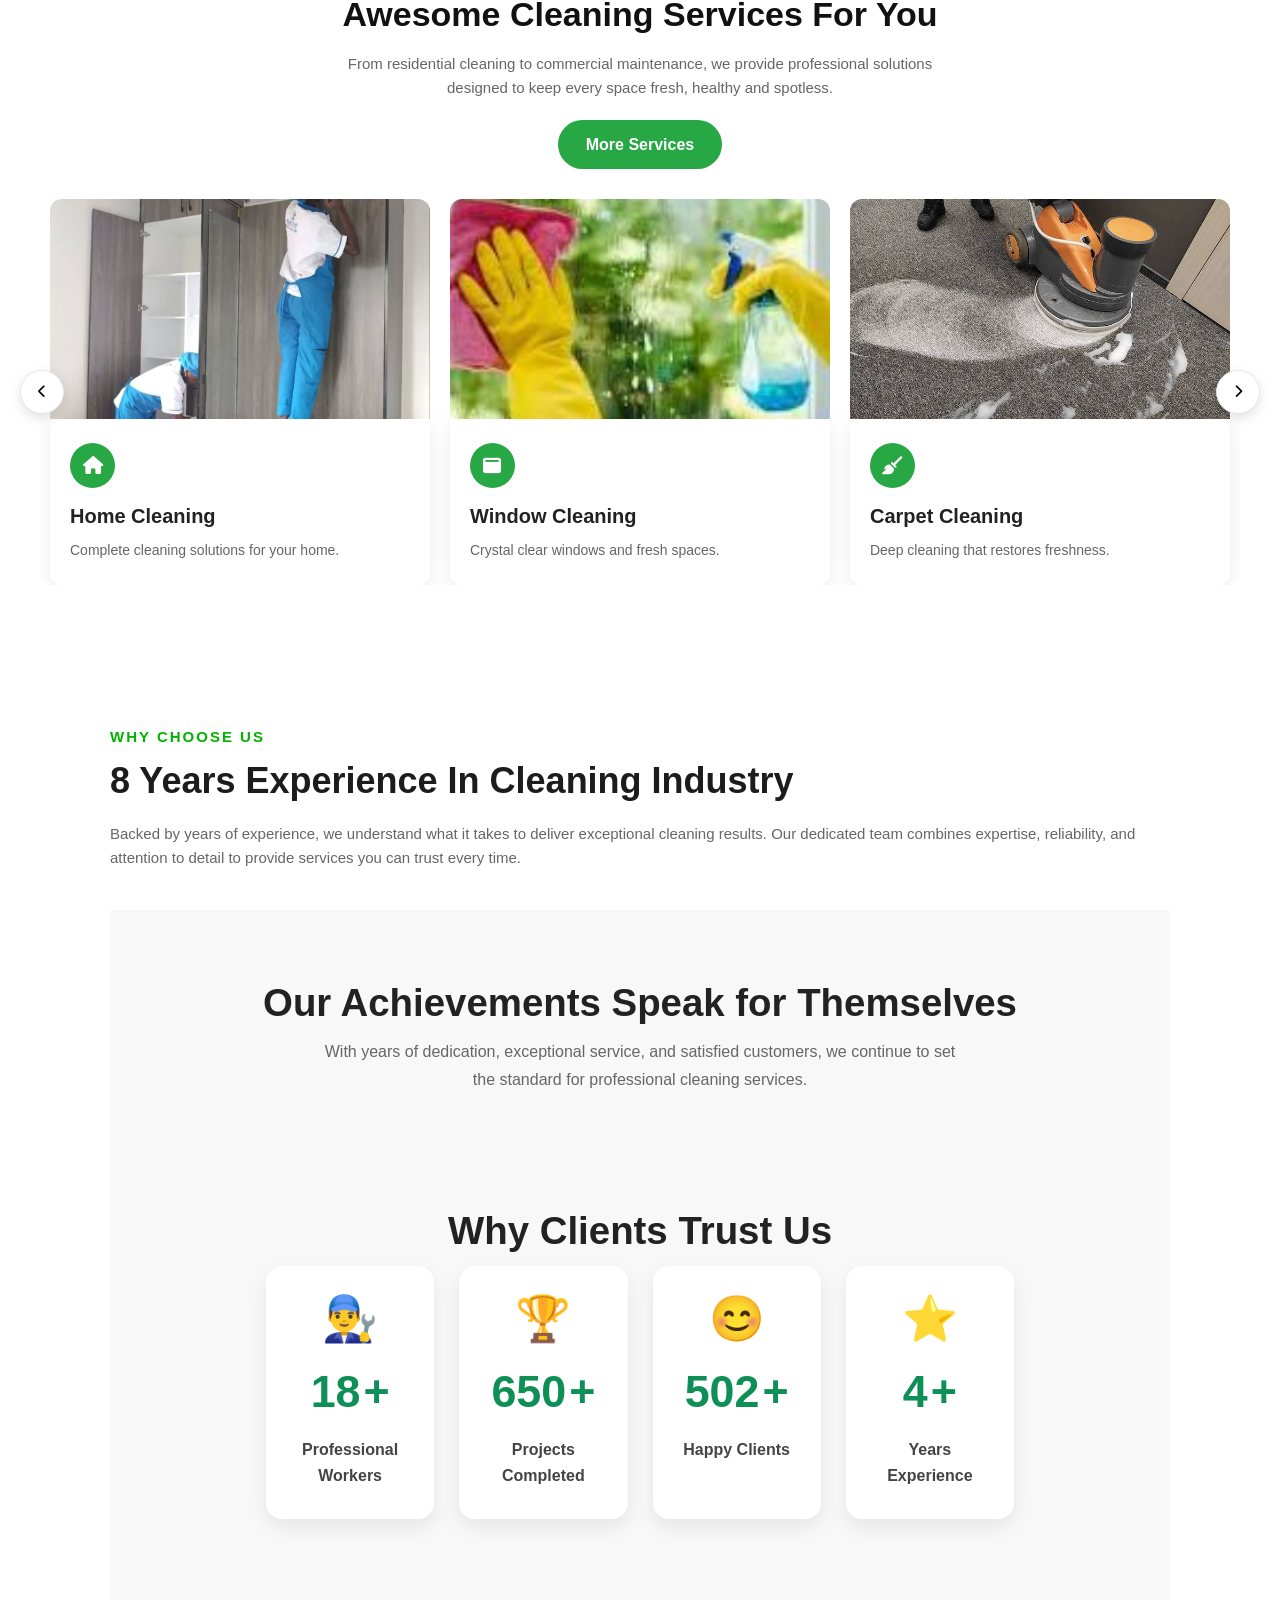
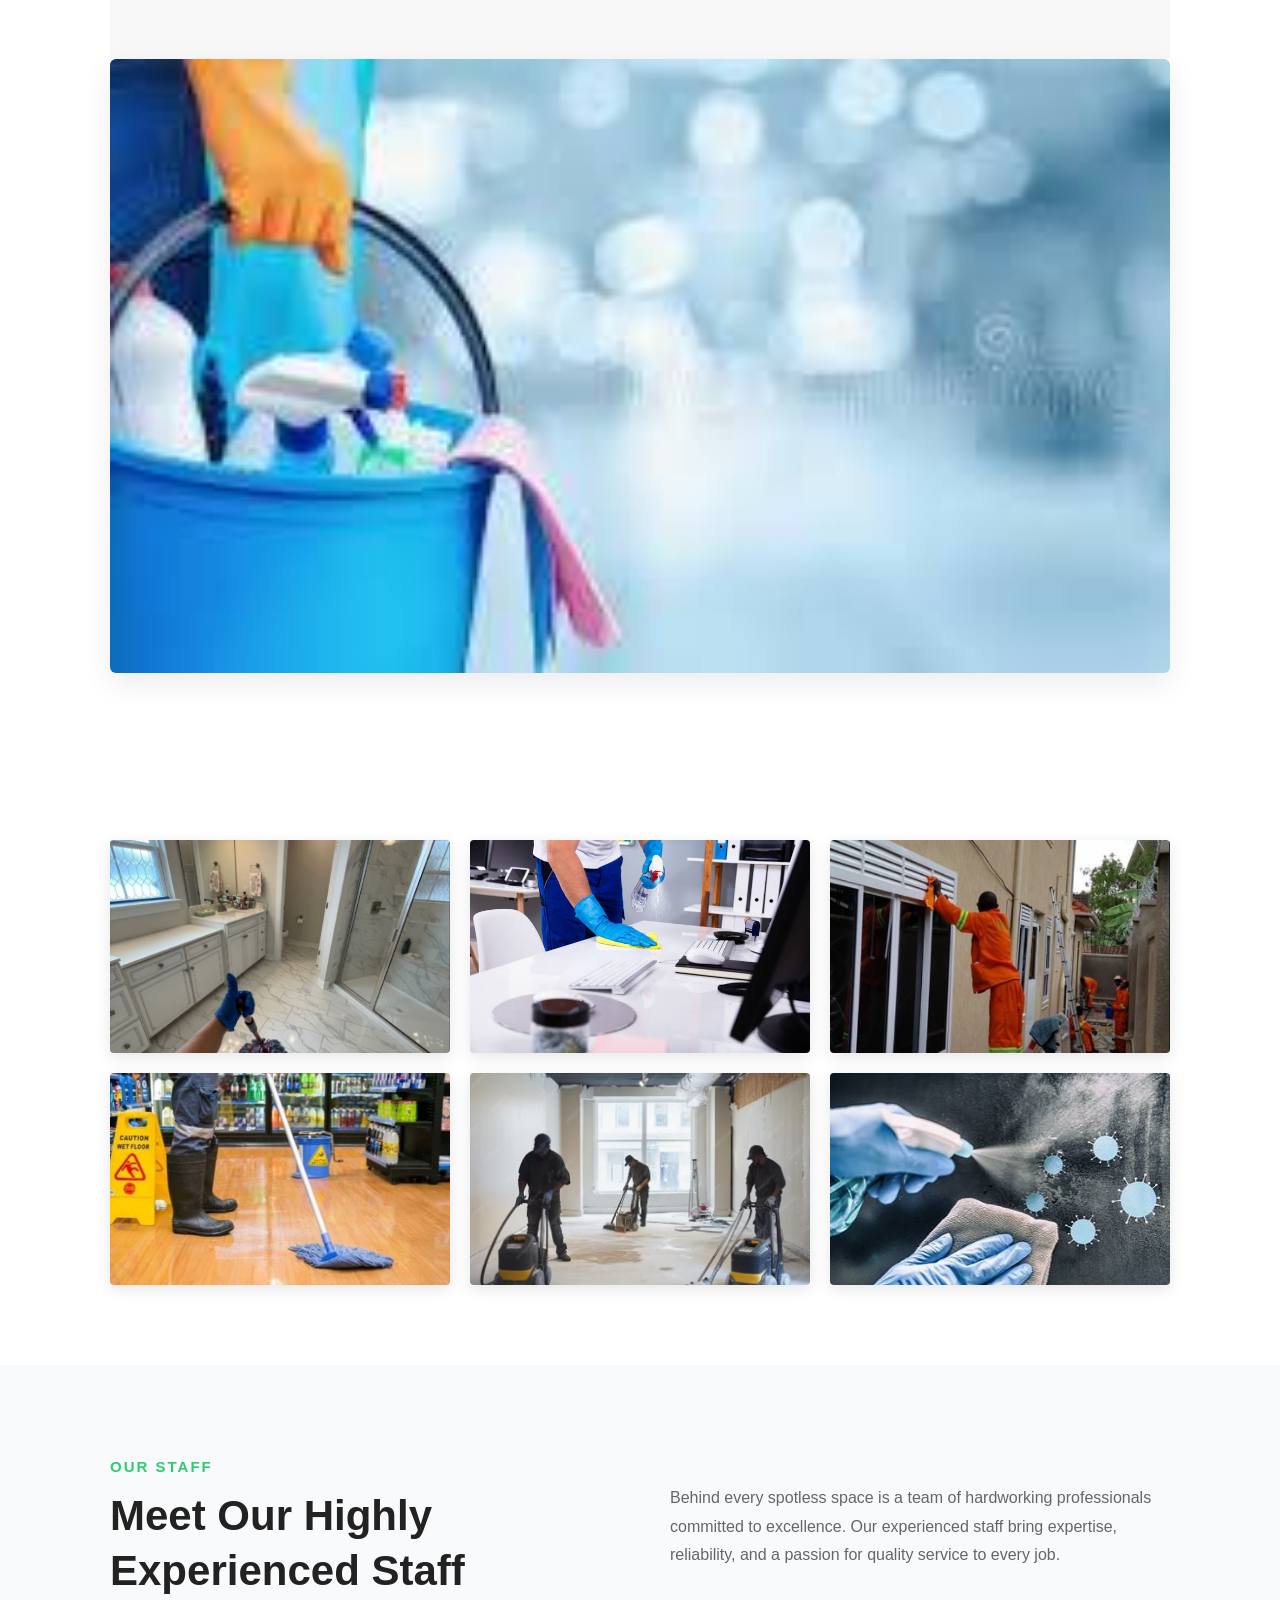
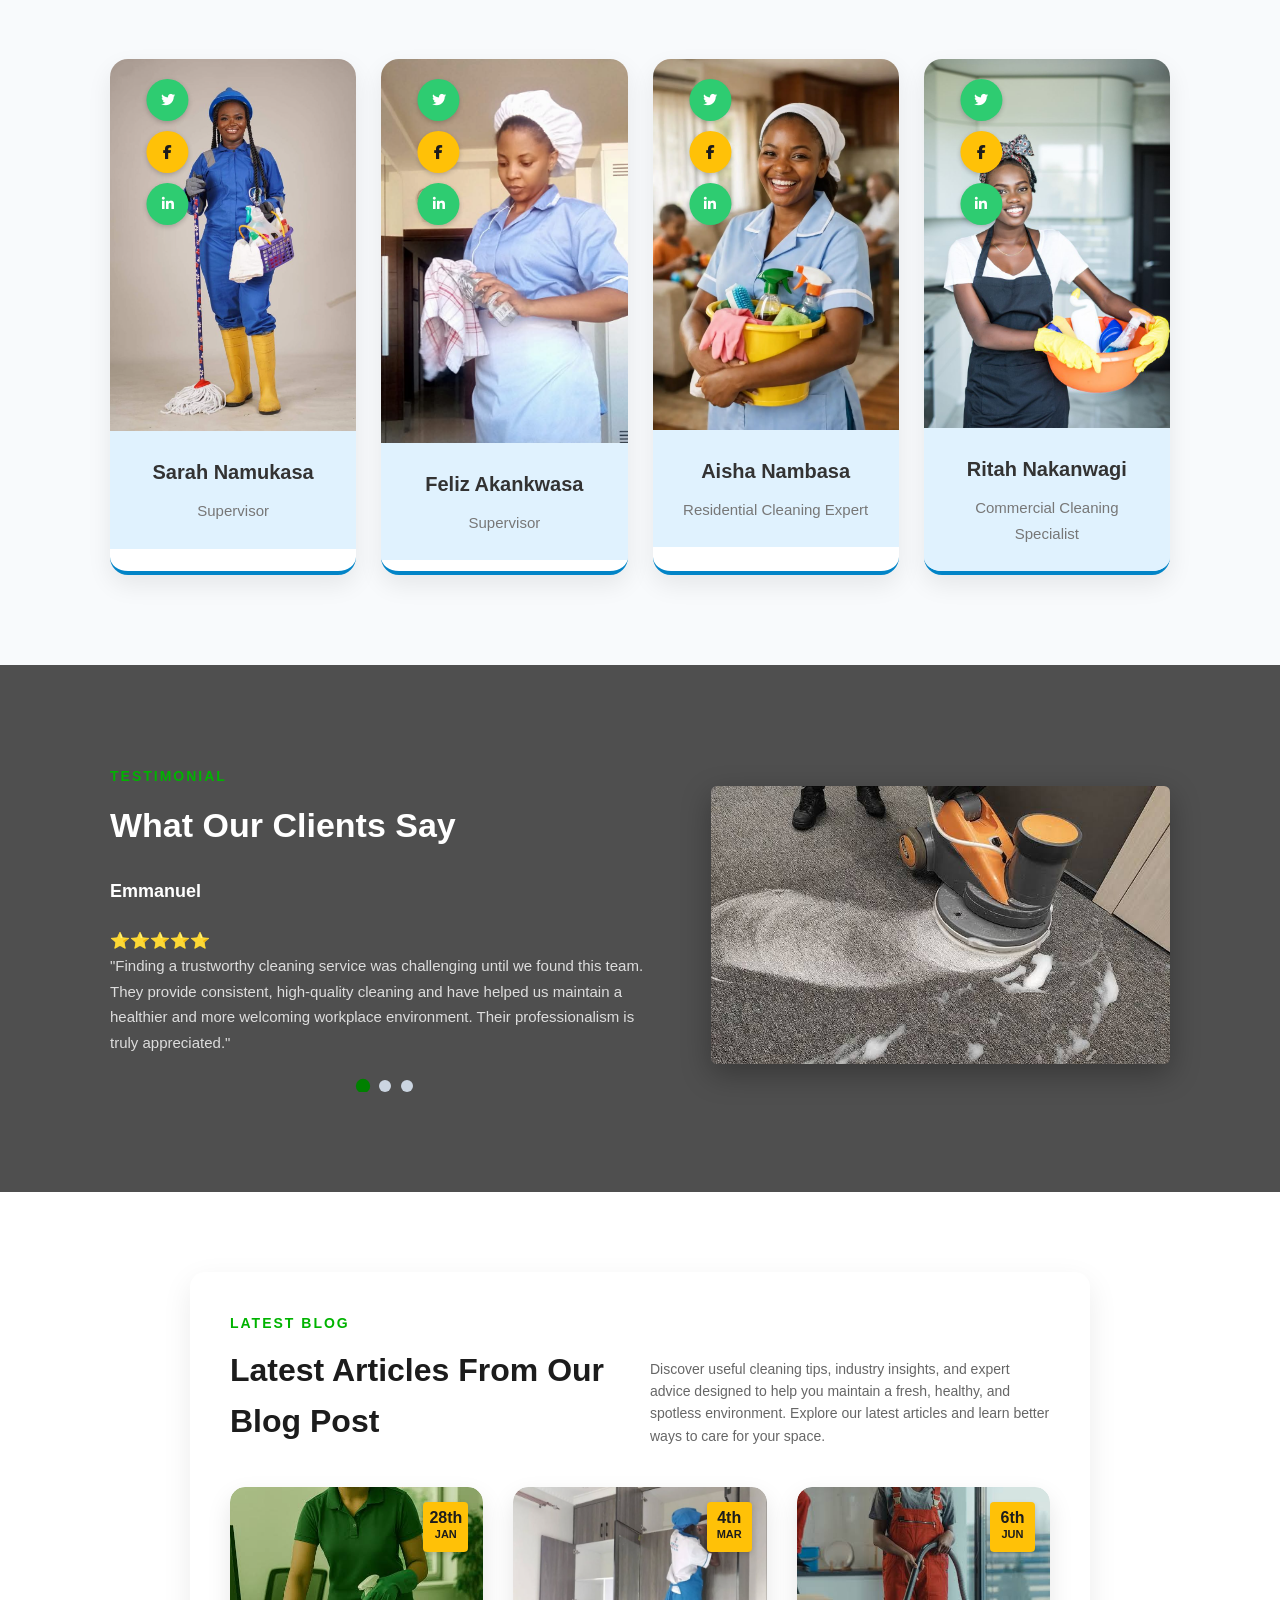
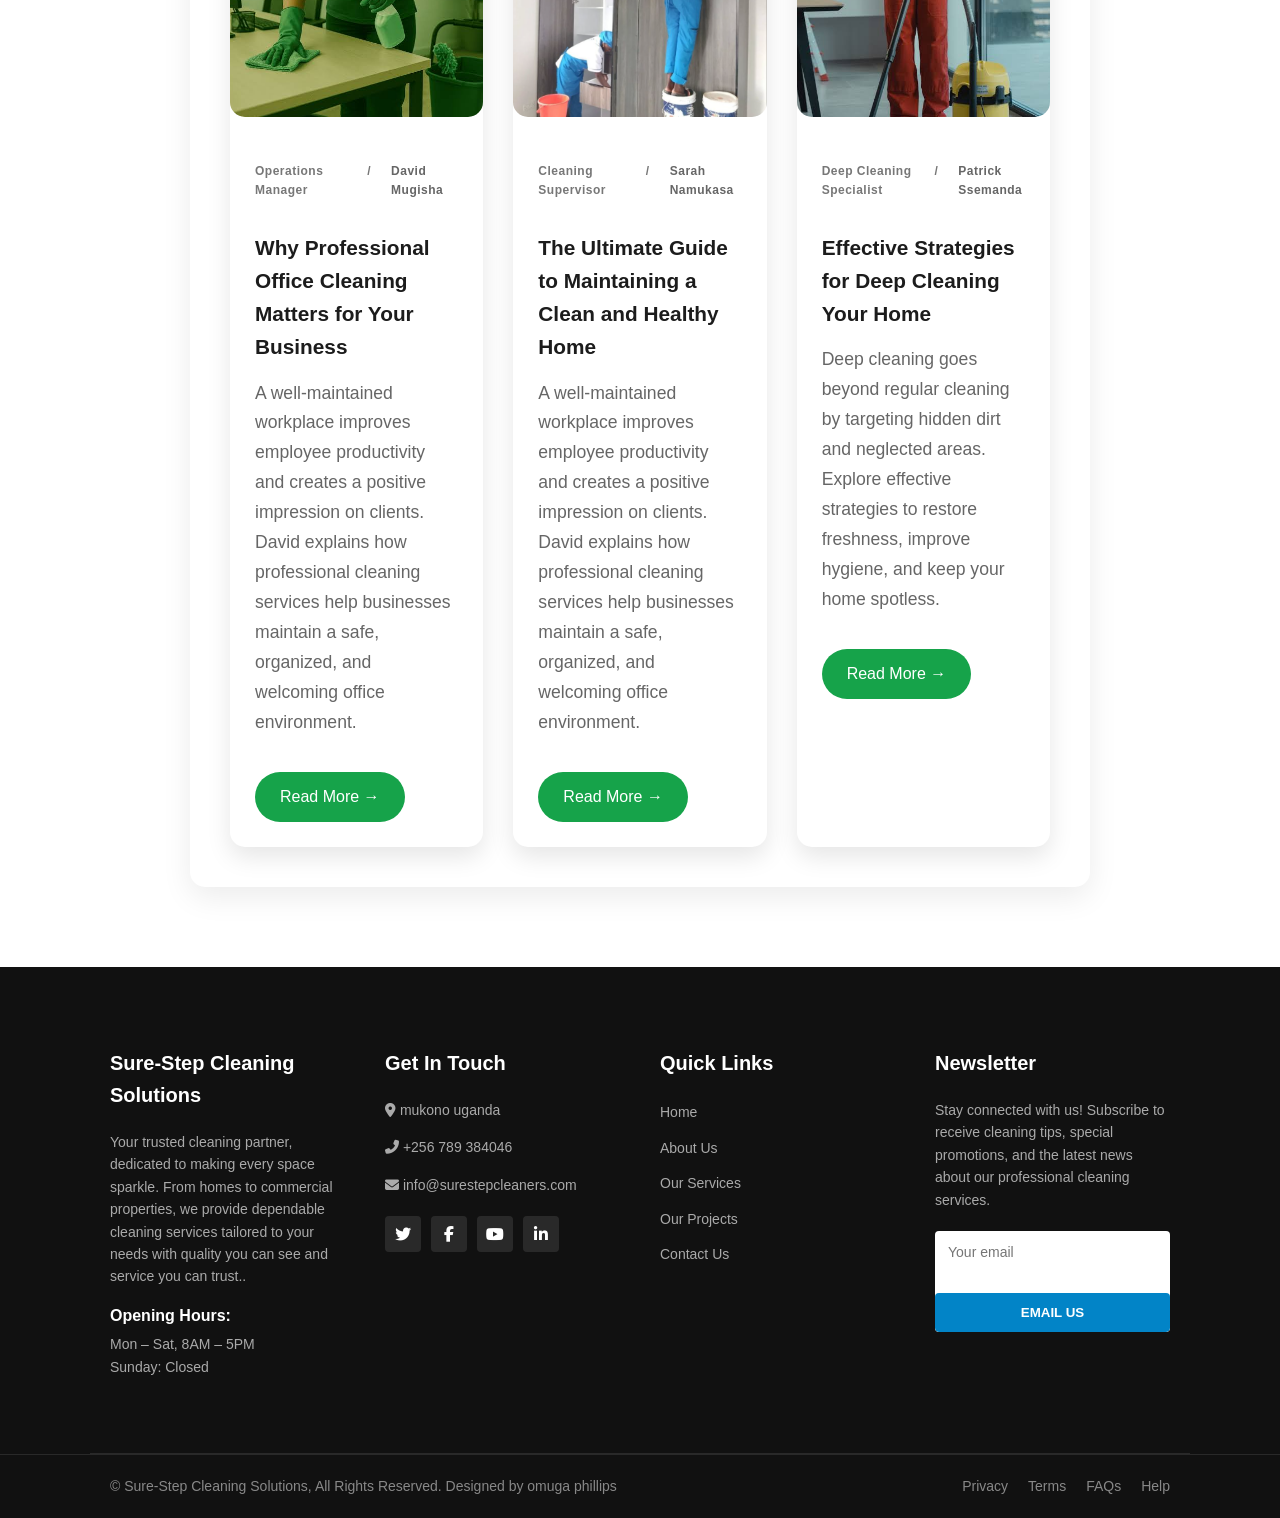
==== commit 99cd0471: "Updated website design, animations and responsiveness" ====
--- a/index.html
+++ b/index.html
@@ -15,7 +15,7 @@
     <div class="top-bar">
         <div class="container top-bar-container">
             <div class="contact-info">
-                <span><i class="fa fa-envelope"></i> info@example.com</span>
+                <span><i class="fa fa-envelope"></i> info@surestepcleaners.com</span>
                 <span class="divider">|</span>
                 <span><i class="fa fa-phone"></i> +256 789 384046</span>
             </div>
@@ -82,32 +82,49 @@
         </div>
     </section>
 
-    <!-- Info Cards Bar (Office, Email, Call) -->
-    <section class="info-bar">
-        <div class="container info-bar-container">
-            <div class="info-card yellow-card">
-                <div class="icon-box"><i class="fa fa-map-marker-alt"></i></div>
-                <div>
-                    <h3>Mukono </h3>
-                    <p>Mukono, Uganda</p>
-                </div>
-            </div>
-            <div class="info-card green-card">
-                <div class="icon-box"><i class="fa fa-envelope"></i></div>
-                <div>
-                    <h3>Email Us</h3>
-                    <p>info@example.com</p>
-                </div>
-            </div>
-            <div class="info-card yellow-card">
-                <div class="icon-box"><i class="fa fa-phone-alt"></i></div>
-                <div>
-                    <h3>Call Us</h3>
-                    <p>+256 789 384046</p>
-                </div>
-            </div>
-        </div>
-    </section>
+<!-- Refactored Info Cards Bar -->
+<section class="sb-info-bar">
+    <div class="sb-info-container">
+        
+        <!-- Card 1: Light Blue Accent -->
+        <div class="sb-info-card sb-card-blue">
+            <div class="sb-icon-wrapper">
+                <i class="fa fa-map-marker-alt"></i>
+            </div>
+            <div class="sb-card-content">
+                <h3 class="sb-card-title">Mukono</h3>
+                <p class="sb-card-text">Mukono, Uganda</p>
+            </div>
+        </div>
+
+        <!-- Card 2: Green Accent -->
+        <div class="sb-info-card sb-card-green">
+            <div class="sb-icon-wrapper">
+                <i class="fa fa-envelope"></i>
+            </div>
+            <div class="sb-card-content">
+                <h3 class="sb-card-title">Email Us</h3>
+                <p class="sb-card-text">
+                    <a href="mailto:info@surestepcleaners.com">info@surestepcleaners.com</a>
+                </p>
+            </div>
+        </div>
+
+        <!-- Card 3: Light Blue Accent -->
+        <div class="sb-info-card sb-card-blue">
+            <div class="sb-icon-wrapper">
+                <i class="fa fa-phone-alt"></i>
+            </div>
+            <div class="sb-card-content">
+                <h3 class="sb-card-title">Call Us</h3>
+                <p class="sb-card-text">
+                    <a href="tel:+256789384046">+256 789 384046</a>
+                </p>
+            </div>
+        </div>
+
+    </div>
+</section>
 
 <!-- ===============================
         ABOUT SECTION
@@ -217,285 +234,99 @@
 
 
 
-
-
-
 <!-- ===============================
         SERVICES SECTION
 ================================ -->
 
-<section class="services-section" id="services">
-
-
-<div class="container services-container">
-
-
-
-<div class="services-info reveal">
-
-
-<h5>
-OUR SERVICES
-</h5>
-
-
-<h2>
-Awesome Cleaning Services For You
-</h2>
-
-
-
-<p>
-
-From residential cleaning to commercial
-maintenance, we provide professional
-solutions designed to keep every space
-fresh, healthy and spotless.
-
-</p>
-
-
-
-<a href="services.html" class="btn-services">
-More Services
-</a>
-
-
-</div>
-
-
-
-
-
-
-<div class="services-carousel-wrapper reveal">
-
-
-
-<button class="carousel-btn prev-btn" id="prevBtn">
-
-<i class="fa fa-chevron-left"></i>
-
-</button>
-
-
-
-<div class="services-track-container">
-
-
-<div class="services-track" id="servicesTrack">
-
-
-
-
-
-<div class="service-card">
-
-<div class="service-img">
-
-<img src="images/housecleaning1.png">
-
-</div>
-
-
-<div class="service-content">
-
-<div class="service-icon">
-
-<i class="fa fa-home"></i>
-
-</div>
-
-
-<h3>
-Home Cleaning
-</h3>
-
-
-<p>
-Complete cleaning solutions for your home.
-</p>
-
-
-</div>
-
-</div>
-
-
-
-
-
-
-<div class="service-card">
-
-<div class="service-img">
-
-<img src="images/cleaning6.jpg">
-
-</div>
-
-
-<div class="service-content">
-
-<div class="service-icon">
-
-<i class="fa fa-window-maximize"></i>
-
-</div>
-
-
-<h3>
-Window Cleaning
-</h3>
-
-
-<p>
-Crystal clear windows and fresh spaces.
-</p>
-
-
-</div>
-
-</div>
-
-
-
-
-
-
-
-<div class="service-card">
-
-<div class="service-img">
-
-<img src="images/cleaning4.jpg">
-
-</div>
-
-
-<div class="service-content">
-
-<div class="service-icon">
-
-<i class="fa fa-broom"></i>
-
-</div>
-
-
-<h3>
-Carpet Cleaning
-</h3>
-
-
-<p>
-Deep cleaning that restores freshness.
-</p>
-
-
-</div>
-
-</div>
-
-
-
-
-
-
-
-<div class="service-card">
-
-<div class="service-img">
-
-<img src="images/gallery6.jpg">
-
-</div>
-
-
-<div class="service-content">
-
-<div class="service-icon">
-
-<i class="fa fa-building"></i>
-
-</div>
-
-
-<h3>
-Office Cleaning
-</h3>
-
-
-<p>
-Professional workplace cleaning.
-</p>
-
-
-</div>
-
-</div>
-
-
-
-
-
-
-
-<div class="service-card">
-
-<div class="service-img">
-
-<img src="images/gallery3.jpg">
-
-</div>
-
-
-<div class="service-content">
-
-<div class="service-icon">
-
-<i class="fa fa-hospital"></i>
-
-</div>
-
-
-<h3>
-Deep Cleaning
-</h3>
-
-
-<p>
-Detailed cleaning for healthier spaces.
-</p>
-
-
-</div>
-
-</div>
-
-
-
-</div>
-
-</div>
-
-
-
-
-<button class="carousel-btn next-btn" id="nextBtn">
-
-<i class="fa fa-chevron-right"></i>
-
-</button>
-
-
-
-</div>
-
-
-
-</div>
-
-
+<section class="svc-section" id="svc-section">
+  <div class="svc-container">
+
+    <!-- Information Header -->
+    <div class="svc-header reveal">
+      <h5 class="svc-subtitle">OUR SERVICES</h5>
+      <h2 class="svc-main-title">Awesome Cleaning Services For You</h2>
+      <p class="svc-description">
+        From residential cleaning to commercial maintenance, we provide professional
+        solutions designed to keep every space fresh, healthy and spotless.
+      </p>
+      <a href="services.html" class="svc-btn-more">More Services</a>
+    </div>
+
+    <!-- Interactive Carousel Component -->
+    <div class="svc-slider-wrapper reveal">
+      
+      <button class="svc-arrow-btn svc-prev-btn" id="svcPrevBtn" aria-label="Previous Service">
+        <i class="fa fa-chevron-left"></i>
+      </button>
+
+      <div class="svc-viewport">
+        <div class="svc-track" id="svcTrack">
+
+          <article class="svc-card">
+            <div class="svc-card-img">
+              <img src="images/housecleaning1.png" alt="Home Cleaning">
+            </div>
+            <div class="svc-card-body">
+              <div class="svc-card-icon"><i class="fa fa-home"></i></div>
+              <h3 class="svc-card-title">Home Cleaning</h3>
+              <p class="svc-card-text">Complete cleaning solutions for your home.</p>
+            </div>
+          </article>
+
+          <article class="svc-card">
+            <div class="svc-card-img">
+              <img src="images/cleaning6.jpg" alt="Window Cleaning">
+            </div>
+            <div class="svc-card-body">
+              <div class="svc-card-icon"><i class="fa fa-window-maximize"></i></div>
+              <h3 class="svc-card-title">Window Cleaning</h3>
+              <p class="svc-card-text">Crystal clear windows and fresh spaces.</p>
+            </div>
+          </article>
+
+          <article class="svc-card">
+            <div class="svc-card-img">
+              <img src="images/carpet-cleaning1.jpg" alt="Carpet Cleaning">
+            </div>
+            <div class="svc-card-body">
+              <div class="svc-card-icon"><i class="fa fa-broom"></i></div>
+              <h3 class="svc-card-title">Carpet Cleaning</h3>
+              <p class="svc-card-text">Deep cleaning that restores freshness.</p>
+            </div>
+          </article>
+
+          <article class="svc-card">
+            <div class="svc-card-img">
+              <img src="images/gallery6.jpg" alt="Office Cleaning">
+            </div>
+            <div class="svc-card-body">
+              <div class="svc-card-icon"><i class="fa fa-building"></i></div>
+              <h3 class="svc-card-title">Office Cleaning</h3>
+              <p class="svc-card-text">Professional workplace cleaning.</p>
+            </div>
+          </article>
+
+          <article class="svc-card">
+            <div class="svc-card-img">
+              <img src="images/gallery3.jpg" alt="Deep Cleaning">
+            </div>
+            <div class="svc-card-body">
+              <div class="svc-card-icon"><i class="fa fa-hospital"></i></div>
+              <h3 class="svc-card-title">Deep Cleaning</h3>
+              <p class="svc-card-text">Detailed cleaning for healthier spaces.</p>
+            </div>
+          </article>
+
+        </div>
+      </div>
+
+      <button class="svc-arrow-btn svc-next-btn" id="svcNextBtn" aria-label="Next Service">
+        <i class="fa fa-chevron-right"></i>
+      </button>
+
+    </div>
+
+  </div>
 </section>
 
 
@@ -655,107 +486,120 @@
 </section>
 
 
-
-
-
-
-
 <!-- Team Section -->
 <section class="team-section" id="team">
-    <div class="container team-container">
-        <!-- Section Header Info -->
+    <div class="container">
+
         <div class="team-header">
             <div class="team-title-box">
                 <h5>OUR STAFF</h5>
                 <h2>Meet Our Highly Experienced Staff</h2>
             </div>
+
             <div class="team-desc-box">
-                <p>Behind every spotless space is a team of hardworking professionals committed to excellence. Our experienced staff bring expertise, reliability, and a passion for quality service to every job, ensuring your home or business receives the care and attention it deserves.</p>
-            </div>
-        </div>
-
-        <!-- Carousel Wrapper -->
-        <div class="team-carousel-wrapper">
-            <!-- Left & Right Arrow Buttons -->
-            <button class="team-nav-btn team-prev" id="teamPrevBtn"><i class="fa fa-chevron-left"></i></button>
-            <button class="team-nav-btn team-next" id="teamNextBtn"><i class="fa fa-chevron-right"></i></button>
-
-            <!-- Track Container -->
-            <div class="team-track-container">
-                <div class="team-track" id="teamTrack">
-                    
-                    <!-- Team Member 1 -->
-                    <div class="team-card">
-                        <div class="team-img-box">
-                            <img src="images/cleaner2.png" alt="Cleaner">
-                            <!-- Social Icons Overlay -->
-                            <div class="team-socials">
-                                <a href="#"><i class="fa-brands fa-twitter"></i></a>
-                                <a href="#"><i class="fa-brands fa-facebook-f"></i></a>
-                                <a href="#"><i class="fa-brands fa-linkedin-in"></i></a>
-                            </div>
-                        </div>
-                        <div class="team-info-box">
-                            <h3>Sarah Namukasa</h3>
-                            <p>Supervisor</p>
-                        </div>
-                    </div>
-
-                    <!-- Team Member 2 -->
-                    <div class="team-card">
-                        <div class="team-img-box">
-                            <img src="images/worker1.png" alt="Cleaner">
-                            <div class="team-socials">
-                                <a href="#"><i class="fa-brands fa-twitter"></i></a>
-                                <a href="#"><i class="fa-brands fa-facebook-f"></i></a>
-                                <a href="#"><i class="fa-brands fa-linkedin-in"></i></a>
-                            </div>
-                        </div>
-                        <div class="team-info-box">
-                            <h3>Feliz Akankwasa</h3>
-                            <p>Supervisor</p>
-                        </div>
-                    </div>
-
-                    <!-- Team Member 3 -->
-                    <div class="team-card">
-                        <div class="team-img-box">
-                            <img src="images/hapicleaner.png" alt="Cleaner">
-                            <div class="team-socials">
-                                <a href="#"><i class="fa-brands fa-twitter"></i></a>
-                                <a href="#"><i class="fa-brands fa-facebook-f"></i></a>
-                                <a href="#"><i class="fa-brands fa-linkedin-in"></i></a>
-                            </div>
-                        </div>
-                        <div class="team-info-box">
-                            <h3>Aisha Nambasa</h3>
-                            <p>Residential Cleaning Expert</p>
-                        </div>
-                    </div>
-
-                    <!-- Team Member 4 -->
-                    <div class="team-card">
-                        <div class="team-img-box">
-                            <img src="images/gallery31.jpg" alt="Cleaner">
-                            <div class="team-socials">
-                                <a href="#"><i class="fa-brands fa-twitter"></i></a>
-                                <a href="#"><i class="fa-brands fa-facebook-f"></i></a>
-                                <a href="#"><i class="fa-brands fa-linkedin-in"></i></a>
-                            </div>
-                        </div>
-                        <div class="team-info-box">
-                            <h3>Ritah Nakanwagi</h3>
-                            <p>Commercial Cleaning Specialist</p>
-                        </div>
-                    </div>
-
-                </div>
-            </div>
-        </div>
-    </div>
-</section>
-
-
+                <p>
+                    Behind every spotless space is a team of hardworking
+                    professionals committed to excellence. Our experienced
+                    staff bring expertise, reliability, and a passion for
+                    quality service to every job.
+                </p>
+            </div>
+        </div>
+
+        <div class="team-grid">
+
+            <!-- Card 1 -->
+            <article class="team-card">
+
+                <div class="team-image">
+
+                    <img src="images/cleaner2.png" alt="Sarah Namukasa">
+
+                    <div class="team-socials">
+                        <a href="#"><i class="fa-brands fa-twitter"></i></a>
+                        <a href="#"><i class="fa-brands fa-facebook-f"></i></a>
+                        <a href="#"><i class="fa-brands fa-linkedin-in"></i></a>
+                    </div>
+
+                </div>
+
+                <div class="team-info">
+                    <h3>Sarah Namukasa</h3>
+                    <span>Supervisor</span>
+                </div>
+
+            </article>
+
+            <!-- Card 2 -->
+            <article class="team-card">
+
+                <div class="team-image">
+
+                    <img src="images/worker1.png" alt="Feliz Akankwasa">
+
+                    <div class="team-socials">
+                        <a href="#"><i class="fa-brands fa-twitter"></i></a>
+                        <a href="#"><i class="fa-brands fa-facebook-f"></i></a>
+                        <a href="#"><i class="fa-brands fa-linkedin-in"></i></a>
+                    </div>
+
+                </div>
+
+                <div class="team-info">
+                    <h3>Feliz Akankwasa</h3>
+                    <span>Supervisor</span>
+                </div>
+
+            </article>
+
+            <!-- Card 3 -->
+            <article class="team-card">
+
+                <div class="team-image">
+
+                    <img src="images/hapicleaner.png" alt="Aisha Nambasa">
+
+                    <div class="team-socials">
+                        <a href="#"><i class="fa-brands fa-twitter"></i></a>
+                        <a href="#"><i class="fa-brands fa-facebook-f"></i></a>
+                        <a href="#"><i class="fa-brands fa-linkedin-in"></i></a>
+                    </div>
+
+                </div>
+
+                <div class="team-info">
+                    <h3>Aisha Nambasa</h3>
+                    <span>Residential Cleaning Expert</span>
+                </div>
+
+            </article>
+
+            <!-- Card 4 -->
+            <article class="team-card">
+
+                <div class="team-image">
+
+                    <img src="images/gallery26.jpg" alt="Ritah Nakanwagi">
+
+                    <div class="team-socials">
+                        <a href="#"><i class="fa-brands fa-twitter"></i></a>
+                        <a href="#"><i class="fa-brands fa-facebook-f"></i></a>
+                        <a href="#"><i class="fa-brands fa-linkedin-in"></i></a>
+                    </div>
+
+                </div>
+
+                <div class="team-info">
+                    <h3>Ritah Nakanwagi</h3>
+                    <span>Commercial Cleaning Specialist</span>
+                </div>
+
+            </article>
+
+        </div>
+
+    </div>
+</section>
 
 
 
@@ -940,7 +784,7 @@
                 <h3>Get In Touch</h3>
                 <p><i class="fa fa-map-marker-alt"></i> mukono uganda</p>
                 <p><i class="fa fa-phone-alt"></i> +256 789 384046</p>
-                <p><i class="fa fa-envelope"></i> info@example.com</p>
+                <p><i class="fa fa-envelope"></i> info@surestepcleaners.com</p>
                 <div class="footer-social">
                     <a href="#"><i class="fab fa-twitter"></i></a>
                     <a href="#"><i class="fab fa-facebook-f"></i></a>
@@ -960,7 +804,7 @@
             </div>
             <div class="footer-col">
                 <h3>Newsletter</h3>
-                <p>>Stay connected with us! Subscribe to receive cleaning tips, special promotions, and the latest news about our professional cleaning services.</p>
+                <p>Stay connected with us! Subscribe to receive cleaning tips, special promotions, and the latest news about our professional cleaning services.</p>
                 <form class="newsletter-form">
                     <input type="email" placeholder="Your email">
                     <button type="submit">EMAIL US</button>
@@ -969,7 +813,7 @@
         </div>
         <div class="footer-bottom">
             <div class="container copyright">
-                <p>&copy; SURE STEP, All Rights Reserved. Designed by omuga phillip</p>
+                <p>&copy; Sure-Step Cleaning Solutions, All Rights Reserved. Designed by omuga phillips</p>
                 <div class="footer-links">
                     <a href="#">Privacy</a>
                     <a href="#">Terms</a>
--- a/style.css
+++ b/style.css
@@ -6316,74 +6316,99 @@
 }
 
 
-
-
-/* ================= TEAM CARDS ================= */
-
-
-.team-card {
-
-    width:260px;
-    height:auto;
-
-    flex-shrink:0;
-
-    background:white;
-
-    border-radius:15px;
-
+/*=========================
+        TEAM SECTION
+==========================*/
+
+.team-section{
+    padding:90px 0;
+    background:#f8fafc;
+}
+
+.team-header{
+    display:flex;
+    justify-content:space-between;
+    align-items:center;
+    gap:60px;
+    margin-bottom:60px;
+}
+
+.team-title-box{
+    flex:1;
+}
+
+.team-desc-box{
+    flex:1;
+}
+
+.team-title-box h5{
+    color:#2ecc71;
+    font-size:15px;
+    letter-spacing:2px;
+    margin-bottom:10px;
+}
+
+.team-title-box h2{
+    font-size:42px;
+    line-height:1.3;
+}
+
+.team-desc-box p{
+    color:#666;
+    line-height:1.8;
+}
+
+.team-grid{
+    display:grid;
+    grid-template-columns:repeat(4,1fr);
+    gap:25px;
+}
+
+.team-card{
+
+    background:#fff;
+    border-radius:18px;
     overflow:hidden;
 
-    box-shadow:
-    0 8px 25px rgba(0,0,0,0.12);
-
-    transition:transform .3s ease;
-
-}
-
-
-
-.team-card:hover {
-
-    transform:translateY(-10px);
-
-}
-
-
-
-/* Image */
-
-
-.team-img-box {
+    transition:.4s;
+
+    box-shadow:0 10px 25px rgba(0,0,0,.08);
+}
+
+.team-card:hover{
+
+    transform:translateY(-12px);
+
+    box-shadow:0 18px 35px rgba(0,0,0,.18);
+}
+
+.team-image{
+
+    position:relative;
+
+    overflow:hidden;
+}
+
+.team-image img{
 
     width:100%;
-    height:280px;
-
-    position:relative;
-
-}
-
-
-.team-img-box img {
-
-    width:100%;
-    height:100%;
-
-    object-fit:cover;
-
-}
-
-
-
-
-/* Social icons */
-
-
-.team-socials {
+
+    display:block;
+
+    transition:.6s;
+}
+
+.team-card:hover img{
+
+    transform:scale(1.08);
+}
+
+.team-socials{
 
     position:absolute;
 
-    bottom:15px;
+    bottom:-60px;
+
     left:50%;
 
     transform:translateX(-50%);
@@ -6392,270 +6417,106 @@
 
     gap:10px;
 
-}
-
-
-
-.team-socials a {
-
-    width:35px;
-    height:35px;
+    transition:.4s;
+}
+
+.team-card:hover .team-socials{
+
+    bottom:20px;
+}
+
+.team-socials a{
+
+    width:42px;
+
+    height:42px;
 
     display:flex;
+
     align-items:center;
+
     justify-content:center;
 
-    background:white;
-
     border-radius:50%;
 
-    color:#009688;
-
-    font-size:14px;
+    color:#fff;
+
+    background:#2ecc71;
+
+    text-decoration:none;
 
     transition:.3s;
-
-}
-
-
-.team-socials a:hover {
-
-    background:#009688;
-    color:white;
-
-}
-
-
-
-/* Information */
-
-
-.team-info-box {
-
-    padding:20px;
-
+}
+
+.team-socials a:hover{
+
+    background:#222;
+}
+
+.team-info{
+
+    padding:25px;
     text-align:center;
-
-}
-
-
-.team-info-box h3 {
-
-    font-size:19px;
-
-    margin-bottom:8px;
-
-    color:#222;
-
-}
-
-
-
-.team-info-box p {
-
-    font-size:14px;
+}
+
+.team-info h3{
+
+    margin-bottom:10px;
+}
+
+.team-info span{
 
     color:#777;
-
-}
-
-
-
-
-/* ================= BUTTONS ================= */
-
-
-.team-nav-btn {
-
-    position:absolute;
-
-    top:50%;
-
-    transform:translateY(-50%);
-
-    width:45px;
-
-    height:45px;
-
-    border-radius:50%;
-
-    border:none;
-
-    cursor:pointer;
-
-    background:#009688;
-
-    color:white;
-
-    z-index:10;
-
-}
-
-
-.team-prev {
-
-    left:10px;
-
-}
-
-
-
-.team-next {
-
-    right:10px;
-
-}
-
-
-
-/* ================= LARGE SCREENS ================= */
-
-
-@media(min-width:1200px){
-
-    .team-card {
-
-        width:260px;
-
-    }
-
-
-}
-
-
-
-/* ================= TABLETS ================= */
-
-
-@media(max-width:992px){
-
+    font-size:15px;
+}
+
+/*========== Tablet =========*/
+
+@media(max-width:991px){
 
 .team-header{
 
-    flex-direction:column;
-
-    text-align:center;
-
-}
-
+flex-direction:column;
+
+text-align:center;
+
+gap:25px;
+
+}
+
+.team-grid{
+
+grid-template-columns:repeat(2,1fr);
+
+}
+
+}
+
+/*========== Mobile =========*/
+
+@media(max-width:768px){
+
+.team-grid{
+
+grid-template-columns:1fr;
+
+}
 
 .team-title-box h2{
 
-    font-size:32px;
-
-}
-
-
+font-size:30px;
+
+}
 
 .team-card{
 
-    width:230px;
-
-}
-
-
-.team-img-box{
-
-    height:250px;
-
-}
-
-
-}
-
-
-
-
-/* ================= MOBILE ================= */
-
-
-@media(max-width:600px){
-
-
-.team-container{
-
-    width:95%;
-
-}
-
-
-
-.team-title-box h2{
-
-    font-size:26px;
-
-}
-
-
-
-.team-desc-box p{
-
-    font-size:14px;
-
-}
-
-
-
-.team-track{
-
-    gap:15px;
-
-}
-
-
-
-.team-card{
-
-    width:85vw;
-
-}
-
-
-
-.team-img-box{
-
-    height:300px;
-
-}
-
-
-
-.team-nav-btn{
-
-    width:38px;
-    height:38px;
-
-}
-
-
-
-}
-
-
-
-
-/* ================= SMALL PHONES ================= */
-
-
-@media(max-width:400px){
-
-
-.team-card{
-
-    width:90vw;
-
-}
-
-
-.team-img-box{
-
-    height:260px;
-
-}
-
-
-}
-
+max-width:380px;
+
+margin:auto;
+
+}
+
+}
 
 
 
@@ -6868,4 +6729,354 @@
 
 .submit-btn:hover {
   background-color: #246627;
+}
+
+
+
+
+
+
+
+/* ===================================
+   SERVICES SECTION STYLES
+=================================== */
+
+.svc-section {
+  padding: 60px 20px;
+  width: 100%;
+  box-sizing: border-box;
+  overflow: hidden;
+}
+
+.svc-container {
+  max-width: 1200px;
+  margin: 0 auto;
+  display: flex;
+  flex-direction: column;
+  gap: 30px;
+}
+
+.svc-header {
+  text-align: center;
+  max-width: 600px;
+  margin: 0 auto;
+}
+
+.svc-subtitle {
+  color: #28a745;
+  font-size: 14px;
+  font-weight: 700;
+  letter-spacing: 1px;
+  margin-bottom: 8px;
+  text-transform: uppercase;
+}
+
+.svc-main-title {
+  font-size: 28px;
+  font-weight: 800;
+  color: #111111;
+  margin-bottom: 15px;
+  line-height: 1.3;
+}
+
+.svc-description {
+  font-size: 15px;
+  color: #666666;
+  line-height: 1.6;
+  margin-bottom: 20px;
+}
+
+.svc-btn-more {
+  display: inline-block;
+  padding: 12px 28px;
+  background-color: #28a745;
+  color: #ffffff;
+  border-radius: 30px;
+  text-decoration: none;
+  font-weight: 600;
+  transition: background-color 0.3s ease;
+}
+
+.svc-btn-more:hover {
+  background-color: #218838;
+}
+
+/* Slider Track & Viewport */
+.svc-slider-wrapper {
+  position: relative;
+  display: flex;
+  align-items: center;
+  width: 100%;
+}
+
+.svc-viewport {
+  width: 100%;
+  overflow: hidden;
+  border-radius: 12px;
+}
+
+.svc-track {
+  display: flex;
+  transition: transform 0.5s cubic-bezier(0.25, 1, 0.5, 1);
+  will-change: transform;
+}
+
+.svc-card {
+  flex: 0 0 100%; /* Default 1 card visible on mobile screen */
+  box-sizing: border-box;
+  padding: 0 10px;
+}
+
+.svc-card-img {
+  width: 100%;
+  height: 220px;
+  border-top-left-radius: 12px;
+  border-top-right-radius: 12px;
+  overflow: hidden;
+}
+
+.svc-card-img img {
+  width: 100%;
+  height: 100%;
+  object-fit: cover;
+  transition: transform 0.4s ease;
+}
+
+.svc-card:hover .svc-card-img img {
+  transform: scale(1.05);
+}
+
+.svc-card-body {
+  background: #ffffff;
+  padding: 24px 20px;
+  border-bottom-left-radius: 12px;
+  border-bottom-right-radius: 12px;
+  box-shadow: 0 4px 20px rgba(0, 0, 0, 0.08);
+  position: relative;
+}
+
+.svc-card-icon {
+  width: 45px;
+  height: 45px;
+  background: #28a745;
+  color: #ffffff;
+  border-radius: 50%;
+  display: flex;
+  align-items: center;
+  justify-content: center;
+  font-size: 18px;
+  margin-bottom: 12px;
+}
+
+.svc-card-title {
+  font-size: 20px;
+  color: #222222;
+  margin-bottom: 8px;
+}
+
+.svc-card-text {
+  font-size: 14px;
+  color: #666666;
+  line-height: 1.5;
+}
+
+/* Arrow Navigation */
+.svc-arrow-btn {
+  position: absolute;
+  top: 50%;
+  transform: translateY(-50%);
+  width: 44px;
+  height: 44px;
+  background: #ffffff;
+  border: 1px solid #e2e8f0;
+  border-radius: 50%;
+  cursor: pointer;
+  z-index: 10;
+  display: flex;
+  align-items: center;
+  justify-content: center;
+  box-shadow: 0 4px 12px rgba(0, 0, 0, 0.12);
+  transition: all 0.3s ease;
+}
+
+.svc-arrow-btn:hover {
+  background: #28a745;
+  color: #ffffff;
+  border-color: #28a745;
+}
+
+.svc-prev-btn {
+  left: 5px;
+}
+
+.svc-next-btn {
+  right: 5px;
+}
+
+/* Responsive Queries */
+@media (min-width: 768px) {
+  .svc-card {
+    flex: 0 0 50%; /* 2 cards visible on tablets */
+  }
+  .svc-main-title {
+    font-size: 34px;
+  }
+  .svc-prev-btn {
+    left: -20px;
+  }
+  .svc-next-btn {
+    right: -20px;
+  }
+}
+
+@media (min-width: 1024px) {
+  .svc-card {
+    flex: 0 0 33.333%; /* 3 cards visible on desktop */
+  }
+}
+
+
+
+
+
+
+
+/* Container & Wrapper */
+.sb-info-bar {
+    width: 100%;
+    padding: 20px 0;
+    box-sizing: border-box;
+}
+
+.sb-info-container {
+    max-width: 1200px;
+    margin: 0 auto;
+    padding: 0 15px;
+    display: flex;
+    flex-direction: column; /* Stacks vertically on mobile */
+    gap: 15px;
+    box-sizing: border-box;
+}
+
+/* Base Card Styling */
+.sb-info-card {
+    display: flex;
+    align-items: center;
+    padding: 24px 20px;
+    border-radius: 8px;
+    color: #ffffff;
+    box-shadow: 0 4px 12px rgba(0, 0, 0, 0.08);
+    transition: transform 0.2s ease-in-out, box-shadow 0.2s ease-in-out;
+    box-sizing: border-box;
+}
+
+.sb-info-card:hover {
+    transform: translateY(-3px);
+    box-shadow: 0 6px 16px rgba(0, 0, 0, 0.12);
+}
+
+/* Brand Palette Variants */
+.sb-card-blue {
+    background-color: #0099e6; /* Vibrant Light Blue */
+}
+
+.sb-card-green {
+    background-color: #10b981; /* Fresh Emerald Green */
+}
+
+/* Icon Box Styles */
+.sb-icon-wrapper {
+    width: 50px;
+    height: 50px;
+    min-width: 50px;
+    background-color: rgba(255, 255, 255, 0.2);
+    border-radius: 50%;
+    display: flex;
+    align-items: center;
+    justify-content: center;
+    margin-right: 18px;
+    font-size: 20px;
+    color: #ffffff;
+}
+
+/* Text Content Styles */
+.sb-card-content {
+    overflow: hidden;
+}
+
+.sb-card-title {
+    margin: 0 0 4px 0;
+    font-size: 1.15rem;
+    font-weight: 700;
+    line-height: 1.2;
+    color: #ffffff;
+}
+
+.sb-card-text {
+    margin: 0;
+    font-size: 0.95rem;
+    line-height: 1.4;
+    color: rgba(255, 255, 255, 0.9);
+    word-break: break-word; /* Prevents email overflow on small devices */
+}
+
+.sb-card-text a {
+    color: #ffffff;
+    text-decoration: none;
+}
+
+.sb-card-text a:hover {
+    text-decoration: underline;
+}
+
+/* Tablet & Desktop Layout Adjustment */
+@media (min-width: 768px) {
+    .sb-info-container {
+        flex-direction: row;
+        gap: 20px;
+    }
+
+    .sb-info-card {
+        flex: 1;
+        padding: 24px 25px;
+    }
+}
+
+
+
+
+
+/* Unique styles to force center alignment on all screen sizes */
+.hero-center-wrapper {
+    position: relative;
+    width: 100%;
+    display: flex;
+    justify-content: center;
+    align-items: center;
+    text-align: center;
+}
+
+.hero-center-container {
+    display: flex !important;
+    flex-direction: column !important;
+    align-items: center !important;
+    justify-content: center !important;
+    text-align: center !important;
+    margin-left: auto !important;
+    margin-right: auto !important;
+    width: 100%;
+}
+
+.hero-center-title {
+    text-align: center !important;
+    margin-left: auto !important;
+    margin-right: auto !important;
+}
+
+.hero-center-breadcrumb {
+    display: flex !important;
+    justify-content: center !important;
+    align-items: center !important;
+    text-align: center !important;
+    gap: 8px; /* Adjust spacing between breadcrumbs if needed */
 }
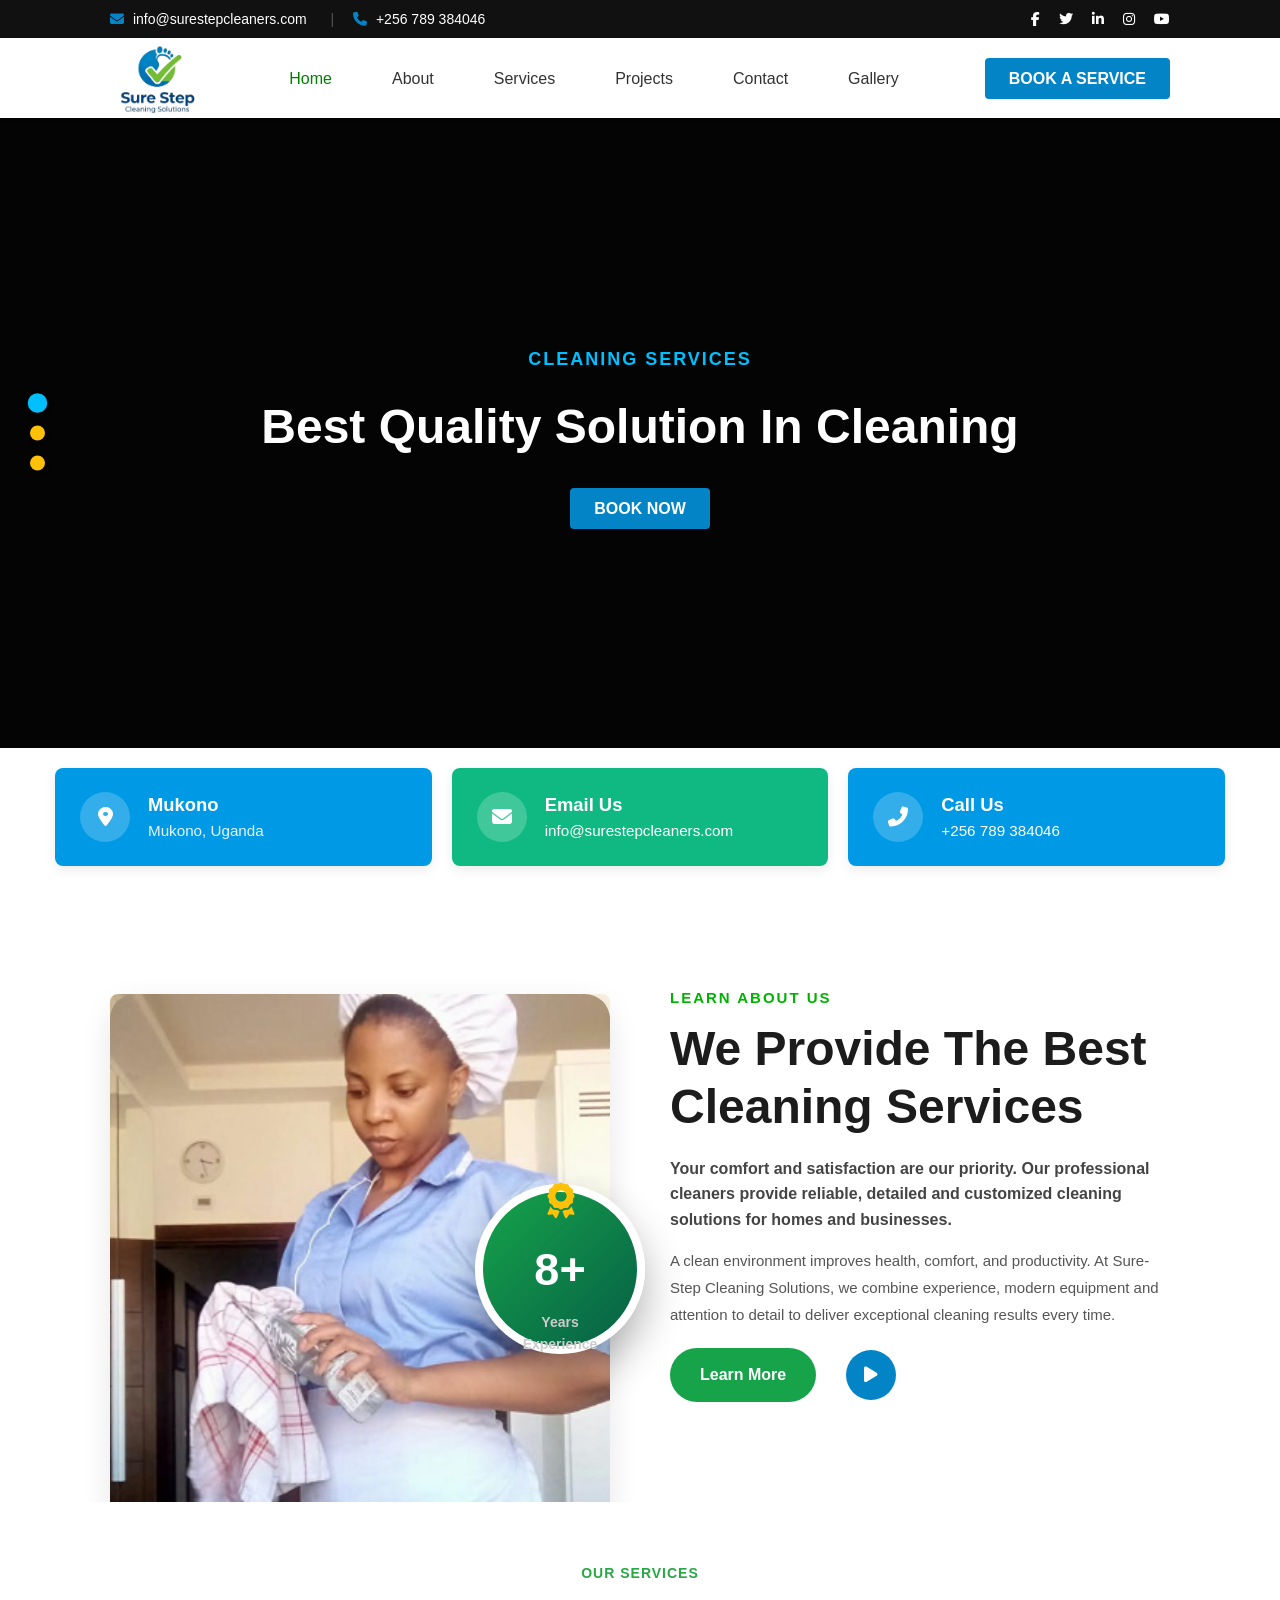
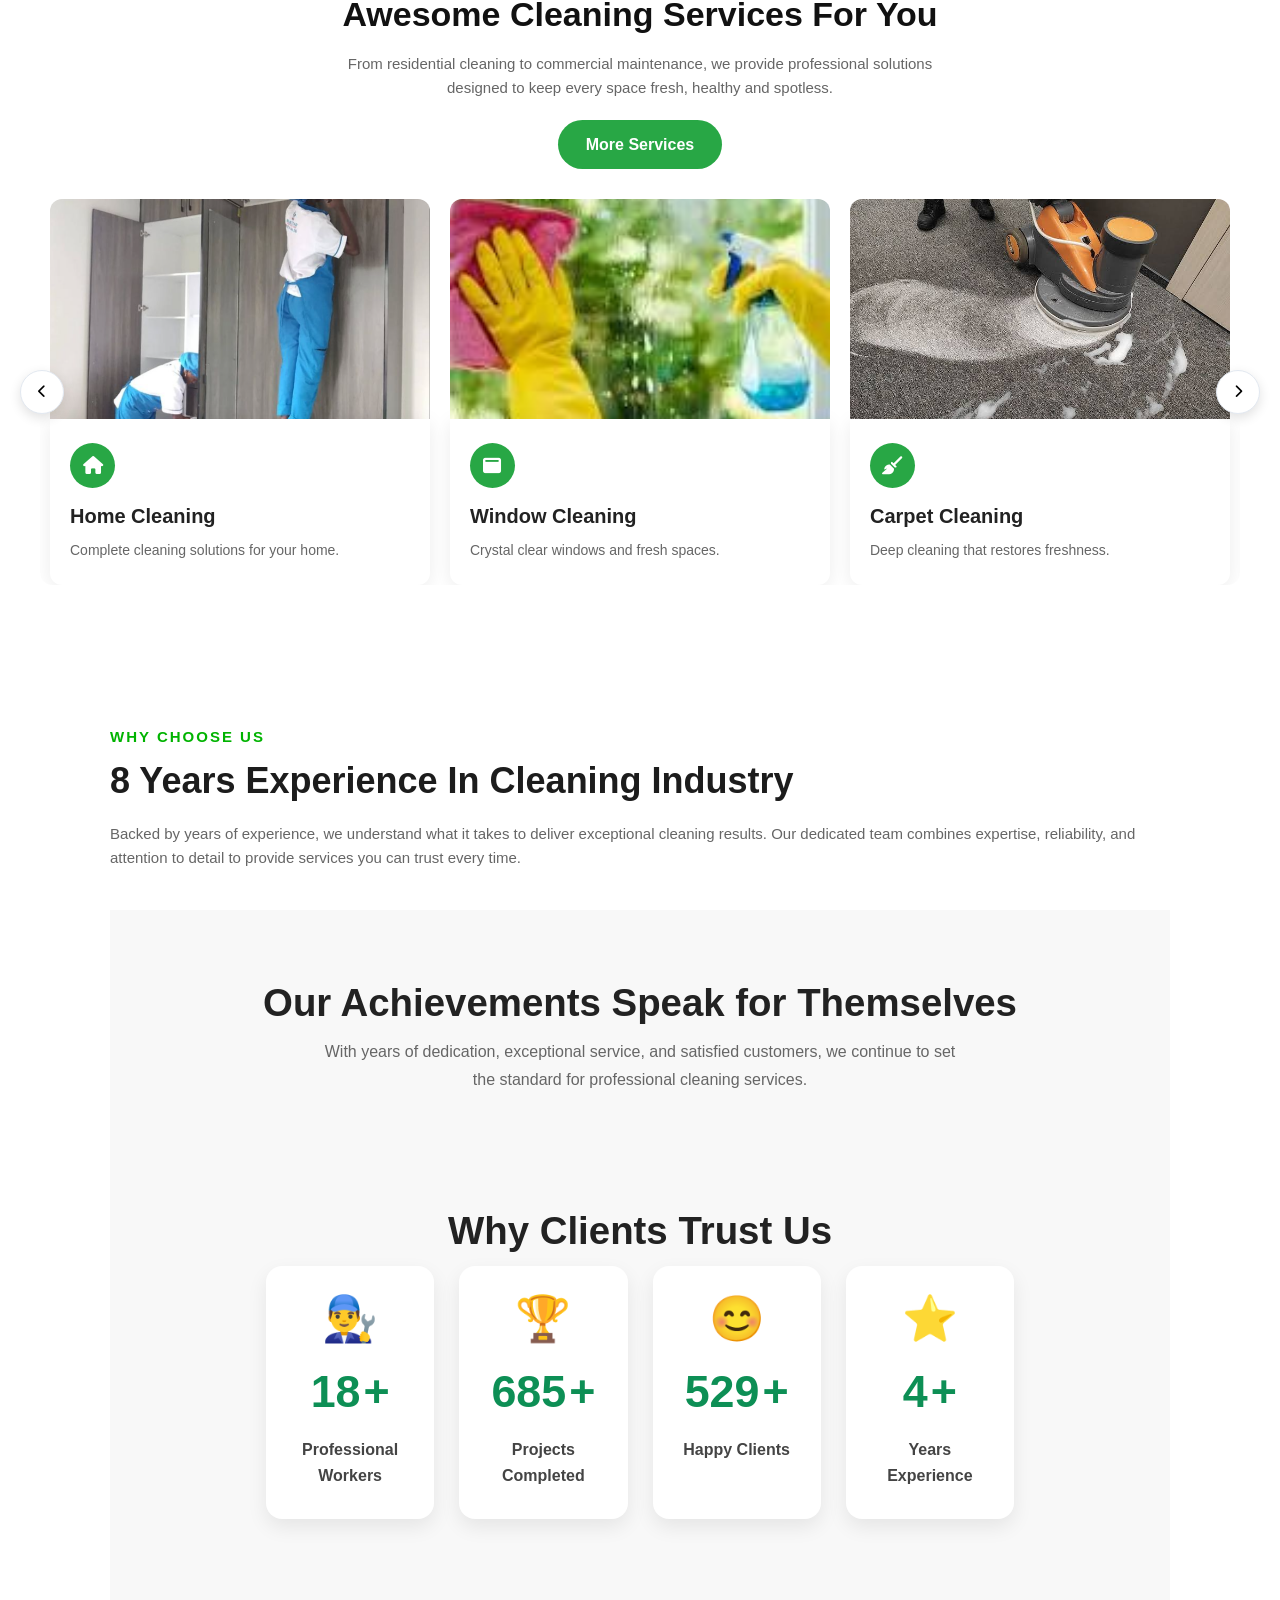
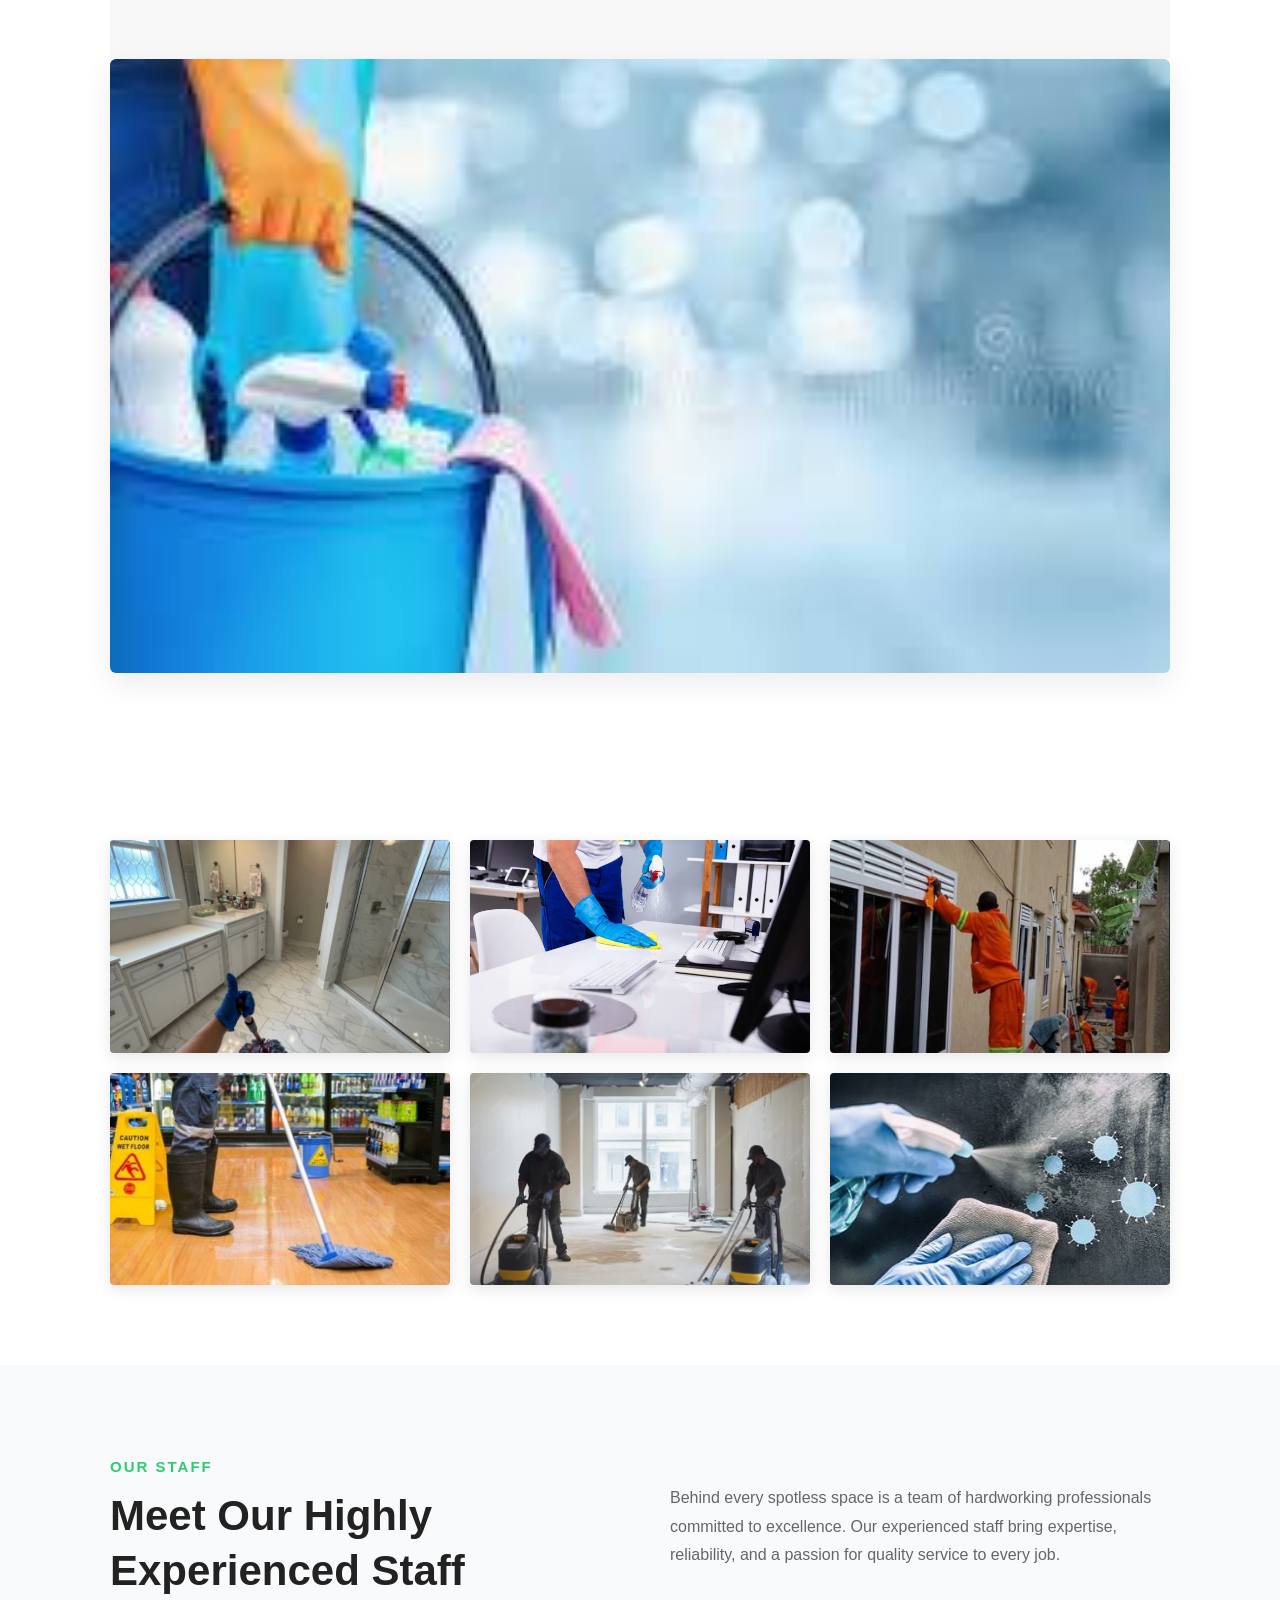
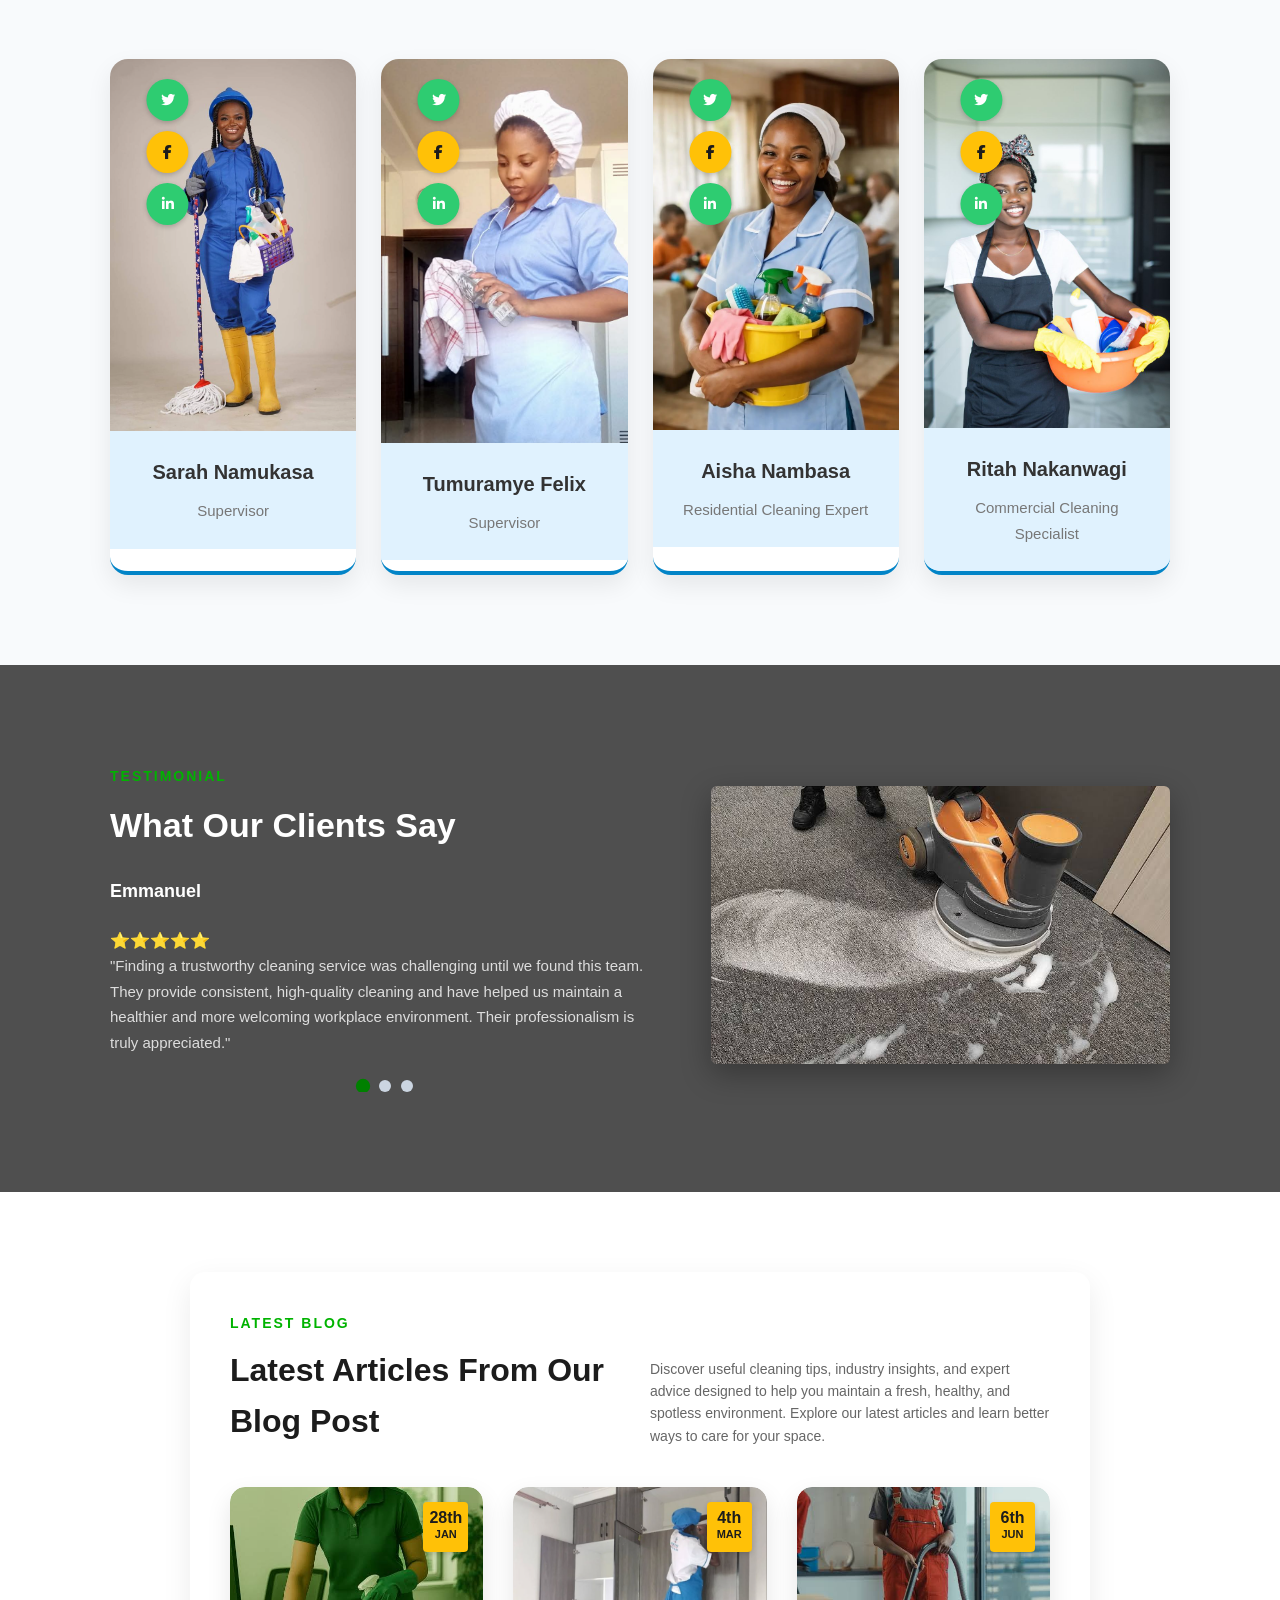
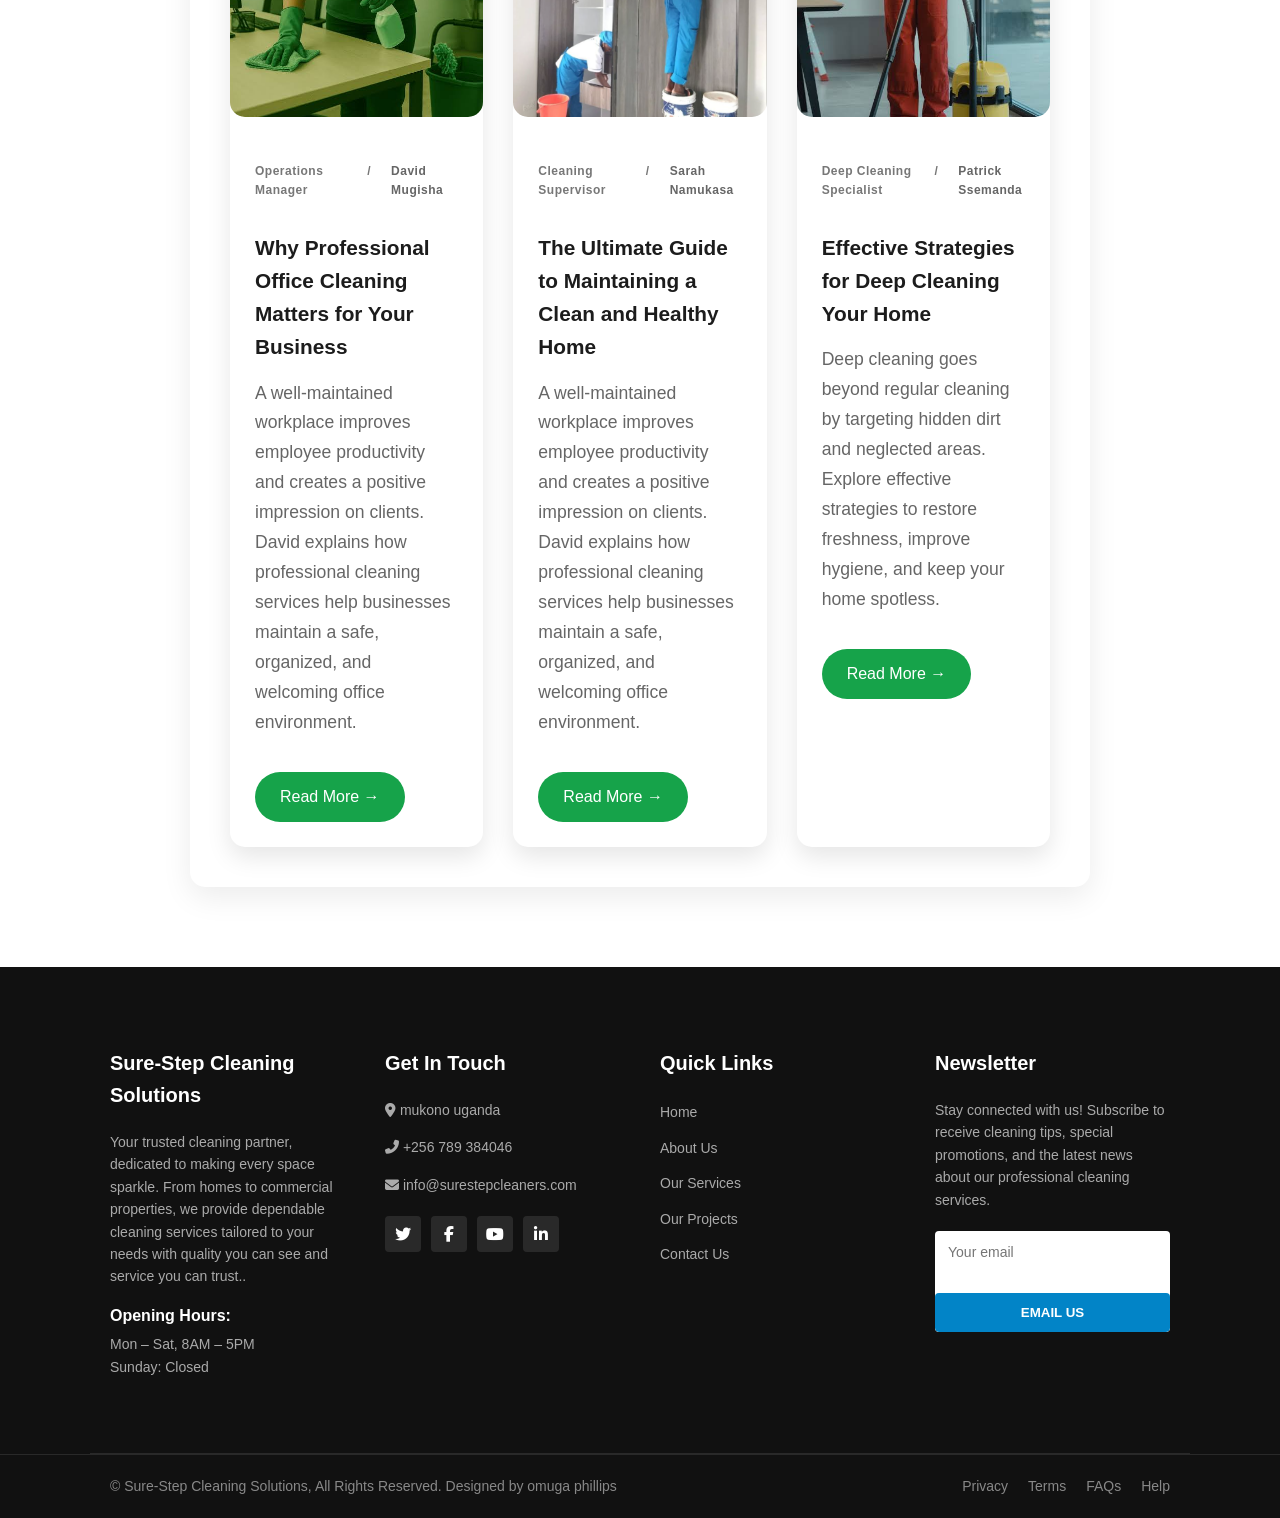
==== commit b6e2b1ba: "Updated staff information" ====
--- a/index.html
+++ b/index.html
@@ -535,7 +535,7 @@
 
                 <div class="team-image">
 
-                    <img src="images/worker1.png" alt="Feliz Akankwasa">
+                    <img src="images/worker1.png" alt="Tumuramye Felix">
 
                     <div class="team-socials">
                         <a href="#"><i class="fa-brands fa-twitter"></i></a>
@@ -546,7 +546,7 @@
                 </div>
 
                 <div class="team-info">
-                    <h3>Feliz Akankwasa</h3>
+                    <h3>Tumuramye Felix</h3>
                     <span>Supervisor</span>
                 </div>
 
--- a/style.css
+++ b/style.css
@@ -7079,4 +7079,182 @@
     align-items: center !important;
     text-align: center !important;
     gap: 8px; /* Adjust spacing between breadcrumbs if needed */
+}
+
+
+
+
+/* Glassmorphism Contact Section */
+.ssg-contact-section {
+  padding: 60px 20px;
+  background: linear-gradient(135deg, #0b2b30 0%, #17525a 50%, #0d3b42 100%);
+  color: #ffffff;
+  font-family: 'Segoe UI', Roboto, Helvetica, Arial, sans-serif;
+}
+
+.ssg-container {
+  max-width: 1100px;
+  margin: 0 auto;
+  display: grid;
+  grid-template-columns: 1fr 1.3fr;
+  gap: 40px;
+  align-items: center;
+}
+
+/* Header Text Styles */
+.ssg-sub-heading {
+  color: #2ed573;
+  font-weight: 700;
+  letter-spacing: 1.5px;
+  font-size: 0.85rem;
+  text-transform: uppercase;
+}
+
+.ssg-contact-title-area h2 {
+  font-size: 2.2rem;
+  margin: 10px 0 20px;
+  color: #ffffff;
+  line-height: 1.2;
+}
+
+.ssg-contact-features {
+  list-style: none;
+  padding: 0;
+  margin: 0;
+}
+
+.ssg-contact-features li {
+  margin-bottom: 12px;
+  font-size: 0.95rem;
+  line-height: 1.5;
+  color: #e0f2f1;
+}
+
+.ssg-contact-features span {
+  color: #2ed573;
+  font-weight: bold;
+  margin-right: 8px;
+}
+
+/* Glass Card Container */
+.ssg-glass-card {
+  background: rgba(255, 255, 255, 0.08);
+  backdrop-filter: blur(16px);
+  -webkit-backdrop-filter: blur(16px);
+  border: 1px solid rgba(255, 255, 255, 0.18);
+  border-radius: 20px;
+  padding: 35px 30px;
+  box-shadow: 0 8px 32px 0 rgba(0, 0, 0, 0.37);
+}
+
+/* Form Controls */
+.ssg-form-row {
+  display: flex;
+  gap: 20px;
+  margin-bottom: 18px;
+}
+
+.ssg-input-group {
+  flex: 1;
+  display: flex;
+  flex-direction: column;
+}
+
+.ssg-full-width {
+  width: 100%;
+}
+
+.ssg-input-group label {
+  font-size: 0.85rem;
+  font-weight: 600;
+  margin-bottom: 6px;
+  color: #e0f2f1;
+}
+
+.ssg-form-input {
+  width: 100%;
+  padding: 12px 14px;
+  background: rgba(255, 255, 255, 0.12);
+  border: 1px solid rgba(255, 255, 255, 0.25);
+  border-radius: 10px;
+  color: #ffffff;
+  font-size: 0.95rem;
+  outline: none;
+  transition: all 0.3s ease;
+  box-sizing: border-box;
+}
+
+.ssg-form-input::placeholder {
+  color: rgba(255, 255, 255, 0.6);
+}
+
+.ssg-form-input:focus {
+  background: rgba(255, 255, 255, 0.2);
+  border-color: #2ed573;
+  box-shadow: 0 0 10px rgba(46, 213, 115, 0.3);
+}
+
+.ssg-select option {
+  background-color: #17525a;
+  color: #ffffff;
+}
+
+textarea.ssg-form-input {
+  resize: vertical;
+}
+
+/* Validation Message */
+.ssg-error {
+  color: #ff6b6b;
+  font-size: 0.75rem;
+  margin-top: 4px;
+  min-height: 16px;
+}
+
+/* Button & Status */
+.ssg-submit-btn {
+  width: 100%;
+  padding: 14px;
+  border: none;
+  border-radius: 10px;
+  background: linear-gradient(90deg, #2ed573, #26af5f);
+  color: #ffffff;
+  font-size: 1rem;
+  font-weight: 700;
+  cursor: pointer;
+  transition: transform 0.2s ease, box-shadow 0.2s ease;
+  margin-top: 10px;
+}
+
+.ssg-submit-btn:hover {
+  transform: translateY(-2px);
+  box-shadow: 0 6px 20px rgba(46, 213, 115, 0.4);
+}
+
+.ssg-form-status {
+  margin-top: 15px;
+  text-align: center;
+  font-size: 0.9rem;
+}
+
+/* Responsive Layout */
+@media (max-width: 900px) {
+  .ssg-container {
+    grid-template-columns: 1fr;
+  }
+}
+
+@media (max-width: 600px) {
+  .ssg-form-row {
+    flex-direction: column;
+    gap: 15px;
+  }
+
+  .ssg-glass-card {
+    padding: 25px 18px;
+  }
+
+  .ssg-contact-title-area h2 {
+    font-size: 1.75rem;
+  }
 }
